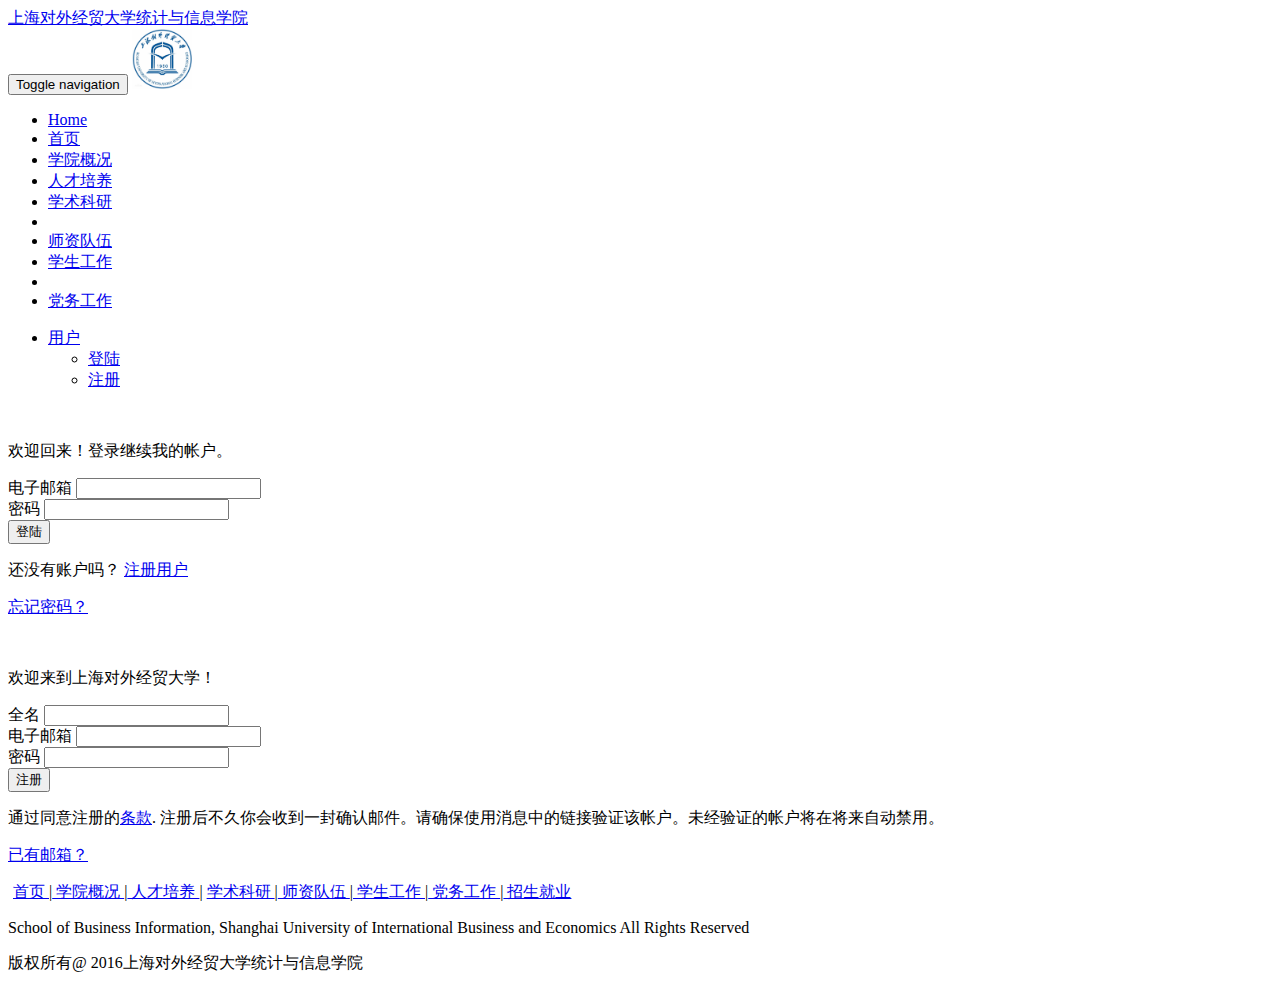
==== login.html @ 919e729c "SUIBE" ====
<!DOCTYPE html>
<html lang="en">
    <head>
        <meta charset="utf-8">
<meta http-equiv="X-UA-Compatible" content="IE=edge">
<meta name="viewport" content="width=device-width, initial-scale=1">
<meta name="author" content="October CMS">
<link rel="icon" type="image/png" href="https://octobercms.com/themes/website/assets/images/october.png" />
<title>用户-学生</title>

<link rel="stylesheet" href="https://octobercms.com/combine/29d5308ae54f5e1a11dbd8326a007378-1467497107">
<link href="https://octobercms.com/combine/744d05a05e046e180e835a18b4bfa296-1512625687" rel="stylesheet">    </head>

    <body class="account" >
        
<script>
  (function(i,s,o,g,r,a,m){i['GoogleAnalyticsObject']=r;i[r]=i[r]||function(){
  (i[r].q=i[r].q||[]).push(arguments)},i[r].l=1*new Date();a=s.createElement(o),
  m=s.getElementsByTagName(o)[0];a.async=1;a.src=g;m.parentNode.insertBefore(a,m)
  })(window,document,'script','//www.google-analytics.com/analytics.js','ga');

  ga('create', 'UA-45957034-1', 'auto');
  ga('require', 'ec');

  
  
  
  
  ga('send', 'pageview');

</script>


        <div class="page-content">
            <div id="site-heading">                 <div class="global-announcement">
    <a href="index.html">上海对外经贸大学统计与信息学院</a>
</div>                <div class="navbar navbar-default main-menu" role="navigation">
    <div class="container">
        <div class="row">
            <div class="navbar-header">
                <button type="button" class="navbar-toggle" data-toggle="collapse" data-target=".navbar-collapse">
                    <span class="sr-only">Toggle navigation</span>
                    <span class="icon-bar"></span>
                    <span class="icon-bar"></span>
                    <span class="icon-bar"></span>
                </button>
                <a class="navbar-brand hidden-sm" href="index.html"><img  height="60" src="img/SUIBE.jpg" alt="OctoberCMS Logo" /></a>
            </div>
            <div class="collapse navbar-collapse">
                <ul class="nav navbar-nav navbar-left">
            <li class="home hidden-lg hidden-md hidden-xs">
             <a
                                            href="index.html"
                                            >Home
                                        </a>

                                    </li>

                                    <li class="features">
                                        <a
                                            href="news.html"
                                            >首页
                                        </a>

                                    </li>

                                    <li class="docs">
                                        <a
                                            href="http://www.suibe.edu.cn/txxy/5670/list.htm"
                                            >学院概况
                                        </a>

                                    </li>

                                    <li class="support">
                                        <a
                                            href="http://www.suibe.edu.cn/txxy/5671/list.htm"
                                            >人才培养
                                        </a>

                                    </li>

                                    <li class="blog">
                                        <a
                                            href="http://www.suibe.edu.cn/txxy/5672/list.htm"
                                            >学术科研
                                        </a>

                                    </li>

                                    <li class="separator"></li>
                                    <li class="plugins">
                                        <a
                                            href="http://www.suibe.edu.cn/txxy/5673/list.htm"
                                            >师资队伍
                                        </a>

                                    </li>

                                    <li class="themes">
                                        <a
                                            href="http://www.suibe.edu.cn/txxy/5674/list.htm"
                                            >学生工作
                                        </a>

                                    </li>

                                    <li class="separator"></li>
                                    <li class="partners">
                                        <a
                                            href="http://www.suibe.edu.cn/txxy/5675/list.htm"
                                            >党务工作
                                        </a>
                    </li>

            </ul>
                <ul class="nav navbar-nav navbar-right" id="main-menu-account">
    <li class="dropdown active">
    <a href="javascript:;" class="dropdown-toggle" data-toggle="dropdown">
        用户 <i class="icon-chevron-down"></i>
    </a>
    <ul class="dropdown-menu">
                    <!-- Guest-->
            <li><a href="login.html">登陆</a></li>
            <li><a href="#register" data-toggle="tab">注册</a></li>
            </ul>
</li>

</ul>            </div>
        </div>
    </div>
</div>                            </div>

            <div class="standard-body-margins">
    <div class="container">
        
    </div>

    <div class="tab-content">
        <div class="tab-pane active" id="signin">
            <div class="container account-centered-block login">
                <div class="row">
                    <div class="col-lg-12 centered-block">
    <div class="login-control-avatar default" id="login-gravatar">
        <i class="site-icon default-login-avatar"></i>
        <div class="img-container"><img></div>
    </div>

    <p class="text-center hero standard-bottom-margin">欢迎回来！登录继续我的帐户。</p>

    <form data-request="account::onSignin">
        <div class="row grid-bottom-border standard-bottom-padding standard-bottom-margin">
            <div class="col-sm-5">
                <div class="form-group">
                    <label for="signInEmail">电子邮箱</label>
                    <input name="email" data-login-control-avatar-email="#login-gravatar" data-default-focus type="email" class="form-control" id="signInEmail" placeholder="">
                </div>
            </div>

            <div class="col-sm-5">
                <div class="form-group">
                    <label for="signInPassword">密码</label>
                    <input name="password" type="password" class="form-control" id="signInPassword" placeholder="">
                </div>
            </div>

            <div class="col-sm-2">
                <input
                    type="submit"
                    class="btn btn-primary vertical-align-with-input"
                    data-disable-on-ajax-start
                    data-enable-on-ajax-always
                    value="登陆">
            </div>
        </div>

        <div class="row">
            <div class="col-md-8 col-border-right-md keep-right-padding">
                <p class="secondary-text no-bottom-margin-md">
                    还没有账户吗？ <a href="#register" data-toggle="tab">注册用户</a> 
                </p>
            </div>
            <div class="col-md-4">
                <p class="secondary-text no-bottom-margin-md"><a href="https://octobercms.com/account/reset">忘记密码？</a></p>
            </div>
        </div>
    </form>
</div>                </div>
            </div>
        </div>

        <div class="tab-pane " id="register">
            <div class="container account-centered-block register">
                <div class="row">
                    <div class="col-lg-12 centered-block">
    <div class="login-control-avatar default" id="login-gravatar-register">
        <i class="site-icon default-login-avatar"></i>
        <div class="img-container"><img></div>
    </div>

    <p class="text-center hero standard-bottom-margin">欢迎来到上海对外经贸大学！</p>

    <form data-request="account::onRegister">
        <div class="row grid-bottom-border standard-bottom-padding standard-bottom-margin">
            <div class="col-sm-4">
                <div class="form-group">
                    <label for="registerName">全名</label>
                    <input name="name" type="text" class="form-control" id="registerEmail" data-default-focus placeholder="">
                </div>
            </div>

            <div class="col-sm-3">
                <div class="form-group">
                    <label for="signInEmail">电子邮箱</label>
                    <input name="email" data-login-control-avatar-email="#login-gravatar-register" type="email" class="form-control" id="signInEmail" placeholder="">
                </div>
            </div>

            <div class="col-sm-3">
                <div class="form-group">
                    <label for="signInPassword">密码</label>
                    <input name="password" type="password" class="form-control" id="signInPassword" placeholder="">
                </div>
            </div>

            <div class="col-sm-2">
                <input
                    type="submit" 
                    class="btn btn-primary vertical-align-with-input btn-block inline-block-sm-force"
                    data-disable-on-ajax-start
                    data-enable-on-ajax-always
                    value="注册">
            </div>
        </div>

        <div class="row">
            <div class="col-md-8 col-border-right-md keep-right-padding">
                <p class="secondary-text no-bottom-margin-md">
                    通过同意注册的<a href="https://octobercms.com/help/terms/marketplace" target="_blank">条款</a>.
                    注册后不久你会收到一封确认邮件。请确保使用消息中的链接验证该帐户。未经验证的帐户将在将来自动禁用。
                </p>
            </div>
            <div class="col-md-4">
                <p class="secondary-text no-bottom-margin-md"><a href="#signin" data-toggle="tab">已有邮箱？</a></p>
            </div>
        </div>
    </form>
</div>                </div>
            </div>
        </div>
    </div>
</div>        </div>
        <div class="site-footer fixed-sidebar-bottom-border" id="site-footer">
 

    <div class="menu">
        <div class="container">
            
                           <p class="support" style="padding-right: 5px; padding-left: 5px;">
                    <span id="topnews"><a href="index.html">首页 </a>|<a href="index.html"> 学院概况 </a>|<a href="index.html"> 人才培养 </a>|				<a href="index.html">学术科研 </a>|<a href="index.html"> 师资队伍 </a>|<a href="index.html"> 学生工作 </a>|<a href="index.html"> 党务工作 </a>|<a href="index.html"> 招生就业</a></span>
                </p>
                <p>
                    <span class="addr"></span><span class="tel">School of Business Information, Shanghai University of International Business and Economics All Rights Reserved</span><span class="email"></span>
                </p>
                <p>
                    <span class="copyright"></span><span class="support">版权所有@ 2016上海对外经贸大学统计与信息学院</span>
                </p>

            

                    </div>
    </div>
</div>


        <script type="text/template" data-template="global-notifications-popover-template">
            <div class="popover global-notifications" role="tooltip">
            <div class="arrow"></div>
            <div class="popover-header">
            <h4 class="popover-title"></h4>
            <button type="button" class="close" id="global-notifications-close-button" data-dismiss="modal" aria-hidden="true">&times;</button>
            <a href="javascript:;" class="pull-right text-muted mark-all-read" id="global-notifications-mark-all-read">Mark all as read</a>
            </div>
            <form class="global-notifications-container loading" id="global-notifications-container">
            </form>
            </div>
        </script>
        <script src="http://octobercms.com/combine/a03c90a430fd2c30709e805b090bf2c7-1512625687"></script>
        <script src="http://octobercms.com/combine/a71ff69ef6ea387092cb129e5de83fd0-1467497107"></script>

    </body>
</html>
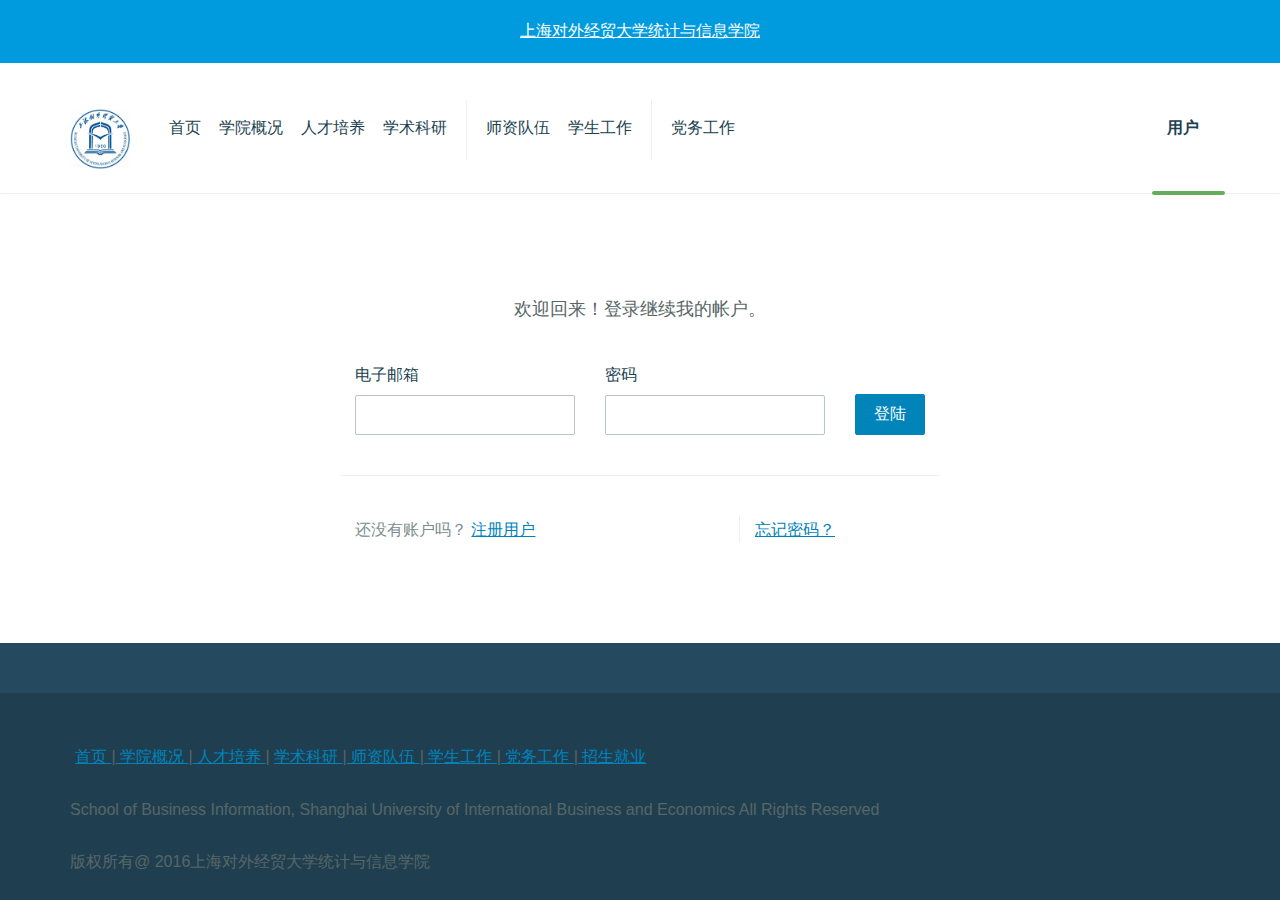
==== commit 0d15f36b: "SUIBE" ====
--- a/login.html
+++ b/login.html
@@ -9,8 +9,8 @@
 <link rel="icon" type="image/png" href="https://octobercms.com/themes/website/assets/images/october.png" />
 <title>用户-学生</title>
 
-<link rel="stylesheet" href="https://octobercms.com/combine/29d5308ae54f5e1a11dbd8326a007378-1467497107">
-<link href="https://octobercms.com/combine/744d05a05e046e180e835a18b4bfa296-1512625687" rel="stylesheet">    </head>
+<link rel="stylesheet" href="css/style_2.css">
+<link href="css/style_3.css" rel="stylesheet">    </head>
 
     <body class="account" >
         
@@ -142,10 +142,6 @@
             <div class="container account-centered-block login">
                 <div class="row">
                     <div class="col-lg-12 centered-block">
-    <div class="login-control-avatar default" id="login-gravatar">
-        <i class="site-icon default-login-avatar"></i>
-        <div class="img-container"><img></div>
-    </div>
 
     <p class="text-center hero standard-bottom-margin">欢迎回来！登录继续我的帐户。</p>
 
@@ -194,10 +190,6 @@
             <div class="container account-centered-block register">
                 <div class="row">
                     <div class="col-lg-12 centered-block">
-    <div class="login-control-avatar default" id="login-gravatar-register">
-        <i class="site-icon default-login-avatar"></i>
-        <div class="img-container"><img></div>
-    </div>
 
     <p class="text-center hero standard-bottom-margin">欢迎来到上海对外经贸大学！</p>
 
--- a/css/style_2.css
+++ b/css/style_2.css
@@ -0,0 +1,19 @@
+.login-control-avatar,.centered-block .login-control-avatar{width:255px;height:177px;margin:0 auto 40px auto;position:relative}
+.login-control-avatar:before,.centered-block .login-control-avatar:before{content:'';width:255px;height:177px;display:inline-block;background-image:url("/themes/website/assets/images/icons-sprite.png?3");background-position:-257px -228px;display:block}
+@media only screen and (-webkit-min-device-pixel-ratio:1.3),only screen and (-o-min-device-pixel-ratio:13/10),only screen and (min-resolution:120dpi){.login-control-avatar:before,.centered-block .login-control-avatar:before{background-image:url("/themes/website/assets/images/icons-sprite@2x.png?3");background-size:1135px 755px}
+}
+.login-control-avatar i,.centered-block .login-control-avatar i,.login-control-avatar .img-container,.centered-block .login-control-avatar .img-container{width:120px;height:120px;position:absolute;top:60px;left:50%;margin-left:-60px}
+.login-control-avatar img,.centered-block .login-control-avatar img{display:block;width:120px;height:120px}
+.login-control-avatar i,.centered-block .login-control-avatar i{display:none !important}
+.login-control-avatar .img-container,.centered-block .login-control-avatar .img-container{display:block;overflow:hidden;border-radius:120px;width:122px;height:122px;border:1px solid #EAF0F1}
+.login-control-avatar.small,.centered-block .login-control-avatar.small{height:150px;margin-bottom:20px}
+.login-control-avatar.small:before,.centered-block .login-control-avatar.small:before{height:150px}
+.login-control-avatar.small .img-container,.centered-block .login-control-avatar.small .img-container,.login-control-avatar.small i,.centered-block .login-control-avatar.small i{top:9px}
+.login-control-avatar.default .img-container,.centered-block .login-control-avatar.default .img-container{display:none}
+.login-control-avatar.default i,.centered-block .login-control-avatar.default i{display:block !important}
+@media (min-width:768px){.container.account-centered-block.login{width:600px !important}
+.container.account-centered-block .standard-bottom-margin .form-group{margin-bottom:0}
+.container.account-centered-block .standard-bottom-margin .vertical-align-with-input{margin-top:30px}
+}
+@media (min-width:992px){.container.account-centered-block.register{width:992px !important}
+}--- a/css/style_3.css
+++ b/css/style_3.css
@@ -0,0 +1,2485 @@
+body.oc-loading,body.oc-loading *{cursor:wait !important}
+.stripe-loading-indicator{height:5px;background:transparent;position:fixed;top:0;left:0;width:100%;overflow:hidden;z-index:2000}
+.stripe-loading-indicator .stripe,.stripe-loading-indicator .stripe-loaded{height:5px;display:block;background:#0090c0;position:absolute;-webkit-box-shadow:inset 0 1px 1px -1px #FFF,inset 0 -1px 1px -1px #FFF;box-shadow:inset 0 1px 1px -1px #FFF,inset 0 -1px 1px -1px #FFF}
+.stripe-loading-indicator .stripe{width:100%;-webkit-animation:oc-infinite-loader 60s linear;animation:oc-infinite-loader 60s linear}
+.stripe-loading-indicator .stripe-loaded{width:0;opacity:0;filter:alpha(opacity=0)}
+.stripe-loading-indicator.loaded{opacity:0;filter:alpha(opacity=0);-webkit-transition:opacity 0.4s linear;transition:opacity 0.4s linear;-webkit-transition-delay:0.3s;transition-delay:0.3s}
+.stripe-loading-indicator.loaded .stripe-loaded{opacity:1;filter:alpha(opacity=100);-webkit-transition:width 0.3s linear;transition:width 0.3s linear;width:100% !important}
+.stripe-loading-indicator.hide{display:none}
+body > p.flash-message{position:fixed;width:500px;left:50%;top:13px;margin-left:-250px;color:#ffffff;font-size:14px;padding:10px 30px 10px 15px;z-index:10300;word-wrap:break-word;text-shadow:0 -1px 0px rgba(0,0,0,0.15);text-align:center;-webkit-box-shadow:0 1px 6px rgba(0,0,0,0.12),0 1px 4px rgba(0,0,0,0.24);box-shadow:0 1px 6px rgba(0,0,0,0.12),0 1px 4px rgba(0,0,0,0.24);-webkit-border-radius:3px;-moz-border-radius:3px;border-radius:3px}
+body > p.flash-message.fade{opacity:0;filter:alpha(opacity=0);-webkit-transition:all 0.5s,width 0s;transition:all 0.5s,width 0s;-webkit-transform:scale(0.9);-ms-transform:scale(0.9);transform:scale(0.9)}
+body > p.flash-message.fade.in{opacity:1;filter:alpha(opacity=100);-webkit-transform:scale(1);-ms-transform:scale(1);transform:scale(1)}
+body > p.flash-message.success{background:#8da85e}
+body > p.flash-message.error{background:#cc3300}
+body > p.flash-message.warning{background:#f0ad4e}
+body > p.flash-message.info{background:#5fb6f5}
+body > p.flash-message button.close{float:none;position:absolute;right:10px;top:8px;color:white;font-size:21px;line-height:1;font-weight:bold;opacity:0.2;filter:alpha(opacity=20);padding:0;cursor:pointer;background:transparent;border:0;-webkit-appearance:none;outline:none}
+body > p.flash-message button.close:hover,body > p.flash-message button.close:focus{color:white;text-decoration:none;cursor:pointer;opacity:0.5;filter:alpha(opacity=50)}
+@media (max-width:768px){body > p.flash-message{left:10px;right:10px;top:10px;margin-left:0;width:auto}
+}
+[data-request][data-request-validate] [data-validate-for]:not(.visible),[data-request][data-request-validate] [data-validate-error]:not(.visible){display:none}
+a.oc-loading:after,button.oc-loading:after,span.oc-loading:after{content:'';display:inline-block;vertical-align:middle;margin-left:.4em;height:1em;width:1em;animation:oc-rotate-loader 0.8s infinite linear;border:.2em solid currentColor;border-right-color:transparent;border-radius:50%;opacity:0.5;filter:alpha(opacity=50)}
+@-moz-keyframes oc-rotate-loader{0%{-moz-transform:rotate(0deg)}
+100%{-moz-transform:rotate(360deg)}
+}
+@-webkit-keyframes oc-rotate-loader{0%{-webkit-transform:rotate(0deg)}
+100%{-webkit-transform:rotate(360deg)}
+}
+@-o-keyframes oc-rotate-loader{0%{-o-transform:rotate(0deg)}
+100%{-o-transform:rotate(360deg)}
+}
+@-ms-keyframes oc-rotate-loader{0%{-ms-transform:rotate(0deg)}
+100%{-ms-transform:rotate(360deg)}
+}
+@keyframes oc-rotate-loader{0%{transform:rotate(0deg)}
+100%{transform:rotate(360deg)}
+}
+@-moz-keyframes oc-infinite-loader{0%{width:0}
+10%{width:42%}
+20%{width:63%}
+30%{width:78.75%}
+40%{width:88.59375%}
+50%{width:94.130859375%}
+60%{width:97.07244873046875%}
+70%{width:98.58920574188232%}
+80%{width:99.35943391174078%}
+90%{width:99.74755670045852%}
+100%{width:99.9423761471391%}
+}
+@-webkit-keyframes oc-infinite-loader{0%{width:0}
+10%{width:42%}
+20%{width:63%}
+30%{width:78.75%}
+40%{width:88.59375%}
+50%{width:94.130859375%}
+60%{width:97.07244873046875%}
+70%{width:98.58920574188232%}
+80%{width:99.35943391174078%}
+90%{width:99.74755670045852%}
+100%{width:99.9423761471391%}
+}
+@-o-keyframes oc-infinite-loader{0%{width:0}
+10%{width:42%}
+20%{width:63%}
+30%{width:78.75%}
+40%{width:88.59375%}
+50%{width:94.130859375%}
+60%{width:97.07244873046875%}
+70%{width:98.58920574188232%}
+80%{width:99.35943391174078%}
+90%{width:99.74755670045852%}
+100%{width:99.9423761471391%}
+}
+@-ms-keyframes oc-infinite-loader{0%{width:0}
+10%{width:42%}
+20%{width:63%}
+30%{width:78.75%}
+40%{width:88.59375%}
+50%{width:94.130859375%}
+60%{width:97.07244873046875%}
+70%{width:98.58920574188232%}
+80%{width:99.35943391174078%}
+90%{width:99.74755670045852%}
+100%{width:99.9423761471391%}
+}
+@keyframes oc-infinite-loader{0%{width:0}
+10%{width:42%}
+20%{width:63%}
+30%{width:78.75%}
+40%{width:88.59375%}
+50%{width:94.130859375%}
+60%{width:97.07244873046875%}
+70%{width:98.58920574188232%}
+80%{width:99.35943391174078%}
+90%{width:99.74755670045852%}
+100%{width:99.9423761471391%}
+}
+.pln{color:#000}
+@media screen{.str{color:#080}
+.kwd{color:#008}
+.com{color:#800}
+.typ{color:#606}
+.lit{color:#066}
+.pun,.opn,.clo{color:#660}
+.tag{color:#008}
+.atn{color:#606}
+.atv{color:#080}
+.dec,.var{color:#606}
+.fun{color:red}
+}
+@media print,projection{.str{color:#060}
+.kwd{color:#006;font-weight:bold}
+.com{color:#600;font-style:italic}
+.typ{color:#404;font-weight:bold}
+.lit{color:#044}
+.pun,.opn,.clo{color:#440}
+.tag{color:#006;font-weight:bold}
+.atn{color:#404}
+.atv{color:#060}
+}
+pre.prettyprint{padding:2px;border:1px solid #888}
+ol.linenums{margin-top:0;margin-bottom:0}
+li.L0,li.L1,li.L2,li.L3,li.L5,li.L6,li.L7,li.L8{list-style-type:none}
+li.L1,li.L3,li.L5,li.L7,li.L9{background:#eee}
+.prettyprint{background:#fff;font-family:Menlo,Bitstream Vera Sans Mono,DejaVu Sans Mono,Monaco,Consolas,monospace;border:0!important}
+.pln{color:#333}
+ol.linenums{margin-top:0;margin-bottom:0;color:#ccc}
+li.L0,li.L1,li.L2,li.L3,li.L4,li.L5,li.L6,li.L7,li.L8,li.L9{padding-left:1em;background-color:#fff;list-style-type:decimal}
+@media screen{.str{color:#d14}
+.kwd{color:#333}
+.com{color:#998}
+.typ{color:#458}
+.lit{color:#458}
+.pun{color:#333}
+.opn{color:#333}
+.clo{color:#333}
+.tag{color:navy}
+.atn{color:teal}
+.atv{color:#d14}
+.dec{color:#333}
+.var{color:teal}
+.fun{color:#900}
+}
+.chosen-container{position:relative;display:inline-block;vertical-align:middle;font-size:13px;zoom:1;*display:inline;-webkit-user-select:none;-moz-user-select:none;user-select:none}
+.chosen-container .chosen-drop{position:absolute;top:100%;left:-9999px;z-index:1010;-webkit-box-sizing:border-box;-moz-box-sizing:border-box;box-sizing:border-box;width:100%;border:1px solid #aaa;border-top:0;background:#fff;box-shadow:0 4px 5px rgba(0,0,0,.15)}
+.chosen-container.chosen-with-drop .chosen-drop{left:0}
+.chosen-container a{cursor:pointer}
+.chosen-container-single .chosen-single{position:relative;display:block;overflow:hidden;padding:0 0 0 8px;height:23px;border:1px solid #aaa;border-radius:5px;background-color:#fff;background:-webkit-gradient(linear,50% 0,50% 100%,color-stop(20%,#fff),color-stop(50%,#f6f6f6),color-stop(52%,#eee),color-stop(100%,#f4f4f4));background:-webkit-linear-gradient(top,#fff 20%,#f6f6f6 50%,#eee 52%,#f4f4f4 100%);background:-moz-linear-gradient(top,#fff 20%,#f6f6f6 50%,#eee 52%,#f4f4f4 100%);background:-o-linear-gradient(top,#fff 20%,#f6f6f6 50%,#eee 52%,#f4f4f4 100%);background:linear-gradient(top,#fff 20%,#f6f6f6 50%,#eee 52%,#f4f4f4 100%);background-clip:padding-box;box-shadow:0 0 3px #fff inset,0 1px 1px rgba(0,0,0,.1);color:#444;text-decoration:none;white-space:nowrap;line-height:24px}
+.chosen-container-single .chosen-default{color:#999}
+.chosen-container-single .chosen-single span{display:block;overflow:hidden;margin-right:26px;text-overflow:ellipsis;white-space:nowrap}
+.chosen-container-single .chosen-single-with-deselect span{margin-right:38px}
+.chosen-container-single .chosen-single abbr{position:absolute;top:6px;right:26px;display:block;width:12px;height:12px;background:url(../themes/website/assets/vendor/chosen_v1.1.0/chosen-sprite.png) -42px 1px no-repeat;font-size:1px}
+.chosen-container-single .chosen-single abbr:hover{background-position:-42px -10px}
+.chosen-container-single.chosen-disabled .chosen-single abbr:hover{background-position:-42px -10px}
+.chosen-container-single .chosen-single div{position:absolute;top:0;right:0;display:block;width:18px;height:100%}
+.chosen-container-single .chosen-single div b{display:block;width:100%;height:100%;background:url(../themes/website/assets/vendor/chosen_v1.1.0/chosen-sprite.png) no-repeat 0 2px}
+.chosen-container-single .chosen-search{position:relative;z-index:1010;margin:0;padding:3px 4px;white-space:nowrap}
+.chosen-container-single .chosen-search input[type=text]{-webkit-box-sizing:border-box;-moz-box-sizing:border-box;box-sizing:border-box;margin:1px 0;padding:4px 20px 4px 5px;width:100%;height:auto;outline:0;border:1px solid #aaa;background:#fff url(../themes/website/assets/vendor/chosen_v1.1.0/chosen-sprite.png) no-repeat 100% -20px;background:url(../themes/website/assets/vendor/chosen_v1.1.0/chosen-sprite.png) no-repeat 100% -20px;font-size:1em;font-family:sans-serif;line-height:normal;border-radius:0}
+.chosen-container-single .chosen-drop{margin-top:-1px;border-radius:0 0 4px 4px;background-clip:padding-box}
+.chosen-container-single.chosen-container-single-nosearch .chosen-search{position:absolute;left:-9999px}
+.chosen-container .chosen-results{position:relative;overflow-x:hidden;overflow-y:auto;margin:0 4px 4px 0;padding:0 0 0 4px;max-height:240px;-webkit-overflow-scrolling:touch}
+.chosen-container .chosen-results li{display:none;margin:0;padding:5px 6px;list-style:none;line-height:15px;-webkit-touch-callout:none}
+.chosen-container .chosen-results li.active-result{display:list-item;cursor:pointer}
+.chosen-container .chosen-results li.disabled-result{display:list-item;color:#ccc;cursor:default}
+.chosen-container .chosen-results li.highlighted{background-color:#3875d7;background-image:-webkit-gradient(linear,50% 0,50% 100%,color-stop(20%,#3875d7),color-stop(90%,#2a62bc));background-image:-webkit-linear-gradient(#3875d7 20%,#2a62bc 90%);background-image:-moz-linear-gradient(#3875d7 20%,#2a62bc 90%);background-image:-o-linear-gradient(#3875d7 20%,#2a62bc 90%);background-image:linear-gradient(#3875d7 20%,#2a62bc 90%);color:#fff}
+.chosen-container .chosen-results li.no-results{display:list-item;background:#f4f4f4}
+.chosen-container .chosen-results li.group-result{display:list-item;font-weight:700;cursor:default}
+.chosen-container .chosen-results li.group-option{padding-left:15px}
+.chosen-container .chosen-results li em{font-style:normal;text-decoration:underline}
+.chosen-container-multi .chosen-choices{position:relative;overflow:hidden;-webkit-box-sizing:border-box;-moz-box-sizing:border-box;box-sizing:border-box;margin:0;padding:0;width:100%;height:auto!important;height:1%;border:1px solid #aaa;background-color:#fff;background-image:-webkit-gradient(linear,50% 0,50% 100%,color-stop(1%,#eee),color-stop(15%,#fff));background-image:-webkit-linear-gradient(#eee 1%,#fff 15%);background-image:-moz-linear-gradient(#eee 1%,#fff 15%);background-image:-o-linear-gradient(#eee 1%,#fff 15%);background-image:linear-gradient(#eee 1%,#fff 15%);cursor:text}
+.chosen-container-multi .chosen-choices li{float:left;list-style:none}
+.chosen-container-multi .chosen-choices li.search-field{margin:0;padding:0;white-space:nowrap}
+.chosen-container-multi .chosen-choices li.search-field input[type=text]{margin:1px 0;padding:5px;height:15px;outline:0;border:0!important;background:transparent!important;box-shadow:none;color:#666;font-size:100%;font-family:sans-serif;line-height:normal;border-radius:0}
+.chosen-container-multi .chosen-choices li.search-field .default{color:#999}
+.chosen-container-multi .chosen-choices li.search-choice{position:relative;margin:3px 0 3px 5px;padding:3px 20px 3px 5px;border:1px solid #aaa;border-radius:3px;background-color:#e4e4e4;background-image:-webkit-gradient(linear,50% 0,50% 100%,color-stop(20%,#f4f4f4),color-stop(50%,#f0f0f0),color-stop(52%,#e8e8e8),color-stop(100%,#eee));background-image:-webkit-linear-gradient(#f4f4f4 20%,#f0f0f0 50%,#e8e8e8 52%,#eee 100%);background-image:-moz-linear-gradient(#f4f4f4 20%,#f0f0f0 50%,#e8e8e8 52%,#eee 100%);background-image:-o-linear-gradient(#f4f4f4 20%,#f0f0f0 50%,#e8e8e8 52%,#eee 100%);background-image:linear-gradient(#f4f4f4 20%,#f0f0f0 50%,#e8e8e8 52%,#eee 100%);background-clip:padding-box;box-shadow:0 0 2px #fff inset,0 1px 0 rgba(0,0,0,.05);color:#333;line-height:13px;cursor:default}
+.chosen-container-multi .chosen-choices li.search-choice .search-choice-close{position:absolute;top:4px;right:3px;display:block;width:12px;height:12px;background:url(../themes/website/assets/vendor/chosen_v1.1.0/chosen-sprite.png) -42px 1px no-repeat;font-size:1px}
+.chosen-container-multi .chosen-choices li.search-choice .search-choice-close:hover{background-position:-42px -10px}
+.chosen-container-multi .chosen-choices li.search-choice-disabled{padding-right:5px;border:1px solid #ccc;background-color:#e4e4e4;background-image:-webkit-gradient(linear,50% 0,50% 100%,color-stop(20%,#f4f4f4),color-stop(50%,#f0f0f0),color-stop(52%,#e8e8e8),color-stop(100%,#eee));background-image:-webkit-linear-gradient(top,#f4f4f4 20%,#f0f0f0 50%,#e8e8e8 52%,#eee 100%);background-image:-moz-linear-gradient(top,#f4f4f4 20%,#f0f0f0 50%,#e8e8e8 52%,#eee 100%);background-image:-o-linear-gradient(top,#f4f4f4 20%,#f0f0f0 50%,#e8e8e8 52%,#eee 100%);background-image:linear-gradient(top,#f4f4f4 20%,#f0f0f0 50%,#e8e8e8 52%,#eee 100%);color:#666}
+.chosen-container-multi .chosen-choices li.search-choice-focus{background:#d4d4d4}
+.chosen-container-multi .chosen-choices li.search-choice-focus .search-choice-close{background-position:-42px -10px}
+.chosen-container-multi .chosen-results{margin:0;padding:0}
+.chosen-container-multi .chosen-drop .result-selected{display:list-item;color:#ccc;cursor:default}
+.chosen-container-active .chosen-single{border:1px solid #5897fb;box-shadow:0 0 5px rgba(0,0,0,.3)}
+.chosen-container-active.chosen-with-drop .chosen-single{border:1px solid #aaa;-moz-border-radius-bottomright:0;border-bottom-right-radius:0;-moz-border-radius-bottomleft:0;border-bottom-left-radius:0;background-image:-webkit-gradient(linear,50% 0,50% 100%,color-stop(20%,#eee),color-stop(80%,#fff));background-image:-webkit-linear-gradient(#eee 20%,#fff 80%);background-image:-moz-linear-gradient(#eee 20%,#fff 80%);background-image:-o-linear-gradient(#eee 20%,#fff 80%);background-image:linear-gradient(#eee 20%,#fff 80%);box-shadow:0 1px 0 #fff inset}
+.chosen-container-active.chosen-with-drop .chosen-single div{border-left:0;background:transparent}
+.chosen-container-active.chosen-with-drop .chosen-single div b{background-position:-18px 2px}
+.chosen-container-active .chosen-choices{border:1px solid #5897fb;box-shadow:0 0 5px rgba(0,0,0,.3)}
+.chosen-container-active .chosen-choices li.search-field input[type=text]{color:#111!important}
+.chosen-disabled{opacity:.5!important;cursor:default}
+.chosen-disabled .chosen-single{cursor:default}
+.chosen-disabled .chosen-choices .search-choice .search-choice-close{cursor:default}
+.chosen-rtl{text-align:right}
+.chosen-rtl .chosen-single{overflow:visible;padding:0 8px 0 0}
+.chosen-rtl .chosen-single span{margin-right:0;margin-left:26px;direction:rtl}
+.chosen-rtl .chosen-single-with-deselect span{margin-left:38px}
+.chosen-rtl .chosen-single div{right:auto;left:3px}
+.chosen-rtl .chosen-single abbr{right:auto;left:26px}
+.chosen-rtl .chosen-choices li{float:right}
+.chosen-rtl .chosen-choices li.search-field input[type=text]{direction:rtl}
+.chosen-rtl .chosen-choices li.search-choice{margin:3px 5px 3px 0;padding:3px 5px 3px 19px}
+.chosen-rtl .chosen-choices li.search-choice .search-choice-close{right:auto;left:4px}
+.chosen-rtl.chosen-container-single-nosearch .chosen-search,.chosen-rtl .chosen-drop{left:9999px}
+.chosen-rtl.chosen-container-single .chosen-results{margin:0 0 4px 4px;padding:0 4px 0 0}
+.chosen-rtl .chosen-results li.group-option{padding-right:15px;padding-left:0}
+.chosen-rtl.chosen-container-active.chosen-with-drop .chosen-single div{border-right:0}
+.chosen-rtl .chosen-search input[type=text]{padding:4px 5px 4px 20px;background:#fff url(../themes/website/assets/vendor/chosen_v1.1.0/chosen-sprite.png) no-repeat -30px -20px;background:url(../themes/website/assets/vendor/chosen_v1.1.0/chosen-sprite.png) no-repeat -30px -20px;direction:rtl}
+.chosen-rtl.chosen-container-single .chosen-single div b{background-position:6px 2px}
+.chosen-rtl.chosen-container-single.chosen-with-drop .chosen-single div b{background-position:-12px 2px}
+@media only screen and (-webkit-min-device-pixel-ratio:2),only screen and (min-resolution:144dpi){.chosen-rtl .chosen-search input[type=text],.chosen-container-single .chosen-single abbr,.chosen-container-single .chosen-single div b,.chosen-container-single .chosen-search input[type=text],.chosen-container-multi .chosen-choices .search-choice .search-choice-close,.chosen-container .chosen-results-scroll-down span,.chosen-container .chosen-results-scroll-up span{background-image:url(../themes/website/assets/vendor/chosen_v1.1.0/chosen-sprite@2x.png)!important;background-size:52px 37px!important;background-repeat:no-repeat!important}
+}
+html{font-family:sans-serif;-ms-text-size-adjust:100%;-webkit-text-size-adjust:100%}
+body{margin:0}
+article,aside,details,figcaption,figure,footer,header,hgroup,main,nav,section,summary{display:block}
+audio,canvas,progress,video{display:inline-block;vertical-align:baseline}
+audio:not([controls]){display:none;height:0}
+[hidden],template{display:none}
+a{background:transparent}
+a:active,a:hover{outline:0}
+abbr[title]{border-bottom:1px dotted}
+b,strong{font-weight:bold}
+dfn{font-style:italic}
+h1{font-size:2em;margin:0.67em 0}
+mark{background:#ff0;color:#000}
+small{font-size:80%}
+sub,sup{font-size:75%;line-height:0;position:relative;vertical-align:baseline}
+sup{top:-0.5em}
+sub{bottom:-0.25em}
+img{border:0}
+svg:not(:root){overflow:hidden}
+figure{margin:1em 40px}
+hr{-moz-box-sizing:content-box;box-sizing:content-box;height:0}
+pre{overflow:auto}
+code,kbd,pre,samp{font-family:monospace,monospace;font-size:1em}
+button,input,optgroup,select,textarea{color:inherit;font:inherit;margin:0}
+button{overflow:visible}
+button,select{text-transform:none}
+button,html input[type="button"],input[type="reset"],input[type="submit"]{-webkit-appearance:button;cursor:pointer}
+button[disabled],html input[disabled]{cursor:default}
+button::-moz-focus-inner,input::-moz-focus-inner{border:0;padding:0}
+input{line-height:normal}
+input[type="checkbox"],input[type="radio"]{box-sizing:border-box;padding:0}
+input[type="number"]::-webkit-inner-spin-button,input[type="number"]::-webkit-outer-spin-button{height:auto}
+input[type="search"]{-webkit-appearance:textfield;-moz-box-sizing:content-box;-webkit-box-sizing:content-box;box-sizing:content-box}
+input[type="search"]::-webkit-search-cancel-button,input[type="search"]::-webkit-search-decoration{-webkit-appearance:none}
+fieldset{border:1px solid #c0c0c0;margin:0 2px;padding:0.35em 0.625em 0.75em}
+legend{border:0;padding:0}
+textarea{overflow:auto}
+optgroup{font-weight:bold}
+table{border-collapse:collapse;border-spacing:0}
+td,th{padding:0}
+@media print{*{text-shadow:none !important;color:#000 !important;background:transparent !important;box-shadow:none !important}
+a,a:visited{text-decoration:underline}
+a[href]:after{content:" (" attr(href) ")"}
+abbr[title]:after{content:" (" attr(title) ")"}
+a[href^="javascript:"]:after,a[href^="#"]:after{content:""}
+pre,blockquote{border:1px solid #999;page-break-inside:avoid}
+thead{display:table-header-group}
+tr,img{page-break-inside:avoid}
+img{max-width:100% !important}
+p,h2,h3{orphans:3;widows:3}
+h2,h3{page-break-after:avoid}
+select{background:#fff !important}
+.navbar{display:none}
+.table td,.table th{background-color:#fff !important}
+.btn > .caret,.dropup > .btn > .caret{border-top-color:#000 !important}
+.label{border:1px solid #000}
+.table{border-collapse:collapse !important}
+.table-bordered th,.table-bordered td{border:1px solid #ddd !important}
+}
+*{-webkit-box-sizing:border-box;-moz-box-sizing:border-box;box-sizing:border-box}
+*:before,*:after{-webkit-box-sizing:border-box;-moz-box-sizing:border-box;box-sizing:border-box}
+html{font-size:62.5%;-webkit-tap-highlight-color:rgba(0,0,0,0)}
+body{font-family:Helvetica,"Helvetica Neue",Arial,sans-serif;font-size:16px;line-height:1.42857143;color:#586667;background-color:#1F3F50}
+input,button,select,textarea{font-family:inherit;font-size:inherit;line-height:inherit}
+a{color:#0083BB;text-decoration:none}
+a:hover,a:focus{color:#006f9f;text-decoration:underline}
+a:focus{outline:thin dotted;outline:5px auto -webkit-focus-ring-color;outline-offset:-2px}
+figure{margin:0}
+img{vertical-align:middle}
+.img-responsive{display:block;max-width:100%;height:auto}
+.img-rounded{border-radius:2px}
+.img-thumbnail{padding:4px;line-height:1.42857143;background-color:#1F3F50;border:1px solid #ddd;border-radius:2px;-webkit-transition:all 0.2s ease-in-out;transition:all 0.2s ease-in-out;display:inline-block;max-width:100%;height:auto}
+.img-circle{border-radius:50%}
+hr{margin-top:22px;margin-bottom:22px;border:0;border-top:1px solid #eeeeee}
+.sr-only{position:absolute;width:1px;height:1px;margin:-1px;padding:0;overflow:hidden;clip:rect(0,0,0,0);border:0}
+h1,h2,h3,h4,h5,h6,.h1,.h2,.h3,.h4,.h5,.h6{font-family:inherit;font-weight:500;line-height:1.1;color:#1F3F50}
+h1 small,h2 small,h3 small,h4 small,h5 small,h6 small,.h1 small,.h2 small,.h3 small,.h4 small,.h5 small,.h6 small,h1 .small,h2 .small,h3 .small,h4 .small,h5 .small,h6 .small,.h1 .small,.h2 .small,.h3 .small,.h4 .small,.h5 .small,.h6 .small{font-weight:normal;line-height:1;color:#999999}
+h1,.h1,h2,.h2,h3,.h3{margin-top:22px;margin-bottom:11px}
+h1 small,.h1 small,h2 small,.h2 small,h3 small,.h3 small,h1 .small,.h1 .small,h2 .small,.h2 .small,h3 .small,.h3 .small{font-size:65%}
+h4,.h4,h5,.h5,h6,.h6{margin-top:11px;margin-bottom:11px}
+h4 small,.h4 small,h5 small,.h5 small,h6 small,.h6 small,h4 .small,.h4 .small,h5 .small,.h5 .small,h6 .small,.h6 .small{font-size:75%}
+h1,.h1{font-size:41px}
+h2,.h2{font-size:34px}
+h3,.h3{font-size:28px}
+h4,.h4{font-size:20px}
+h5,.h5{font-size:16px}
+h6,.h6{font-size:14px}
+p{margin:0 0 11px}
+.lead{margin-bottom:22px;font-size:18px;font-weight:200;line-height:1.4}
+@media (min-width:768px){.lead{font-size:24px}
+}
+small,.small{font-size:85%}
+cite{font-style:normal}
+.text-left{text-align:left}
+.text-right{text-align:right}
+.text-center{text-align:center}
+.text-justify{text-align:justify}
+.text-muted{color:#BAC3C7}
+.text-primary{color:#0084BA}
+a.text-primary:hover{color:#006087}
+.text-success{color:#3c763d}
+a.text-success:hover{color:#2b542c}
+.text-info{color:#31708f}
+a.text-info:hover{color:#245269}
+.text-warning{color:#8a6d3b}
+a.text-warning:hover{color:#66512c}
+.text-danger{color:#a94442}
+a.text-danger:hover{color:#843534}
+.bg-primary{color:#fff;background-color:#0084BA}
+a.bg-primary:hover{background-color:#006087}
+.bg-success{background-color:#dff0d8}
+a.bg-success:hover{background-color:#c1e2b3}
+.bg-info{background-color:#d9edf7}
+a.bg-info:hover{background-color:#afd9ee}
+.bg-warning{background-color:#fcf8e3}
+a.bg-warning:hover{background-color:#f7ecb5}
+.bg-danger{background-color:#f2dede}
+a.bg-danger:hover{background-color:#e4b9b9}
+.page-header{padding-bottom:10px;margin:44px 0 22px;border-bottom:1px solid #eeeeee}
+ul,ol{margin-top:0;margin-bottom:11px}
+ul ul,ol ul,ul ol,ol ol{margin-bottom:0}
+.list-unstyled{padding-left:0;list-style:none}
+.list-inline{padding-left:0;list-style:none}
+.list-inline > li{display:inline-block;padding-left:5px;padding-right:5px}
+.list-inline > li:first-child{padding-left:0}
+dl{margin-top:0;margin-bottom:22px}
+dt,dd{line-height:1.42857143}
+dt{font-weight:bold}
+dd{margin-left:0}
+@media (min-width:768px){.dl-horizontal dt{float:left;width:160px;clear:left;text-align:right;overflow:hidden;text-overflow:ellipsis;white-space:nowrap}
+.dl-horizontal dd{margin-left:180px}
+}
+abbr[title],abbr[data-original-title]{cursor:help;border-bottom:1px dotted #999999}
+.initialism{font-size:90%;text-transform:uppercase}
+blockquote{padding:11px 22px;margin:0 0 22px;font-size:20px;border-left:5px solid #eeeeee}
+blockquote p:last-child,blockquote ul:last-child,blockquote ol:last-child{margin-bottom:0}
+blockquote footer,blockquote small,blockquote .small{display:block;font-size:80%;line-height:1.42857143;color:#999999}
+blockquote footer:before,blockquote small:before,blockquote .small:before{content:'\2014 \00A0'}
+.blockquote-reverse,blockquote.pull-right{padding-right:15px;padding-left:0;border-right:5px solid #eeeeee;border-left:0;text-align:right}
+.blockquote-reverse footer:before,blockquote.pull-right footer:before,.blockquote-reverse small:before,blockquote.pull-right small:before,.blockquote-reverse .small:before,blockquote.pull-right .small:before{content:''}
+.blockquote-reverse footer:after,blockquote.pull-right footer:after,.blockquote-reverse small:after,blockquote.pull-right small:after,.blockquote-reverse .small:after,blockquote.pull-right .small:after{content:'\00A0 \2014'}
+blockquote:before,blockquote:after{content:""}
+address{margin-bottom:22px;font-style:normal;line-height:1.42857143}
+code,kbd,pre,samp{font-family:Menlo,Monaco,Consolas,"Courier New",monospace}
+code{padding:2px 4px;font-size:90%;color:#c7254e;background-color:#f9f2f4;white-space:nowrap;border-radius:2px}
+kbd{padding:2px 4px;font-size:90%;color:#fff;background-color:#333;border-radius:3px;box-shadow:inset 0 -1px 0 rgba(0,0,0,0.25)}
+pre{display:block;padding:10.5px;margin:0 0 11px;font-size:15px;line-height:1.42857143;word-break:break-all;word-wrap:break-word;color:#333333;background-color:#f5f5f5;border:1px solid #ccc;border-radius:2px}
+pre code{padding:0;font-size:inherit;color:inherit;white-space:pre-wrap;background-color:transparent;border-radius:0}
+.pre-scrollable{max-height:340px;overflow-y:scroll}
+.container{margin-right:auto;margin-left:auto;padding-left:15px;padding-right:15px}
+@media (min-width:768px){.container{width:750px}
+}
+@media (min-width:992px){.container{width:970px}
+}
+@media (min-width:1200px){.container{width:1170px}
+}
+.container-fluid{margin-right:auto;margin-left:auto;padding-left:15px;padding-right:15px}
+.row{margin-left:-15px;margin-right:-15px}
+.col-xs-1,.col-sm-1,.col-md-1,.col-lg-1,.col-xs-2,.col-sm-2,.col-md-2,.col-lg-2,.col-xs-3,.col-sm-3,.col-md-3,.col-lg-3,.col-xs-4,.col-sm-4,.col-md-4,.col-lg-4,.col-xs-5,.col-sm-5,.col-md-5,.col-lg-5,.col-xs-6,.col-sm-6,.col-md-6,.col-lg-6,.col-xs-7,.col-sm-7,.col-md-7,.col-lg-7,.col-xs-8,.col-sm-8,.col-md-8,.col-lg-8,.col-xs-9,.col-sm-9,.col-md-9,.col-lg-9,.col-xs-10,.col-sm-10,.col-md-10,.col-lg-10,.col-xs-11,.col-sm-11,.col-md-11,.col-lg-11,.col-xs-12,.col-sm-12,.col-md-12,.col-lg-12{position:relative;min-height:1px;padding-left:15px;padding-right:15px}
+.col-xs-1,.col-xs-2,.col-xs-3,.col-xs-4,.col-xs-5,.col-xs-6,.col-xs-7,.col-xs-8,.col-xs-9,.col-xs-10,.col-xs-11,.col-xs-12{float:left}
+.col-xs-12{width:100%}
+.col-xs-11{width:91.66666667%}
+.col-xs-10{width:83.33333333%}
+.col-xs-9{width:75%}
+.col-xs-8{width:66.66666667%}
+.col-xs-7{width:58.33333333%}
+.col-xs-6{width:50%}
+.col-xs-5{width:41.66666667%}
+.col-xs-4{width:33.33333333%}
+.col-xs-3{width:25%}
+.col-xs-2{width:16.66666667%}
+.col-xs-1{width:8.33333333%}
+.col-xs-pull-12{right:100%}
+.col-xs-pull-11{right:91.66666667%}
+.col-xs-pull-10{right:83.33333333%}
+.col-xs-pull-9{right:75%}
+.col-xs-pull-8{right:66.66666667%}
+.col-xs-pull-7{right:58.33333333%}
+.col-xs-pull-6{right:50%}
+.col-xs-pull-5{right:41.66666667%}
+.col-xs-pull-4{right:33.33333333%}
+.col-xs-pull-3{right:25%}
+.col-xs-pull-2{right:16.66666667%}
+.col-xs-pull-1{right:8.33333333%}
+.col-xs-pull-0{right:0%}
+.col-xs-push-12{left:100%}
+.col-xs-push-11{left:91.66666667%}
+.col-xs-push-10{left:83.33333333%}
+.col-xs-push-9{left:75%}
+.col-xs-push-8{left:66.66666667%}
+.col-xs-push-7{left:58.33333333%}
+.col-xs-push-6{left:50%}
+.col-xs-push-5{left:41.66666667%}
+.col-xs-push-4{left:33.33333333%}
+.col-xs-push-3{left:25%}
+.col-xs-push-2{left:16.66666667%}
+.col-xs-push-1{left:8.33333333%}
+.col-xs-push-0{left:0%}
+.col-xs-offset-12{margin-left:100%}
+.col-xs-offset-11{margin-left:91.66666667%}
+.col-xs-offset-10{margin-left:83.33333333%}
+.col-xs-offset-9{margin-left:75%}
+.col-xs-offset-8{margin-left:66.66666667%}
+.col-xs-offset-7{margin-left:58.33333333%}
+.col-xs-offset-6{margin-left:50%}
+.col-xs-offset-5{margin-left:41.66666667%}
+.col-xs-offset-4{margin-left:33.33333333%}
+.col-xs-offset-3{margin-left:25%}
+.col-xs-offset-2{margin-left:16.66666667%}
+.col-xs-offset-1{margin-left:8.33333333%}
+.col-xs-offset-0{margin-left:0%}
+@media (min-width:768px){.col-sm-1,.col-sm-2,.col-sm-3,.col-sm-4,.col-sm-5,.col-sm-6,.col-sm-7,.col-sm-8,.col-sm-9,.col-sm-10,.col-sm-11,.col-sm-12{float:left}
+.col-sm-12{width:100%}
+.col-sm-11{width:91.66666667%}
+.col-sm-10{width:83.33333333%}
+.col-sm-9{width:75%}
+.col-sm-8{width:66.66666667%}
+.col-sm-7{width:58.33333333%}
+.col-sm-6{width:50%}
+.col-sm-5{width:41.66666667%}
+.col-sm-4{width:33.33333333%}
+.col-sm-3{width:25%}
+.col-sm-2{width:16.66666667%}
+.col-sm-1{width:8.33333333%}
+.col-sm-pull-12{right:100%}
+.col-sm-pull-11{right:91.66666667%}
+.col-sm-pull-10{right:83.33333333%}
+.col-sm-pull-9{right:75%}
+.col-sm-pull-8{right:66.66666667%}
+.col-sm-pull-7{right:58.33333333%}
+.col-sm-pull-6{right:50%}
+.col-sm-pull-5{right:41.66666667%}
+.col-sm-pull-4{right:33.33333333%}
+.col-sm-pull-3{right:25%}
+.col-sm-pull-2{right:16.66666667%}
+.col-sm-pull-1{right:8.33333333%}
+.col-sm-pull-0{right:0%}
+.col-sm-push-12{left:100%}
+.col-sm-push-11{left:91.66666667%}
+.col-sm-push-10{left:83.33333333%}
+.col-sm-push-9{left:75%}
+.col-sm-push-8{left:66.66666667%}
+.col-sm-push-7{left:58.33333333%}
+.col-sm-push-6{left:50%}
+.col-sm-push-5{left:41.66666667%}
+.col-sm-push-4{left:33.33333333%}
+.col-sm-push-3{left:25%}
+.col-sm-push-2{left:16.66666667%}
+.col-sm-push-1{left:8.33333333%}
+.col-sm-push-0{left:0%}
+.col-sm-offset-12{margin-left:100%}
+.col-sm-offset-11{margin-left:91.66666667%}
+.col-sm-offset-10{margin-left:83.33333333%}
+.col-sm-offset-9{margin-left:75%}
+.col-sm-offset-8{margin-left:66.66666667%}
+.col-sm-offset-7{margin-left:58.33333333%}
+.col-sm-offset-6{margin-left:50%}
+.col-sm-offset-5{margin-left:41.66666667%}
+.col-sm-offset-4{margin-left:33.33333333%}
+.col-sm-offset-3{margin-left:25%}
+.col-sm-offset-2{margin-left:16.66666667%}
+.col-sm-offset-1{margin-left:8.33333333%}
+.col-sm-offset-0{margin-left:0%}
+}
+@media (min-width:992px){.col-md-1,.col-md-2,.col-md-3,.col-md-4,.col-md-5,.col-md-6,.col-md-7,.col-md-8,.col-md-9,.col-md-10,.col-md-11,.col-md-12{float:left}
+.col-md-12{width:100%}
+.col-md-11{width:91.66666667%}
+.col-md-10{width:83.33333333%}
+.col-md-9{width:75%}
+.col-md-8{width:66.66666667%}
+.col-md-7{width:58.33333333%}
+.col-md-6{width:50%}
+.col-md-5{width:41.66666667%}
+.col-md-4{width:33.33333333%}
+.col-md-3{width:25%}
+.col-md-2{width:16.66666667%}
+.col-md-1{width:8.33333333%}
+.col-md-pull-12{right:100%}
+.col-md-pull-11{right:91.66666667%}
+.col-md-pull-10{right:83.33333333%}
+.col-md-pull-9{right:75%}
+.col-md-pull-8{right:66.66666667%}
+.col-md-pull-7{right:58.33333333%}
+.col-md-pull-6{right:50%}
+.col-md-pull-5{right:41.66666667%}
+.col-md-pull-4{right:33.33333333%}
+.col-md-pull-3{right:25%}
+.col-md-pull-2{right:16.66666667%}
+.col-md-pull-1{right:8.33333333%}
+.col-md-pull-0{right:0%}
+.col-md-push-12{left:100%}
+.col-md-push-11{left:91.66666667%}
+.col-md-push-10{left:83.33333333%}
+.col-md-push-9{left:75%}
+.col-md-push-8{left:66.66666667%}
+.col-md-push-7{left:58.33333333%}
+.col-md-push-6{left:50%}
+.col-md-push-5{left:41.66666667%}
+.col-md-push-4{left:33.33333333%}
+.col-md-push-3{left:25%}
+.col-md-push-2{left:16.66666667%}
+.col-md-push-1{left:8.33333333%}
+.col-md-push-0{left:0%}
+.col-md-offset-12{margin-left:100%}
+.col-md-offset-11{margin-left:91.66666667%}
+.col-md-offset-10{margin-left:83.33333333%}
+.col-md-offset-9{margin-left:75%}
+.col-md-offset-8{margin-left:66.66666667%}
+.col-md-offset-7{margin-left:58.33333333%}
+.col-md-offset-6{margin-left:50%}
+.col-md-offset-5{margin-left:41.66666667%}
+.col-md-offset-4{margin-left:33.33333333%}
+.col-md-offset-3{margin-left:25%}
+.col-md-offset-2{margin-left:16.66666667%}
+.col-md-offset-1{margin-left:8.33333333%}
+.col-md-offset-0{margin-left:0%}
+}
+@media (min-width:1200px){.col-lg-1,.col-lg-2,.col-lg-3,.col-lg-4,.col-lg-5,.col-lg-6,.col-lg-7,.col-lg-8,.col-lg-9,.col-lg-10,.col-lg-11,.col-lg-12{float:left}
+.col-lg-12{width:100%}
+.col-lg-11{width:91.66666667%}
+.col-lg-10{width:83.33333333%}
+.col-lg-9{width:75%}
+.col-lg-8{width:66.66666667%}
+.col-lg-7{width:58.33333333%}
+.col-lg-6{width:50%}
+.col-lg-5{width:41.66666667%}
+.col-lg-4{width:33.33333333%}
+.col-lg-3{width:25%}
+.col-lg-2{width:16.66666667%}
+.col-lg-1{width:8.33333333%}
+.col-lg-pull-12{right:100%}
+.col-lg-pull-11{right:91.66666667%}
+.col-lg-pull-10{right:83.33333333%}
+.col-lg-pull-9{right:75%}
+.col-lg-pull-8{right:66.66666667%}
+.col-lg-pull-7{right:58.33333333%}
+.col-lg-pull-6{right:50%}
+.col-lg-pull-5{right:41.66666667%}
+.col-lg-pull-4{right:33.33333333%}
+.col-lg-pull-3{right:25%}
+.col-lg-pull-2{right:16.66666667%}
+.col-lg-pull-1{right:8.33333333%}
+.col-lg-pull-0{right:0%}
+.col-lg-push-12{left:100%}
+.col-lg-push-11{left:91.66666667%}
+.col-lg-push-10{left:83.33333333%}
+.col-lg-push-9{left:75%}
+.col-lg-push-8{left:66.66666667%}
+.col-lg-push-7{left:58.33333333%}
+.col-lg-push-6{left:50%}
+.col-lg-push-5{left:41.66666667%}
+.col-lg-push-4{left:33.33333333%}
+.col-lg-push-3{left:25%}
+.col-lg-push-2{left:16.66666667%}
+.col-lg-push-1{left:8.33333333%}
+.col-lg-push-0{left:0%}
+.col-lg-offset-12{margin-left:100%}
+.col-lg-offset-11{margin-left:91.66666667%}
+.col-lg-offset-10{margin-left:83.33333333%}
+.col-lg-offset-9{margin-left:75%}
+.col-lg-offset-8{margin-left:66.66666667%}
+.col-lg-offset-7{margin-left:58.33333333%}
+.col-lg-offset-6{margin-left:50%}
+.col-lg-offset-5{margin-left:41.66666667%}
+.col-lg-offset-4{margin-left:33.33333333%}
+.col-lg-offset-3{margin-left:25%}
+.col-lg-offset-2{margin-left:16.66666667%}
+.col-lg-offset-1{margin-left:8.33333333%}
+.col-lg-offset-0{margin-left:0%}
+}
+table{max-width:100%;background-color:transparent}
+th{text-align:left}
+.table{width:100%;margin-bottom:22px}
+.table > thead > tr > th,.table > tbody > tr > th,.table > tfoot > tr > th,.table > thead > tr > td,.table > tbody > tr > td,.table > tfoot > tr > td{padding:8px;line-height:1.42857143;vertical-align:top;border-top:1px solid #EAF0F1}
+.table > thead > tr > th{vertical-align:bottom;border-bottom:2px solid #EAF0F1}
+.table > caption + thead > tr:first-child > th,.table > colgroup + thead > tr:first-child > th,.table > thead:first-child > tr:first-child > th,.table > caption + thead > tr:first-child > td,.table > colgroup + thead > tr:first-child > td,.table > thead:first-child > tr:first-child > td{border-top:0}
+.table > tbody + tbody{border-top:2px solid #EAF0F1}
+.table .table{background-color:#1F3F50}
+.table-condensed > thead > tr > th,.table-condensed > tbody > tr > th,.table-condensed > tfoot > tr > th,.table-condensed > thead > tr > td,.table-condensed > tbody > tr > td,.table-condensed > tfoot > tr > td{padding:5px}
+.table-bordered{border:1px solid #EAF0F1}
+.table-bordered > thead > tr > th,.table-bordered > tbody > tr > th,.table-bordered > tfoot > tr > th,.table-bordered > thead > tr > td,.table-bordered > tbody > tr > td,.table-bordered > tfoot > tr > td{border:1px solid #EAF0F1}
+.table-bordered > thead > tr > th,.table-bordered > thead > tr > td{border-bottom-width:2px}
+.table-striped > tbody > tr:nth-child(odd) > td,.table-striped > tbody > tr:nth-child(odd) > th{background-color:#f9f9f9}
+.table-hover > tbody > tr:hover > td,.table-hover > tbody > tr:hover > th{background-color:#f5f5f5}
+table col[class*="col-"]{position:static;float:none;display:table-column}
+table td[class*="col-"],table th[class*="col-"]{position:static;float:none;display:table-cell}
+.table > thead > tr > td.active,.table > tbody > tr > td.active,.table > tfoot > tr > td.active,.table > thead > tr > th.active,.table > tbody > tr > th.active,.table > tfoot > tr > th.active,.table > thead > tr.active > td,.table > tbody > tr.active > td,.table > tfoot > tr.active > td,.table > thead > tr.active > th,.table > tbody > tr.active > th,.table > tfoot > tr.active > th{background-color:#f5f5f5}
+.table-hover > tbody > tr > td.active:hover,.table-hover > tbody > tr > th.active:hover,.table-hover > tbody > tr.active:hover > td,.table-hover > tbody > tr.active:hover > th{background-color:#e8e8e8}
+.table > thead > tr > td.success,.table > tbody > tr > td.success,.table > tfoot > tr > td.success,.table > thead > tr > th.success,.table > tbody > tr > th.success,.table > tfoot > tr > th.success,.table > thead > tr.success > td,.table > tbody > tr.success > td,.table > tfoot > tr.success > td,.table > thead > tr.success > th,.table > tbody > tr.success > th,.table > tfoot > tr.success > th{background-color:#dff0d8}
+.table-hover > tbody > tr > td.success:hover,.table-hover > tbody > tr > th.success:hover,.table-hover > tbody > tr.success:hover > td,.table-hover > tbody > tr.success:hover > th{background-color:#d0e9c6}
+.table > thead > tr > td.info,.table > tbody > tr > td.info,.table > tfoot > tr > td.info,.table > thead > tr > th.info,.table > tbody > tr > th.info,.table > tfoot > tr > th.info,.table > thead > tr.info > td,.table > tbody > tr.info > td,.table > tfoot > tr.info > td,.table > thead > tr.info > th,.table > tbody > tr.info > th,.table > tfoot > tr.info > th{background-color:#d9edf7}
+.table-hover > tbody > tr > td.info:hover,.table-hover > tbody > tr > th.info:hover,.table-hover > tbody > tr.info:hover > td,.table-hover > tbody > tr.info:hover > th{background-color:#c4e3f3}
+.table > thead > tr > td.warning,.table > tbody > tr > td.warning,.table > tfoot > tr > td.warning,.table > thead > tr > th.warning,.table > tbody > tr > th.warning,.table > tfoot > tr > th.warning,.table > thead > tr.warning > td,.table > tbody > tr.warning > td,.table > tfoot > tr.warning > td,.table > thead > tr.warning > th,.table > tbody > tr.warning > th,.table > tfoot > tr.warning > th{background-color:#fcf8e3}
+.table-hover > tbody > tr > td.warning:hover,.table-hover > tbody > tr > th.warning:hover,.table-hover > tbody > tr.warning:hover > td,.table-hover > tbody > tr.warning:hover > th{background-color:#faf2cc}
+.table > thead > tr > td.danger,.table > tbody > tr > td.danger,.table > tfoot > tr > td.danger,.table > thead > tr > th.danger,.table > tbody > tr > th.danger,.table > tfoot > tr > th.danger,.table > thead > tr.danger > td,.table > tbody > tr.danger > td,.table > tfoot > tr.danger > td,.table > thead > tr.danger > th,.table > tbody > tr.danger > th,.table > tfoot > tr.danger > th{background-color:#f2dede}
+.table-hover > tbody > tr > td.danger:hover,.table-hover > tbody > tr > th.danger:hover,.table-hover > tbody > tr.danger:hover > td,.table-hover > tbody > tr.danger:hover > th{background-color:#ebcccc}
+@media (max-width:767px){.table-responsive{width:100%;margin-bottom:16.5px;overflow-y:hidden;overflow-x:scroll;-ms-overflow-style:-ms-autohiding-scrollbar;border:1px solid #EAF0F1;-webkit-overflow-scrolling:touch}
+.table-responsive > .table{margin-bottom:0}
+.table-responsive > .table > thead > tr > th,.table-responsive > .table > tbody > tr > th,.table-responsive > .table > tfoot > tr > th,.table-responsive > .table > thead > tr > td,.table-responsive > .table > tbody > tr > td,.table-responsive > .table > tfoot > tr > td{white-space:nowrap}
+.table-responsive > .table-bordered{border:0}
+.table-responsive > .table-bordered > thead > tr > th:first-child,.table-responsive > .table-bordered > tbody > tr > th:first-child,.table-responsive > .table-bordered > tfoot > tr > th:first-child,.table-responsive > .table-bordered > thead > tr > td:first-child,.table-responsive > .table-bordered > tbody > tr > td:first-child,.table-responsive > .table-bordered > tfoot > tr > td:first-child{border-left:0}
+.table-responsive > .table-bordered > thead > tr > th:last-child,.table-responsive > .table-bordered > tbody > tr > th:last-child,.table-responsive > .table-bordered > tfoot > tr > th:last-child,.table-responsive > .table-bordered > thead > tr > td:last-child,.table-responsive > .table-bordered > tbody > tr > td:last-child,.table-responsive > .table-bordered > tfoot > tr > td:last-child{border-right:0}
+.table-responsive > .table-bordered > tbody > tr:last-child > th,.table-responsive > .table-bordered > tfoot > tr:last-child > th,.table-responsive > .table-bordered > tbody > tr:last-child > td,.table-responsive > .table-bordered > tfoot > tr:last-child > td{border-bottom:0}
+}
+fieldset{padding:0;margin:0;border:0;min-width:0}
+legend{display:block;width:100%;padding:0;margin-bottom:22px;font-size:24px;line-height:inherit;color:#333333;border:0;border-bottom:1px solid #e5e5e5}
+label{display:inline-block;margin-bottom:5px;font-weight:bold}
+input[type="search"]{-webkit-box-sizing:border-box;-moz-box-sizing:border-box;box-sizing:border-box}
+input[type="radio"],input[type="checkbox"]{margin:4px 0 0;margin-top:1px \9; line-height:normal}
+input[type="file"]{display:block}
+input[type="range"]{display:block;width:100%}
+select[multiple],select[size]{height:auto}
+input[type="file"]:focus,input[type="radio"]:focus,input[type="checkbox"]:focus{outline:thin dotted;outline:5px auto -webkit-focus-ring-color;outline-offset:-2px}
+output{display:block;padding-top:9px;font-size:16px;line-height:1.42857143;color:#586667}
+.form-control{display:block;width:100%;height:40px;padding:8px 16px;font-size:16px;line-height:1.42857143;color:#586667;background-color:#fff;background-image:none;border:1px solid #BAC3C7;border-radius:2px;-webkit-box-shadow:inset 0 1px 1px rgba(0,0,0,0.075);box-shadow:inset 0 1px 1px rgba(0,0,0,0.075);-webkit-transition:border-color ease-in-out .15s,box-shadow ease-in-out .15s;transition:border-color ease-in-out .15s,box-shadow ease-in-out .15s}
+.form-control:focus{border-color:#66afe9;outline:0;-webkit-box-shadow:inset 0 1px 1px rgba(0,0,0,.075),0 0 8px rgba(102,175,233,0.6);box-shadow:inset 0 1px 1px rgba(0,0,0,.075),0 0 8px rgba(102,175,233,0.6)}
+.form-control:-moz-placeholder{color:#BAC3C7}
+.form-control::-moz-placeholder{color:#BAC3C7;opacity:1}
+.form-control:-ms-input-placeholder{color:#BAC3C7}
+.form-control::-webkit-input-placeholder{color:#BAC3C7}
+.form-control[disabled],.form-control[readonly],fieldset[disabled] .form-control{cursor:not-allowed;background-color:#EAF0F1;opacity:1}
+textarea.form-control{height:auto}
+input[type="date"]{line-height:40px}
+.form-group{margin-bottom:15px}
+.radio,.checkbox{display:block;min-height:22px;margin-top:10px;margin-bottom:10px;padding-left:20px}
+.radio label,.checkbox label{display:inline;font-weight:normal;cursor:pointer}
+.radio input[type="radio"],.radio-inline input[type="radio"],.checkbox input[type="checkbox"],.checkbox-inline input[type="checkbox"]{float:left;margin-left:-20px}
+.radio + .radio,.checkbox + .checkbox{margin-top:-5px}
+.radio-inline,.checkbox-inline{display:inline-block;padding-left:20px;margin-bottom:0;vertical-align:middle;font-weight:normal;cursor:pointer}
+.radio-inline + .radio-inline,.checkbox-inline + .checkbox-inline{margin-top:0;margin-left:10px}
+input[type="radio"][disabled],input[type="checkbox"][disabled],.radio[disabled],.radio-inline[disabled],.checkbox[disabled],.checkbox-inline[disabled],fieldset[disabled] input[type="radio"],fieldset[disabled] input[type="checkbox"],fieldset[disabled] .radio,fieldset[disabled] .radio-inline,fieldset[disabled] .checkbox,fieldset[disabled] .checkbox-inline{cursor:not-allowed}
+.input-sm{height:33px;padding:5px 10px;font-size:14px;line-height:1.5;border-radius:3px}
+select.input-sm{height:33px;line-height:33px}
+textarea.input-sm,select[multiple].input-sm{height:auto}
+.input-lg{height:61px;padding:16px 20px;font-size:20px;line-height:1.33;border-radius:2px}
+select.input-lg{height:61px;line-height:61px}
+textarea.input-lg,select[multiple].input-lg{height:auto}
+.has-feedback{position:relative}
+.has-feedback .form-control{padding-right:50px}
+.has-feedback .form-control-feedback{position:absolute;top:27px;right:0;display:block;width:40px;height:40px;line-height:40px;text-align:center}
+.has-success .help-block,.has-success .control-label,.has-success .radio,.has-success .checkbox,.has-success .radio-inline,.has-success .checkbox-inline{color:#3c763d}
+.has-success .form-control{border-color:#3c763d;-webkit-box-shadow:inset 0 1px 1px rgba(0,0,0,0.075);box-shadow:inset 0 1px 1px rgba(0,0,0,0.075)}
+.has-success .form-control:focus{border-color:#2b542c;-webkit-box-shadow:inset 0 1px 1px rgba(0,0,0,0.075),0 0 6px #67b168;box-shadow:inset 0 1px 1px rgba(0,0,0,0.075),0 0 6px #67b168}
+.has-success .input-group-addon{color:#3c763d;border-color:#3c763d;background-color:#dff0d8}
+.has-success .form-control-feedback{color:#3c763d}
+.has-warning .help-block,.has-warning .control-label,.has-warning .radio,.has-warning .checkbox,.has-warning .radio-inline,.has-warning .checkbox-inline{color:#8a6d3b}
+.has-warning .form-control{border-color:#8a6d3b;-webkit-box-shadow:inset 0 1px 1px rgba(0,0,0,0.075);box-shadow:inset 0 1px 1px rgba(0,0,0,0.075)}
+.has-warning .form-control:focus{border-color:#66512c;-webkit-box-shadow:inset 0 1px 1px rgba(0,0,0,0.075),0 0 6px #c0a16b;box-shadow:inset 0 1px 1px rgba(0,0,0,0.075),0 0 6px #c0a16b}
+.has-warning .input-group-addon{color:#8a6d3b;border-color:#8a6d3b;background-color:#fcf8e3}
+.has-warning .form-control-feedback{color:#8a6d3b}
+.has-error .help-block,.has-error .control-label,.has-error .radio,.has-error .checkbox,.has-error .radio-inline,.has-error .checkbox-inline{color:#a94442}
+.has-error .form-control{border-color:#a94442;-webkit-box-shadow:inset 0 1px 1px rgba(0,0,0,0.075);box-shadow:inset 0 1px 1px rgba(0,0,0,0.075)}
+.has-error .form-control:focus{border-color:#843534;-webkit-box-shadow:inset 0 1px 1px rgba(0,0,0,0.075),0 0 6px #ce8483;box-shadow:inset 0 1px 1px rgba(0,0,0,0.075),0 0 6px #ce8483}
+.has-error .input-group-addon{color:#a94442;border-color:#a94442;background-color:#f2dede}
+.has-error .form-control-feedback{color:#a94442}
+.form-control-static{margin-bottom:0}
+.help-block{display:block;margin-top:5px;margin-bottom:10px;color:#98a6a7}
+@media (min-width:768px){.form-inline .form-group{display:inline-block;margin-bottom:0;vertical-align:middle}
+.form-inline .form-control{display:inline-block;width:auto;vertical-align:middle}
+.form-inline .control-label{margin-bottom:0;vertical-align:middle}
+.form-inline .radio,.form-inline .checkbox{display:inline-block;margin-top:0;margin-bottom:0;padding-left:0;vertical-align:middle}
+.form-inline .radio input[type="radio"],.form-inline .checkbox input[type="checkbox"]{float:none;margin-left:0}
+.form-inline .has-feedback .form-control-feedback{top:0}
+}
+.form-horizontal .control-label,.form-horizontal .radio,.form-horizontal .checkbox,.form-horizontal .radio-inline,.form-horizontal .checkbox-inline{margin-top:0;margin-bottom:0;padding-top:9px}
+.form-horizontal .radio,.form-horizontal .checkbox{min-height:31px}
+.form-horizontal .form-group{margin-left:-15px;margin-right:-15px}
+.form-horizontal .form-control-static{padding-top:9px}
+@media (min-width:768px){.form-horizontal .control-label{text-align:right}
+}
+.form-horizontal .has-feedback .form-control-feedback{top:0;right:15px}
+.btn{display:inline-block;margin-bottom:0;font-weight:normal;text-align:center;vertical-align:middle;cursor:pointer;background-image:none;border:1px solid transparent;white-space:nowrap;padding:8px 16px;font-size:16px;line-height:1.42857143;border-radius:2px;-webkit-user-select:none;-moz-user-select:none;-ms-user-select:none;-o-user-select:none;user-select:none}
+.btn:focus{outline:thin dotted;outline:5px auto -webkit-focus-ring-color;outline-offset:-2px}
+.btn:hover,.btn:focus{color:#798D8D;text-decoration:none}
+.btn:active,.btn.active{outline:0;background-image:none;-webkit-box-shadow:inset 0 3px 5px rgba(0,0,0,0.125);box-shadow:inset 0 3px 5px rgba(0,0,0,0.125)}
+.btn.disabled,.btn[disabled],fieldset[disabled] .btn{cursor:not-allowed;pointer-events:none;opacity:0.65;filter:alpha(opacity=65);-webkit-box-shadow:none;box-shadow:none}
+.btn-default{color:#798D8D;background-color:#fff;border-color:#CED7D9}
+.btn-default:hover,.btn-default:focus,.btn-default:active,.btn-default.active,.open .dropdown-toggle.btn-default{color:#798D8D;background-color:#ebebeb;border-color:#acbbbe}
+.btn-default:active,.btn-default.active,.open .dropdown-toggle.btn-default{background-image:none}
+.btn-default.disabled,.btn-default[disabled],fieldset[disabled] .btn-default,.btn-default.disabled:hover,.btn-default[disabled]:hover,fieldset[disabled] .btn-default:hover,.btn-default.disabled:focus,.btn-default[disabled]:focus,fieldset[disabled] .btn-default:focus,.btn-default.disabled:active,.btn-default[disabled]:active,fieldset[disabled] .btn-default:active,.btn-default.disabled.active,.btn-default[disabled].active,fieldset[disabled] .btn-default.active{background-color:#fff;border-color:#CED7D9}
+.btn-default .badge{color:#fff;background-color:#798D8D}
+.btn-primary{color:#fff;background-color:#0084BA;border-color:#0072a1}
+.btn-primary:hover,.btn-primary:focus,.btn-primary:active,.btn-primary.active,.open .dropdown-toggle.btn-primary{color:#fff;background-color:#006791;border-color:#004663}
+.btn-primary:active,.btn-primary.active,.open .dropdown-toggle.btn-primary{background-image:none}
+.btn-primary.disabled,.btn-primary[disabled],fieldset[disabled] .btn-primary,.btn-primary.disabled:hover,.btn-primary[disabled]:hover,fieldset[disabled] .btn-primary:hover,.btn-primary.disabled:focus,.btn-primary[disabled]:focus,fieldset[disabled] .btn-primary:focus,.btn-primary.disabled:active,.btn-primary[disabled]:active,fieldset[disabled] .btn-primary:active,.btn-primary.disabled.active,.btn-primary[disabled].active,fieldset[disabled] .btn-primary.active{background-color:#0084BA;border-color:#0072a1}
+.btn-primary .badge{color:#0084BA;background-color:#fff}
+.btn-success{color:#fff;background-color:#5cb85c;border-color:#4cae4c}
+.btn-success:hover,.btn-success:focus,.btn-success:active,.btn-success.active,.open .dropdown-toggle.btn-success{color:#fff;background-color:#47a447;border-color:#398439}
+.btn-success:active,.btn-success.active,.open .dropdown-toggle.btn-success{background-image:none}
+.btn-success.disabled,.btn-success[disabled],fieldset[disabled] .btn-success,.btn-success.disabled:hover,.btn-success[disabled]:hover,fieldset[disabled] .btn-success:hover,.btn-success.disabled:focus,.btn-success[disabled]:focus,fieldset[disabled] .btn-success:focus,.btn-success.disabled:active,.btn-success[disabled]:active,fieldset[disabled] .btn-success:active,.btn-success.disabled.active,.btn-success[disabled].active,fieldset[disabled] .btn-success.active{background-color:#5cb85c;border-color:#4cae4c}
+.btn-success .badge{color:#5cb85c;background-color:#fff}
+.btn-info{color:#fff;background-color:#5bc0de;border-color:#46b8da}
+.btn-info:hover,.btn-info:focus,.btn-info:active,.btn-info.active,.open .dropdown-toggle.btn-info{color:#fff;background-color:#39b3d7;border-color:#269abc}
+.btn-info:active,.btn-info.active,.open .dropdown-toggle.btn-info{background-image:none}
+.btn-info.disabled,.btn-info[disabled],fieldset[disabled] .btn-info,.btn-info.disabled:hover,.btn-info[disabled]:hover,fieldset[disabled] .btn-info:hover,.btn-info.disabled:focus,.btn-info[disabled]:focus,fieldset[disabled] .btn-info:focus,.btn-info.disabled:active,.btn-info[disabled]:active,fieldset[disabled] .btn-info:active,.btn-info.disabled.active,.btn-info[disabled].active,fieldset[disabled] .btn-info.active{background-color:#5bc0de;border-color:#46b8da}
+.btn-info .badge{color:#5bc0de;background-color:#fff}
+.btn-warning{color:#fff;background-color:#f0ad4e;border-color:#eea236}
+.btn-warning:hover,.btn-warning:focus,.btn-warning:active,.btn-warning.active,.open .dropdown-toggle.btn-warning{color:#fff;background-color:#ed9c28;border-color:#d58512}
+.btn-warning:active,.btn-warning.active,.open .dropdown-toggle.btn-warning{background-image:none}
+.btn-warning.disabled,.btn-warning[disabled],fieldset[disabled] .btn-warning,.btn-warning.disabled:hover,.btn-warning[disabled]:hover,fieldset[disabled] .btn-warning:hover,.btn-warning.disabled:focus,.btn-warning[disabled]:focus,fieldset[disabled] .btn-warning:focus,.btn-warning.disabled:active,.btn-warning[disabled]:active,fieldset[disabled] .btn-warning:active,.btn-warning.disabled.active,.btn-warning[disabled].active,fieldset[disabled] .btn-warning.active{background-color:#f0ad4e;border-color:#eea236}
+.btn-warning .badge{color:#f0ad4e;background-color:#fff}
+.btn-danger{color:#fff;background-color:#d9534f;border-color:#d43f3a}
+.btn-danger:hover,.btn-danger:focus,.btn-danger:active,.btn-danger.active,.open .dropdown-toggle.btn-danger{color:#fff;background-color:#d2322d;border-color:#ac2925}
+.btn-danger:active,.btn-danger.active,.open .dropdown-toggle.btn-danger{background-image:none}
+.btn-danger.disabled,.btn-danger[disabled],fieldset[disabled] .btn-danger,.btn-danger.disabled:hover,.btn-danger[disabled]:hover,fieldset[disabled] .btn-danger:hover,.btn-danger.disabled:focus,.btn-danger[disabled]:focus,fieldset[disabled] .btn-danger:focus,.btn-danger.disabled:active,.btn-danger[disabled]:active,fieldset[disabled] .btn-danger:active,.btn-danger.disabled.active,.btn-danger[disabled].active,fieldset[disabled] .btn-danger.active{background-color:#d9534f;border-color:#d43f3a}
+.btn-danger .badge{color:#d9534f;background-color:#fff}
+.btn-link{color:#0083BB;font-weight:normal;cursor:pointer;border-radius:0}
+.btn-link,.btn-link:active,.btn-link[disabled],fieldset[disabled] .btn-link{background-color:transparent;-webkit-box-shadow:none;box-shadow:none}
+.btn-link,.btn-link:hover,.btn-link:focus,.btn-link:active{border-color:transparent}
+.btn-link:hover,.btn-link:focus{color:#006f9f;text-decoration:underline;background-color:transparent}
+.btn-link[disabled]:hover,fieldset[disabled] .btn-link:hover,.btn-link[disabled]:focus,fieldset[disabled] .btn-link:focus{color:#999999;text-decoration:none}
+.btn-lg{padding:16px 20px;font-size:20px;line-height:1.33;border-radius:2px}
+.btn-sm{padding:5px 10px;font-size:14px;line-height:1.5;border-radius:3px}
+.btn-xs{padding:1px 5px;font-size:14px;line-height:1.5;border-radius:3px}
+.btn-block{display:block;width:100%;padding-left:0;padding-right:0}
+.btn-block + .btn-block{margin-top:5px}
+input[type="submit"].btn-block,input[type="reset"].btn-block,input[type="button"].btn-block{width:100%}
+.fade{opacity:0;-webkit-transition:opacity 0.15s linear;transition:opacity 0.15s linear}
+.fade.in{opacity:1}
+.collapse{display:none}
+.collapse.in{display:block}
+.collapsing{position:relative;height:0;overflow:hidden;-webkit-transition:height 0.35s ease;transition:height 0.35s ease}
+.caret{display:inline-block;width:0;height:0;margin-left:2px;vertical-align:middle;border-top:4px solid;border-right:4px solid transparent;border-left:4px solid transparent}
+.dropdown{position:relative}
+.dropdown-toggle:focus{outline:0}
+.dropdown-menu{position:absolute;top:100%;left:0;z-index:1000;display:none;float:left;min-width:160px;padding:5px 0;margin:2px 0 0;list-style:none;font-size:16px;background-color:#fff;border:1px solid #ccc;border:1px solid #DBDFE1;border-radius:2px;-webkit-box-shadow:0 6px 12px rgba(0,0,0,0.175);box-shadow:0 6px 12px rgba(0,0,0,0.175);background-clip:padding-box}
+.dropdown-menu.pull-right{right:0;left:auto}
+.dropdown-menu .divider{height:1px;margin:10px 0;overflow:hidden;background-color:#e5e5e5}
+.dropdown-menu > li > a{display:block;padding:3px 20px;clear:both;font-weight:normal;line-height:1.42857143;color:#586667;white-space:nowrap}
+.dropdown-menu > li > a:hover,.dropdown-menu > li > a:focus{text-decoration:none;color:#FFFFFF;background-color:#0084BA}
+.dropdown-menu > .active > a,.dropdown-menu > .active > a:hover,.dropdown-menu > .active > a:focus{color:#fff;text-decoration:none;outline:0;background-color:#0084BA}
+.dropdown-menu > .disabled > a,.dropdown-menu > .disabled > a:hover,.dropdown-menu > .disabled > a:focus{color:#999999}
+.dropdown-menu > .disabled > a:hover,.dropdown-menu > .disabled > a:focus{text-decoration:none;background-color:transparent;background-image:none;filter:progid:DXImageTransform.Microsoft.gradient(enabled = false);cursor:not-allowed}
+.open > .dropdown-menu{display:block}
+.open > a{outline:0}
+.dropdown-menu-right{left:auto;right:0}
+.dropdown-menu-left{left:0;right:auto}
+.dropdown-header{display:block;padding:3px 20px;font-size:14px;line-height:1.42857143;color:#999999}
+.dropdown-backdrop{position:fixed;left:0;right:0;bottom:0;top:0;z-index:990}
+.pull-right > .dropdown-menu{right:0;left:auto}
+.dropup .caret,.navbar-fixed-bottom .dropdown .caret{border-top:0;border-bottom:4px solid;content:""}
+.dropup .dropdown-menu,.navbar-fixed-bottom .dropdown .dropdown-menu{top:auto;bottom:100%;margin-bottom:1px}
+@media (min-width:768px){.navbar-right .dropdown-menu{left:auto;right:0}
+.navbar-right .dropdown-menu-left{left:0;right:auto}
+}
+.btn-group,.btn-group-vertical{position:relative;display:inline-block;vertical-align:middle}
+.btn-group > .btn,.btn-group-vertical > .btn{position:relative;float:left}
+.btn-group > .btn:hover,.btn-group-vertical > .btn:hover,.btn-group > .btn:focus,.btn-group-vertical > .btn:focus,.btn-group > .btn:active,.btn-group-vertical > .btn:active,.btn-group > .btn.active,.btn-group-vertical > .btn.active{z-index:2}
+.btn-group > .btn:focus,.btn-group-vertical > .btn:focus{outline:none}
+.btn-group .btn + .btn,.btn-group .btn + .btn-group,.btn-group .btn-group + .btn,.btn-group .btn-group + .btn-group{margin-left:-1px}
+.btn-toolbar{margin-left:-5px}
+.btn-toolbar .btn-group,.btn-toolbar .input-group{float:left}
+.btn-toolbar > .btn,.btn-toolbar > .btn-group,.btn-toolbar > .input-group{margin-left:5px}
+.btn-group > .btn:not(:first-child):not(:last-child):not(.dropdown-toggle){border-radius:0}
+.btn-group > .btn:first-child{margin-left:0}
+.btn-group > .btn:first-child:not(:last-child):not(.dropdown-toggle){border-bottom-right-radius:0;border-top-right-radius:0}
+.btn-group > .btn:last-child:not(:first-child),.btn-group > .dropdown-toggle:not(:first-child){border-bottom-left-radius:0;border-top-left-radius:0}
+.btn-group > .btn-group{float:left}
+.btn-group > .btn-group:not(:first-child):not(:last-child) > .btn{border-radius:0}
+.btn-group > .btn-group:first-child > .btn:last-child,.btn-group > .btn-group:first-child > .dropdown-toggle{border-bottom-right-radius:0;border-top-right-radius:0}
+.btn-group > .btn-group:last-child > .btn:first-child{border-bottom-left-radius:0;border-top-left-radius:0}
+.btn-group .dropdown-toggle:active,.btn-group.open .dropdown-toggle{outline:0}
+.btn-group-xs > .btn{padding:1px 5px;font-size:14px;line-height:1.5;border-radius:3px}
+.btn-group-sm > .btn{padding:5px 10px;font-size:14px;line-height:1.5;border-radius:3px}
+.btn-group-lg > .btn{padding:16px 20px;font-size:20px;line-height:1.33;border-radius:2px}
+.btn-group > .btn + .dropdown-toggle{padding-left:8px;padding-right:8px}
+.btn-group > .btn-lg + .dropdown-toggle{padding-left:12px;padding-right:12px}
+.btn-group.open .dropdown-toggle{-webkit-box-shadow:inset 0 3px 5px rgba(0,0,0,0.125);box-shadow:inset 0 3px 5px rgba(0,0,0,0.125)}
+.btn-group.open .dropdown-toggle.btn-link{-webkit-box-shadow:none;box-shadow:none}
+.btn .caret{margin-left:0}
+.btn-lg .caret{border-width:5px 5px 0;border-bottom-width:0}
+.dropup .btn-lg .caret{border-width:0 5px 5px}
+.btn-group-vertical > .btn,.btn-group-vertical > .btn-group,.btn-group-vertical > .btn-group > .btn{display:block;float:none;width:100%;max-width:100%}
+.btn-group-vertical > .btn-group > .btn{float:none}
+.btn-group-vertical > .btn + .btn,.btn-group-vertical > .btn + .btn-group,.btn-group-vertical > .btn-group + .btn,.btn-group-vertical > .btn-group + .btn-group{margin-top:-1px;margin-left:0}
+.btn-group-vertical > .btn:not(:first-child):not(:last-child){border-radius:0}
+.btn-group-vertical > .btn:first-child:not(:last-child){border-top-right-radius:2px;border-bottom-right-radius:0;border-bottom-left-radius:0}
+.btn-group-vertical > .btn:last-child:not(:first-child){border-bottom-left-radius:2px;border-top-right-radius:0;border-top-left-radius:0}
+.btn-group-vertical > .btn-group:not(:first-child):not(:last-child) > .btn{border-radius:0}
+.btn-group-vertical > .btn-group:first-child:not(:last-child) > .btn:last-child,.btn-group-vertical > .btn-group:first-child:not(:last-child) > .dropdown-toggle{border-bottom-right-radius:0;border-bottom-left-radius:0}
+.btn-group-vertical > .btn-group:last-child:not(:first-child) > .btn:first-child{border-top-right-radius:0;border-top-left-radius:0}
+.btn-group-justified{display:table;width:100%;table-layout:fixed;border-collapse:separate}
+.btn-group-justified > .btn,.btn-group-justified > .btn-group{float:none;display:table-cell;width:1%}
+.btn-group-justified > .btn-group .btn{width:100%}
+[data-toggle="buttons"] > .btn > input[type="radio"],[data-toggle="buttons"] > .btn > input[type="checkbox"]{display:none}
+.input-group{position:relative;display:table;border-collapse:separate}
+.input-group[class*="col-"]{float:none;padding-left:0;padding-right:0}
+.input-group .form-control{float:left;width:100%;margin-bottom:0}
+.input-group-lg > .form-control,.input-group-lg > .input-group-addon,.input-group-lg > .input-group-btn > .btn{height:61px;padding:16px 20px;font-size:20px;line-height:1.33;border-radius:2px}
+select.input-group-lg > .form-control,select.input-group-lg > .input-group-addon,select.input-group-lg > .input-group-btn > .btn{height:61px;line-height:61px}
+textarea.input-group-lg > .form-control,textarea.input-group-lg > .input-group-addon,textarea.input-group-lg > .input-group-btn > .btn,select[multiple].input-group-lg > .form-control,select[multiple].input-group-lg > .input-group-addon,select[multiple].input-group-lg > .input-group-btn > .btn{height:auto}
+.input-group-sm > .form-control,.input-group-sm > .input-group-addon,.input-group-sm > .input-group-btn > .btn{height:33px;padding:5px 10px;font-size:14px;line-height:1.5;border-radius:3px}
+select.input-group-sm > .form-control,select.input-group-sm > .input-group-addon,select.input-group-sm > .input-group-btn > .btn{height:33px;line-height:33px}
+textarea.input-group-sm > .form-control,textarea.input-group-sm > .input-group-addon,textarea.input-group-sm > .input-group-btn > .btn,select[multiple].input-group-sm > .form-control,select[multiple].input-group-sm > .input-group-addon,select[multiple].input-group-sm > .input-group-btn > .btn{height:auto}
+.input-group-addon,.input-group-btn,.input-group .form-control{display:table-cell}
+.input-group-addon:not(:first-child):not(:last-child),.input-group-btn:not(:first-child):not(:last-child),.input-group .form-control:not(:first-child):not(:last-child){border-radius:0}
+.input-group-addon,.input-group-btn{width:1%;white-space:nowrap;vertical-align:middle}
+.input-group-addon{padding:8px 16px;font-size:16px;font-weight:normal;line-height:1;color:#586667;text-align:center;background-color:#eeeeee;border:1px solid #BAC3C7;border-radius:2px}
+.input-group-addon.input-sm{padding:5px 10px;font-size:14px;border-radius:3px}
+.input-group-addon.input-lg{padding:16px 20px;font-size:20px;border-radius:2px}
+.input-group-addon input[type="radio"],.input-group-addon input[type="checkbox"]{margin-top:0}
+.input-group .form-control:first-child,.input-group-addon:first-child,.input-group-btn:first-child > .btn,.input-group-btn:first-child > .btn-group > .btn,.input-group-btn:first-child > .dropdown-toggle,.input-group-btn:last-child > .btn:not(:last-child):not(.dropdown-toggle),.input-group-btn:last-child > .btn-group:not(:last-child) > .btn{border-bottom-right-radius:0;border-top-right-radius:0}
+.input-group-addon:first-child{border-right:0}
+.input-group .form-control:last-child,.input-group-addon:last-child,.input-group-btn:last-child > .btn,.input-group-btn:last-child > .btn-group > .btn,.input-group-btn:last-child > .dropdown-toggle,.input-group-btn:first-child > .btn:not(:first-child),.input-group-btn:first-child > .btn-group:not(:first-child) > .btn{border-bottom-left-radius:0;border-top-left-radius:0}
+.input-group-addon:last-child{border-left:0}
+.input-group-btn{position:relative;font-size:0;white-space:nowrap}
+.input-group-btn > .btn{position:relative}
+.input-group-btn > .btn + .btn{margin-left:-1px}
+.input-group-btn > .btn:hover,.input-group-btn > .btn:focus,.input-group-btn > .btn:active{z-index:2}
+.input-group-btn:first-child > .btn,.input-group-btn:first-child > .btn-group{margin-right:-1px}
+.input-group-btn:last-child > .btn,.input-group-btn:last-child > .btn-group{margin-left:-1px}
+.nav{margin-bottom:0;padding-left:0;list-style:none}
+.nav > li{position:relative;display:block}
+.nav > li > a{position:relative;display:block;padding:10px 15px}
+.nav > li > a:hover,.nav > li > a:focus{text-decoration:none;background-color:#eeeeee}
+.nav > li.disabled > a{color:#999999}
+.nav > li.disabled > a:hover,.nav > li.disabled > a:focus{color:#999999;text-decoration:none;background-color:transparent;cursor:not-allowed}
+.nav .open > a,.nav .open > a:hover,.nav .open > a:focus{background-color:#eeeeee;border-color:#0083BB}
+.nav .nav-divider{height:1px;margin:10px 0;overflow:hidden;background-color:#e5e5e5}
+.nav > li > a > img{max-width:none}
+.nav-tabs{border-bottom:1px solid #ddd}
+.nav-tabs > li{float:left;margin-bottom:-1px}
+.nav-tabs > li > a{margin-right:2px;line-height:1.42857143;border:1px solid transparent;border-radius:2px 2px 0 0}
+.nav-tabs > li > a:hover{border-color:#eeeeee #eeeeee #ddd}
+.nav-tabs > li.active > a,.nav-tabs > li.active > a:hover,.nav-tabs > li.active > a:focus{color:#213F50;background-color:transparent;border:1px solid transparent;border-bottom-color:transparent;cursor:default}
+.nav-tabs.nav-justified{width:100%;border-bottom:0}
+.nav-tabs.nav-justified > li{float:none}
+.nav-tabs.nav-justified > li > a{text-align:center;margin-bottom:5px}
+.nav-tabs.nav-justified > .dropdown .dropdown-menu{top:auto;left:auto}
+@media (min-width:768px){.nav-tabs.nav-justified > li{display:table-cell;width:1%}
+.nav-tabs.nav-justified > li > a{margin-bottom:0}
+}
+.nav-tabs.nav-justified > li > a{margin-right:0;border-radius:2px}
+.nav-tabs.nav-justified > .active > a,.nav-tabs.nav-justified > .active > a:hover,.nav-tabs.nav-justified > .active > a:focus{border:1px solid #ddd}
+@media (min-width:768px){.nav-tabs.nav-justified > li > a{border-bottom:1px solid #ddd;border-radius:2px 2px 0 0}
+.nav-tabs.nav-justified > .active > a,.nav-tabs.nav-justified > .active > a:hover,.nav-tabs.nav-justified > .active > a:focus{border-bottom-color:#1F3F50}
+}
+.nav-pills > li{float:left}
+.nav-pills > li > a{border-radius:2px}
+.nav-pills > li + li{margin-left:2px}
+.nav-pills > li.active > a,.nav-pills > li.active > a:hover,.nav-pills > li.active > a:focus{color:#fff;background-color:#0084BA}
+.nav-stacked > li{float:none}
+.nav-stacked > li + li{margin-top:2px;margin-left:0}
+.nav-justified{width:100%}
+.nav-justified > li{float:none}
+.nav-justified > li > a{text-align:center;margin-bottom:5px}
+.nav-justified > .dropdown .dropdown-menu{top:auto;left:auto}
+@media (min-width:768px){.nav-justified > li{display:table-cell;width:1%}
+.nav-justified > li > a{margin-bottom:0}
+}
+.nav-tabs-justified{border-bottom:0}
+.nav-tabs-justified > li > a{margin-right:0;border-radius:2px}
+.nav-tabs-justified > .active > a,.nav-tabs-justified > .active > a:hover,.nav-tabs-justified > .active > a:focus{border:1px solid #ddd}
+@media (min-width:768px){.nav-tabs-justified > li > a{border-bottom:1px solid #ddd;border-radius:2px 2px 0 0}
+.nav-tabs-justified > .active > a,.nav-tabs-justified > .active > a:hover,.nav-tabs-justified > .active > a:focus{border-bottom-color:#1F3F50}
+}
+.tab-content > .tab-pane{display:none}
+.tab-content > .active{display:block}
+.nav-tabs .dropdown-menu{margin-top:-1px;border-top-right-radius:0;border-top-left-radius:0}
+.navbar{position:relative;min-height:130px;margin-bottom:22px;border:1px solid transparent}
+@media (min-width:768px){.navbar{border-radius:2px}
+}
+@media (min-width:768px){.navbar-header{float:left}
+}
+.navbar-collapse{max-height:340px;overflow-x:visible;padding-right:15px;padding-left:15px;border-top:1px solid transparent;box-shadow:inset 0 1px 0 rgba(255,255,255,0.1);-webkit-overflow-scrolling:touch}
+.navbar-collapse.in{overflow-y:auto}
+@media (min-width:768px){.navbar-collapse{width:auto;border-top:0;box-shadow:none}
+.navbar-collapse.collapse{display:block !important;height:auto !important;padding-bottom:0;overflow:visible !important}
+.navbar-collapse.in{overflow-y:visible}
+.navbar-fixed-top .navbar-collapse,.navbar-static-top .navbar-collapse,.navbar-fixed-bottom .navbar-collapse{padding-left:0;padding-right:0}
+}
+.container > .navbar-header,.container-fluid > .navbar-header,.container > .navbar-collapse,.container-fluid > .navbar-collapse{margin-right:-15px;margin-left:-15px}
+@media (min-width:768px){.container > .navbar-header,.container-fluid > .navbar-header,.container > .navbar-collapse,.container-fluid > .navbar-collapse{margin-right:0;margin-left:0}
+}
+.navbar-static-top{z-index:1000;border-width:0 0 1px}
+@media (min-width:768px){.navbar-static-top{border-radius:0}
+}
+.navbar-fixed-top,.navbar-fixed-bottom{position:fixed;right:0;left:0;z-index:1030}
+@media (min-width:768px){.navbar-fixed-top,.navbar-fixed-bottom{border-radius:0}
+}
+.navbar-fixed-top{top:0;border-width:0 0 1px}
+.navbar-fixed-bottom{bottom:0;margin-bottom:0;border-width:1px 0 0}
+.navbar-brand{float:left;padding:54px 15px;font-size:20px;line-height:22px;height:130px}
+.navbar-brand:hover,.navbar-brand:focus{text-decoration:none}
+@media (min-width:768px){.navbar > .container .navbar-brand,.navbar > .container-fluid .navbar-brand{margin-left:-15px}
+}
+.navbar-toggle{position:relative;float:right;margin-right:15px;padding:9px 10px;margin-top:48px;margin-bottom:48px;background-color:transparent;background-image:none;border:1px solid transparent;border-radius:2px}
+.navbar-toggle:focus{outline:none}
+.navbar-toggle .icon-bar{display:block;width:22px;height:2px;border-radius:1px}
+.navbar-toggle .icon-bar + .icon-bar{margin-top:4px}
+@media (min-width:768px){.navbar-toggle{display:none}
+}
+.navbar-nav{margin:27px -15px}
+.navbar-nav > li > a{padding-top:10px;padding-bottom:10px;line-height:22px}
+@media (max-width:767px){.navbar-nav .open .dropdown-menu{position:static;float:none;width:auto;margin-top:0;background-color:transparent;border:0;box-shadow:none}
+.navbar-nav .open .dropdown-menu > li > a,.navbar-nav .open .dropdown-menu .dropdown-header{padding:5px 15px 5px 25px}
+.navbar-nav .open .dropdown-menu > li > a{line-height:22px}
+.navbar-nav .open .dropdown-menu > li > a:hover,.navbar-nav .open .dropdown-menu > li > a:focus{background-image:none}
+}
+@media (min-width:768px){.navbar-nav{float:left;margin:0}
+.navbar-nav > li{float:left}
+.navbar-nav > li > a{padding-top:54px;padding-bottom:54px}
+.navbar-nav.navbar-right:last-child{margin-right:-15px}
+}
+@media (min-width:768px){.navbar-left{float:left;float:left !important}
+.navbar-right{float:right;float:right !important}
+}
+.navbar-form{margin-left:-15px;margin-right:-15px;padding:10px 15px;border-top:1px solid transparent;border-bottom:1px solid transparent;-webkit-box-shadow:inset 0 1px 0 rgba(255,255,255,0.1),0 1px 0 rgba(255,255,255,0.1);box-shadow:inset 0 1px 0 rgba(255,255,255,0.1),0 1px 0 rgba(255,255,255,0.1);margin-top:45px;margin-bottom:45px}
+@media (min-width:768px){.navbar-form .form-group{display:inline-block;margin-bottom:0;vertical-align:middle}
+.navbar-form .form-control{display:inline-block;width:auto;vertical-align:middle}
+.navbar-form .control-label{margin-bottom:0;vertical-align:middle}
+.navbar-form .radio,.navbar-form .checkbox{display:inline-block;margin-top:0;margin-bottom:0;padding-left:0;vertical-align:middle}
+.navbar-form .radio input[type="radio"],.navbar-form .checkbox input[type="checkbox"]{float:none;margin-left:0}
+.navbar-form .has-feedback .form-control-feedback{top:0}
+}
+@media (max-width:767px){.navbar-form .form-group{margin-bottom:5px}
+}
+@media (min-width:768px){.navbar-form{width:auto;border:0;margin-left:0;margin-right:0;padding-top:0;padding-bottom:0;-webkit-box-shadow:none;box-shadow:none}
+.navbar-form.navbar-right:last-child{margin-right:-15px}
+}
+.navbar-nav > li > .dropdown-menu{margin-top:0;border-top-right-radius:0;border-top-left-radius:0}
+.navbar-fixed-bottom .navbar-nav > li > .dropdown-menu{border-bottom-right-radius:0;border-bottom-left-radius:0}
+.navbar-btn{margin-top:45px;margin-bottom:45px}
+.navbar-btn.btn-sm{margin-top:48.5px;margin-bottom:48.5px}
+.navbar-btn.btn-xs{margin-top:54px;margin-bottom:54px}
+.navbar-text{margin-top:54px;margin-bottom:54px}
+@media (min-width:768px){.navbar-text{float:left;margin-left:15px;margin-right:15px}
+.navbar-text.navbar-right:last-child{margin-right:0}
+}
+.navbar-default{background-color:transparent;border-color:#ECF0F1}
+.navbar-default .navbar-brand{color:#213F50}
+.navbar-default .navbar-brand:hover,.navbar-default .navbar-brand:focus{color:#12232c;background-color:transparent}
+.navbar-default .navbar-text{color:#777}
+.navbar-default .navbar-nav > li > a{color:#213F50}
+.navbar-default .navbar-nav > li > a:hover,.navbar-default .navbar-nav > li > a:focus{color:#213F50;background-color:transparent}
+.navbar-default .navbar-nav > .active > a,.navbar-default .navbar-nav > .active > a:hover,.navbar-default .navbar-nav > .active > a:focus{color:#213F50;background-color:rgba(0,0,0,0)}
+.navbar-default .navbar-nav > .disabled > a,.navbar-default .navbar-nav > .disabled > a:hover,.navbar-default .navbar-nav > .disabled > a:focus{color:#ccc;background-color:transparent}
+.navbar-default .navbar-toggle{border-color:#ddd}
+.navbar-default .navbar-toggle:hover,.navbar-default .navbar-toggle:focus{background-color:#ddd}
+.navbar-default .navbar-toggle .icon-bar{background-color:#888}
+.navbar-default .navbar-collapse,.navbar-default .navbar-form{border-color:#ECF0F1}
+.navbar-default .navbar-nav > .open > a,.navbar-default .navbar-nav > .open > a:hover,.navbar-default .navbar-nav > .open > a:focus{background-color:rgba(0,0,0,0);color:#213F50}
+@media (max-width:767px){.navbar-default .navbar-nav .open .dropdown-menu > li > a{color:#213F50}
+.navbar-default .navbar-nav .open .dropdown-menu > li > a:hover,.navbar-default .navbar-nav .open .dropdown-menu > li > a:focus{color:#213F50;background-color:transparent}
+.navbar-default .navbar-nav .open .dropdown-menu > .active > a,.navbar-default .navbar-nav .open .dropdown-menu > .active > a:hover,.navbar-default .navbar-nav .open .dropdown-menu > .active > a:focus{color:#213F50;background-color:rgba(0,0,0,0)}
+.navbar-default .navbar-nav .open .dropdown-menu > .disabled > a,.navbar-default .navbar-nav .open .dropdown-menu > .disabled > a:hover,.navbar-default .navbar-nav .open .dropdown-menu > .disabled > a:focus{color:#ccc;background-color:transparent}
+}
+.navbar-default .navbar-link{color:#213F50}
+.navbar-default .navbar-link:hover{color:#213F50}
+.navbar-inverse{background-color:#222;border-color:#080808}
+.navbar-inverse .navbar-brand{color:#999999}
+.navbar-inverse .navbar-brand:hover,.navbar-inverse .navbar-brand:focus{color:#fff;background-color:transparent}
+.navbar-inverse .navbar-text{color:#999999}
+.navbar-inverse .navbar-nav > li > a{color:#999999}
+.navbar-inverse .navbar-nav > li > a:hover,.navbar-inverse .navbar-nav > li > a:focus{color:#fff;background-color:transparent}
+.navbar-inverse .navbar-nav > .active > a,.navbar-inverse .navbar-nav > .active > a:hover,.navbar-inverse .navbar-nav > .active > a:focus{color:#fff;background-color:#080808}
+.navbar-inverse .navbar-nav > .disabled > a,.navbar-inverse .navbar-nav > .disabled > a:hover,.navbar-inverse .navbar-nav > .disabled > a:focus{color:#444;background-color:transparent}
+.navbar-inverse .navbar-toggle{border-color:#333}
+.navbar-inverse .navbar-toggle:hover,.navbar-inverse .navbar-toggle:focus{background-color:#333}
+.navbar-inverse .navbar-toggle .icon-bar{background-color:#fff}
+.navbar-inverse .navbar-collapse,.navbar-inverse .navbar-form{border-color:#101010}
+.navbar-inverse .navbar-nav > .open > a,.navbar-inverse .navbar-nav > .open > a:hover,.navbar-inverse .navbar-nav > .open > a:focus{background-color:#080808;color:#fff}
+@media (max-width:767px){.navbar-inverse .navbar-nav .open .dropdown-menu > .dropdown-header{border-color:#080808}
+.navbar-inverse .navbar-nav .open .dropdown-menu .divider{background-color:#080808}
+.navbar-inverse .navbar-nav .open .dropdown-menu > li > a{color:#999999}
+.navbar-inverse .navbar-nav .open .dropdown-menu > li > a:hover,.navbar-inverse .navbar-nav .open .dropdown-menu > li > a:focus{color:#fff;background-color:transparent}
+.navbar-inverse .navbar-nav .open .dropdown-menu > .active > a,.navbar-inverse .navbar-nav .open .dropdown-menu > .active > a:hover,.navbar-inverse .navbar-nav .open .dropdown-menu > .active > a:focus{color:#fff;background-color:#080808}
+.navbar-inverse .navbar-nav .open .dropdown-menu > .disabled > a,.navbar-inverse .navbar-nav .open .dropdown-menu > .disabled > a:hover,.navbar-inverse .navbar-nav .open .dropdown-menu > .disabled > a:focus{color:#444;background-color:transparent}
+}
+.navbar-inverse .navbar-link{color:#999999}
+.navbar-inverse .navbar-link:hover{color:#fff}
+.breadcrumb{padding:8px 15px;margin-bottom:22px;list-style:none;background-color:transparent;border-radius:2px}
+.breadcrumb > li{display:inline-block}
+.breadcrumb > li + li:before{content:"/\00a0";padding:0 5px;color:#7F8C8D}
+.breadcrumb > .active{color:#7F8C8D}
+.pagination{display:inline-block;padding-left:0;margin:22px 0;border-radius:2px}
+.pagination > li{display:inline}
+.pagination > li > a,.pagination > li > span{position:relative;float:left;padding:8px 16px;line-height:1.42857143;text-decoration:none;color:#0083BB;background-color:#fff;border:1px solid #ddd;margin-left:-1px}
+.pagination > li:first-child > a,.pagination > li:first-child > span{margin-left:0;border-bottom-left-radius:2px;border-top-left-radius:2px}
+.pagination > li:last-child > a,.pagination > li:last-child > span{border-bottom-right-radius:2px;border-top-right-radius:2px}
+.pagination > li > a:hover,.pagination > li > span:hover,.pagination > li > a:focus,.pagination > li > span:focus{color:#006f9f;background-color:#eeeeee;border-color:#ddd}
+.pagination > .active > a,.pagination > .active > span,.pagination > .active > a:hover,.pagination > .active > span:hover,.pagination > .active > a:focus,.pagination > .active > span:focus{z-index:2;color:#fff;background-color:#0084BA;border-color:#0084BA;cursor:default}
+.pagination > .disabled > span,.pagination > .disabled > span:hover,.pagination > .disabled > span:focus,.pagination > .disabled > a,.pagination > .disabled > a:hover,.pagination > .disabled > a:focus{color:#999999;background-color:#fff;border-color:#ddd;cursor:not-allowed}
+.pagination-lg > li > a,.pagination-lg > li > span{padding:16px 20px;font-size:20px}
+.pagination-lg > li:first-child > a,.pagination-lg > li:first-child > span{border-bottom-left-radius:2px;border-top-left-radius:2px}
+.pagination-lg > li:last-child > a,.pagination-lg > li:last-child > span{border-bottom-right-radius:2px;border-top-right-radius:2px}
+.pagination-sm > li > a,.pagination-sm > li > span{padding:5px 10px;font-size:14px}
+.pagination-sm > li:first-child > a,.pagination-sm > li:first-child > span{border-bottom-left-radius:3px;border-top-left-radius:3px}
+.pagination-sm > li:last-child > a,.pagination-sm > li:last-child > span{border-bottom-right-radius:3px;border-top-right-radius:3px}
+.pager{padding-left:0;margin:22px 0;list-style:none;text-align:center}
+.pager li{display:inline}
+.pager li > a,.pager li > span{display:inline-block;padding:5px 14px;background-color:#fff;border:1px solid #ddd;border-radius:15px}
+.pager li > a:hover,.pager li > a:focus{text-decoration:none;background-color:#eeeeee}
+.pager .next > a,.pager .next > span{float:right}
+.pager .previous > a,.pager .previous > span{float:left}
+.pager .disabled > a,.pager .disabled > a:hover,.pager .disabled > a:focus,.pager .disabled > span{color:#999999;background-color:#fff;cursor:not-allowed}
+.label{display:inline;padding:.2em .6em .3em;font-size:75%;font-weight:bold;line-height:1;color:#213F50;text-align:center;white-space:nowrap;vertical-align:baseline;border-radius:.25em}
+.label[href]:hover,.label[href]:focus{color:#fff;text-decoration:none;cursor:pointer}
+.label:empty{display:none}
+.btn .label{position:relative;top:-1px}
+.label-default{background-color:#999999}
+.label-default[href]:hover,.label-default[href]:focus{background-color:#808080}
+.label-primary{background-color:#0084BA}
+.label-primary[href]:hover,.label-primary[href]:focus{background-color:#006087}
+.label-success{background-color:#5cb85c}
+.label-success[href]:hover,.label-success[href]:focus{background-color:#449d44}
+.label-info{background-color:#5bc0de}
+.label-info[href]:hover,.label-info[href]:focus{background-color:#31b0d5}
+.label-warning{background-color:#f0ad4e}
+.label-warning[href]:hover,.label-warning[href]:focus{background-color:#ec971f}
+.label-danger{background-color:#d9534f}
+.label-danger[href]:hover,.label-danger[href]:focus{background-color:#c9302c}
+.badge{display:inline-block;min-width:10px;padding:3px 7px;font-size:14px;font-weight:normal;color:#586667;line-height:14px;vertical-align:baseline;white-space:nowrap;text-align:center;background-color:#EAF0F1;border-radius:10px}
+.badge:empty{display:none}
+.btn .badge{position:relative;top:-1px}
+.btn-xs .badge{top:0;padding:1px 5px}
+a.badge:hover,a.badge:focus{color:#fff;text-decoration:none;cursor:pointer}
+a.list-group-item.active > .badge,.nav-pills > .active > a > .badge{color:#0083BB;background-color:#fff}
+.nav-pills > li > a > .badge{margin-left:3px}
+.jumbotron{padding:30px;margin-bottom:30px;color:inherit;background-color:#eeeeee}
+.jumbotron h1,.jumbotron .h1{color:inherit}
+.jumbotron p{margin-bottom:15px;font-size:24px;font-weight:200}
+.container .jumbotron{border-radius:2px}
+.jumbotron .container{max-width:100%}
+@media screen and (min-width:768px){.jumbotron{padding-top:48px;padding-bottom:48px}
+.container .jumbotron{padding-left:60px;padding-right:60px}
+.jumbotron h1,.jumbotron .h1{font-size:72px}
+}
+.thumbnail{display:block;padding:4px;margin-bottom:22px;line-height:1.42857143;background-color:#1F3F50;border:1px solid #ddd;border-radius:2px;-webkit-transition:all 0.2s ease-in-out;transition:all 0.2s ease-in-out}
+.thumbnail > img,.thumbnail a > img{display:block;max-width:100%;height:auto;margin-left:auto;margin-right:auto}
+a.thumbnail:hover,a.thumbnail:focus,a.thumbnail.active{border-color:#0083BB}
+.thumbnail .caption{padding:9px;color:#586667}
+.alert{padding:15px;margin-bottom:22px;border:1px solid transparent;border-radius:2px}
+.alert h4{margin-top:0;color:inherit}
+.alert .alert-link{font-weight:bold}
+.alert > p,.alert > ul{margin-bottom:0}
+.alert > p + p{margin-top:5px}
+.alert-dismissable{padding-right:35px}
+.alert-dismissable .close{position:relative;top:-2px;right:-21px;color:inherit}
+.alert-success{background-color:#65A646;border-color:#65A646;color:white}
+.alert-success hr{border-top-color:#5a943e}
+.alert-success .alert-link{color:#e6e6e6}
+.alert-info{background-color:#d9edf7;border-color:#bce8f1;color:#31708f}
+.alert-info hr{border-top-color:#a6e1ec}
+.alert-info .alert-link{color:#245269}
+.alert-warning{background-color:#fcf8e3;border-color:#faebcc;color:#8a6d3b}
+.alert-warning hr{border-top-color:#f7e1b5}
+.alert-warning .alert-link{color:#66512c}
+.alert-danger{background-color:#A40F21;border-color:#A40F21;color:white}
+.alert-danger hr{border-top-color:#8d0d1c}
+.alert-danger .alert-link{color:#e6e6e6}
+@-webkit-keyframes progress-bar-stripes{from{background-position:40px 0}
+to{background-position:0 0}
+}
+@keyframes progress-bar-stripes{from{background-position:40px 0}
+to{background-position:0 0}
+}
+.progress{overflow:hidden;height:22px;margin-bottom:22px;background-color:#f5f5f5;border-radius:2px;-webkit-box-shadow:inset 0 1px 2px rgba(0,0,0,0.1);box-shadow:inset 0 1px 2px rgba(0,0,0,0.1)}
+.progress-bar{float:left;width:0%;height:100%;font-size:14px;line-height:22px;color:#fff;text-align:center;background-color:#0084BA;-webkit-box-shadow:inset 0 -1px 0 rgba(0,0,0,0.15);box-shadow:inset 0 -1px 0 rgba(0,0,0,0.15);-webkit-transition:width 0.6s ease;transition:width 0.6s ease}
+.progress-striped .progress-bar{background-image:-webkit-linear-gradient(45deg,rgba(255,255,255,0.15) 25%,transparent 25%,transparent 50%,rgba(255,255,255,0.15) 50%,rgba(255,255,255,0.15) 75%,transparent 75%,transparent);background-image:linear-gradient(45deg,rgba(255,255,255,0.15) 25%,transparent 25%,transparent 50%,rgba(255,255,255,0.15) 50%,rgba(255,255,255,0.15) 75%,transparent 75%,transparent);background-size:40px 40px}
+.progress.active .progress-bar{-webkit-animation:progress-bar-stripes 2s linear infinite;animation:progress-bar-stripes 2s linear infinite}
+.progress-bar-success{background-color:#5cb85c}
+.progress-striped .progress-bar-success{background-image:-webkit-linear-gradient(45deg,rgba(255,255,255,0.15) 25%,transparent 25%,transparent 50%,rgba(255,255,255,0.15) 50%,rgba(255,255,255,0.15) 75%,transparent 75%,transparent);background-image:linear-gradient(45deg,rgba(255,255,255,0.15) 25%,transparent 25%,transparent 50%,rgba(255,255,255,0.15) 50%,rgba(255,255,255,0.15) 75%,transparent 75%,transparent)}
+.progress-bar-info{background-color:#5bc0de}
+.progress-striped .progress-bar-info{background-image:-webkit-linear-gradient(45deg,rgba(255,255,255,0.15) 25%,transparent 25%,transparent 50%,rgba(255,255,255,0.15) 50%,rgba(255,255,255,0.15) 75%,transparent 75%,transparent);background-image:linear-gradient(45deg,rgba(255,255,255,0.15) 25%,transparent 25%,transparent 50%,rgba(255,255,255,0.15) 50%,rgba(255,255,255,0.15) 75%,transparent 75%,transparent)}
+.progress-bar-warning{background-color:#f0ad4e}
+.progress-striped .progress-bar-warning{background-image:-webkit-linear-gradient(45deg,rgba(255,255,255,0.15) 25%,transparent 25%,transparent 50%,rgba(255,255,255,0.15) 50%,rgba(255,255,255,0.15) 75%,transparent 75%,transparent);background-image:linear-gradient(45deg,rgba(255,255,255,0.15) 25%,transparent 25%,transparent 50%,rgba(255,255,255,0.15) 50%,rgba(255,255,255,0.15) 75%,transparent 75%,transparent)}
+.progress-bar-danger{background-color:#d9534f}
+.progress-striped .progress-bar-danger{background-image:-webkit-linear-gradient(45deg,rgba(255,255,255,0.15) 25%,transparent 25%,transparent 50%,rgba(255,255,255,0.15) 50%,rgba(255,255,255,0.15) 75%,transparent 75%,transparent);background-image:linear-gradient(45deg,rgba(255,255,255,0.15) 25%,transparent 25%,transparent 50%,rgba(255,255,255,0.15) 50%,rgba(255,255,255,0.15) 75%,transparent 75%,transparent)}
+.media,.media-body{overflow:hidden;zoom:1}
+.media,.media .media{margin-top:15px}
+.media:first-child{margin-top:0}
+.media-object{display:block}
+.media-heading{margin:0 0 5px}
+.media > .pull-left{margin-right:10px}
+.media > .pull-right{margin-left:10px}
+.media-list{padding-left:0;list-style:none}
+.list-group{margin-bottom:20px;padding-left:0}
+.list-group-item{position:relative;display:block;padding:10px 15px;margin-bottom:-1px;background-color:#fff;border:1px solid #ddd}
+.list-group-item:first-child{border-top-right-radius:2px;border-top-left-radius:2px}
+.list-group-item:last-child{margin-bottom:0;border-bottom-right-radius:2px;border-bottom-left-radius:2px}
+.list-group-item > .badge{float:right}
+.list-group-item > .badge + .badge{margin-right:5px}
+a.list-group-item{color:#555}
+a.list-group-item .list-group-item-heading{color:#333}
+a.list-group-item:hover,a.list-group-item:focus{text-decoration:none;background-color:#f5f5f5}
+a.list-group-item.active,a.list-group-item.active:hover,a.list-group-item.active:focus{z-index:2;color:#fff;background-color:#0084BA;border-color:#0084BA}
+a.list-group-item.active .list-group-item-heading,a.list-group-item.active:hover .list-group-item-heading,a.list-group-item.active:focus .list-group-item-heading{color:inherit}
+a.list-group-item.active .list-group-item-text,a.list-group-item.active:hover .list-group-item-text,a.list-group-item.active:focus .list-group-item-text{color:#87dcff}
+.list-group-item-success{color:#3c763d;background-color:#dff0d8}
+a.list-group-item-success{color:#3c763d}
+a.list-group-item-success .list-group-item-heading{color:inherit}
+a.list-group-item-success:hover,a.list-group-item-success:focus{color:#3c763d;background-color:#d0e9c6}
+a.list-group-item-success.active,a.list-group-item-success.active:hover,a.list-group-item-success.active:focus{color:#fff;background-color:#3c763d;border-color:#3c763d}
+.list-group-item-info{color:#31708f;background-color:#d9edf7}
+a.list-group-item-info{color:#31708f}
+a.list-group-item-info .list-group-item-heading{color:inherit}
+a.list-group-item-info:hover,a.list-group-item-info:focus{color:#31708f;background-color:#c4e3f3}
+a.list-group-item-info.active,a.list-group-item-info.active:hover,a.list-group-item-info.active:focus{color:#fff;background-color:#31708f;border-color:#31708f}
+.list-group-item-warning{color:#8a6d3b;background-color:#fcf8e3}
+a.list-group-item-warning{color:#8a6d3b}
+a.list-group-item-warning .list-group-item-heading{color:inherit}
+a.list-group-item-warning:hover,a.list-group-item-warning:focus{color:#8a6d3b;background-color:#faf2cc}
+a.list-group-item-warning.active,a.list-group-item-warning.active:hover,a.list-group-item-warning.active:focus{color:#fff;background-color:#8a6d3b;border-color:#8a6d3b}
+.list-group-item-danger{color:#a94442;background-color:#f2dede}
+a.list-group-item-danger{color:#a94442}
+a.list-group-item-danger .list-group-item-heading{color:inherit}
+a.list-group-item-danger:hover,a.list-group-item-danger:focus{color:#a94442;background-color:#ebcccc}
+a.list-group-item-danger.active,a.list-group-item-danger.active:hover,a.list-group-item-danger.active:focus{color:#fff;background-color:#a94442;border-color:#a94442}
+.list-group-item-heading{margin-top:0;margin-bottom:5px}
+.list-group-item-text{margin-bottom:0;line-height:1.3}
+.panel{margin-bottom:22px;background-color:#fff;border:1px solid transparent;border-radius:2px;-webkit-box-shadow:0 1px 1px rgba(0,0,0,0.05);box-shadow:0 1px 1px rgba(0,0,0,0.05)}
+.panel-body{padding:15px}
+.panel > .list-group{margin-bottom:0}
+.panel > .list-group .list-group-item{border-width:1px 0;border-radius:0}
+.panel > .list-group .list-group-item:first-child{border-top:0}
+.panel > .list-group .list-group-item:last-child{border-bottom:0}
+.panel > .list-group:first-child .list-group-item:first-child{border-top-right-radius:1px;border-top-left-radius:1px}
+.panel > .list-group:last-child .list-group-item:last-child{border-bottom-right-radius:1px;border-bottom-left-radius:1px}
+.panel-heading + .list-group .list-group-item:first-child{border-top-width:0}
+.panel > .table,.panel > .table-responsive > .table{margin-bottom:0}
+.panel > .table:first-child > thead:first-child > tr:first-child td:first-child,.panel > .table-responsive:first-child > .table:first-child > thead:first-child > tr:first-child td:first-child,.panel > .table:first-child > tbody:first-child > tr:first-child td:first-child,.panel > .table-responsive:first-child > .table:first-child > tbody:first-child > tr:first-child td:first-child,.panel > .table:first-child > thead:first-child > tr:first-child th:first-child,.panel > .table-responsive:first-child > .table:first-child > thead:first-child > tr:first-child th:first-child,.panel > .table:first-child > tbody:first-child > tr:first-child th:first-child,.panel > .table-responsive:first-child > .table:first-child > tbody:first-child > tr:first-child th:first-child{border-top-left-radius:1px}
+.panel > .table:first-child > thead:first-child > tr:first-child td:last-child,.panel > .table-responsive:first-child > .table:first-child > thead:first-child > tr:first-child td:last-child,.panel > .table:first-child > tbody:first-child > tr:first-child td:last-child,.panel > .table-responsive:first-child > .table:first-child > tbody:first-child > tr:first-child td:last-child,.panel > .table:first-child > thead:first-child > tr:first-child th:last-child,.panel > .table-responsive:first-child > .table:first-child > thead:first-child > tr:first-child th:last-child,.panel > .table:first-child > tbody:first-child > tr:first-child th:last-child,.panel > .table-responsive:first-child > .table:first-child > tbody:first-child > tr:first-child th:last-child{border-top-right-radius:1px}
+.panel > .table:last-child > tbody:last-child > tr:last-child td:first-child,.panel > .table-responsive:last-child > .table:last-child > tbody:last-child > tr:last-child td:first-child,.panel > .table:last-child > tfoot:last-child > tr:last-child td:first-child,.panel > .table-responsive:last-child > .table:last-child > tfoot:last-child > tr:last-child td:first-child,.panel > .table:last-child > tbody:last-child > tr:last-child th:first-child,.panel > .table-responsive:last-child > .table:last-child > tbody:last-child > tr:last-child th:first-child,.panel > .table:last-child > tfoot:last-child > tr:last-child th:first-child,.panel > .table-responsive:last-child > .table:last-child > tfoot:last-child > tr:last-child th:first-child{border-bottom-left-radius:1px}
+.panel > .table:last-child > tbody:last-child > tr:last-child td:last-child,.panel > .table-responsive:last-child > .table:last-child > tbody:last-child > tr:last-child td:last-child,.panel > .table:last-child > tfoot:last-child > tr:last-child td:last-child,.panel > .table-responsive:last-child > .table:last-child > tfoot:last-child > tr:last-child td:last-child,.panel > .table:last-child > tbody:last-child > tr:last-child th:last-child,.panel > .table-responsive:last-child > .table:last-child > tbody:last-child > tr:last-child th:last-child,.panel > .table:last-child > tfoot:last-child > tr:last-child th:last-child,.panel > .table-responsive:last-child > .table:last-child > tfoot:last-child > tr:last-child th:last-child{border-bottom-right-radius:1px}
+.panel > .panel-body + .table,.panel > .panel-body + .table-responsive{border-top:1px solid #EAF0F1}
+.panel > .table > tbody:first-child > tr:first-child th,.panel > .table > tbody:first-child > tr:first-child td{border-top:0}
+.panel > .table-bordered,.panel > .table-responsive > .table-bordered{border:0}
+.panel > .table-bordered > thead > tr > th:first-child,.panel > .table-responsive > .table-bordered > thead > tr > th:first-child,.panel > .table-bordered > tbody > tr > th:first-child,.panel > .table-responsive > .table-bordered > tbody > tr > th:first-child,.panel > .table-bordered > tfoot > tr > th:first-child,.panel > .table-responsive > .table-bordered > tfoot > tr > th:first-child,.panel > .table-bordered > thead > tr > td:first-child,.panel > .table-responsive > .table-bordered > thead > tr > td:first-child,.panel > .table-bordered > tbody > tr > td:first-child,.panel > .table-responsive > .table-bordered > tbody > tr > td:first-child,.panel > .table-bordered > tfoot > tr > td:first-child,.panel > .table-responsive > .table-bordered > tfoot > tr > td:first-child{border-left:0}
+.panel > .table-bordered > thead > tr > th:last-child,.panel > .table-responsive > .table-bordered > thead > tr > th:last-child,.panel > .table-bordered > tbody > tr > th:last-child,.panel > .table-responsive > .table-bordered > tbody > tr > th:last-child,.panel > .table-bordered > tfoot > tr > th:last-child,.panel > .table-responsive > .table-bordered > tfoot > tr > th:last-child,.panel > .table-bordered > thead > tr > td:last-child,.panel > .table-responsive > .table-bordered > thead > tr > td:last-child,.panel > .table-bordered > tbody > tr > td:last-child,.panel > .table-responsive > .table-bordered > tbody > tr > td:last-child,.panel > .table-bordered > tfoot > tr > td:last-child,.panel > .table-responsive > .table-bordered > tfoot > tr > td:last-child{border-right:0}
+.panel > .table-bordered > thead > tr:first-child > th,.panel > .table-responsive > .table-bordered > thead > tr:first-child > th,.panel > .table-bordered > tbody > tr:first-child > th,.panel > .table-responsive > .table-bordered > tbody > tr:first-child > th,.panel > .table-bordered > tfoot > tr:first-child > th,.panel > .table-responsive > .table-bordered > tfoot > tr:first-child > th,.panel > .table-bordered > thead > tr:first-child > td,.panel > .table-responsive > .table-bordered > thead > tr:first-child > td,.panel > .table-bordered > tbody > tr:first-child > td,.panel > .table-responsive > .table-bordered > tbody > tr:first-child > td,.panel > .table-bordered > tfoot > tr:first-child > td,.panel > .table-responsive > .table-bordered > tfoot > tr:first-child > td{border-top:0}
+.panel > .table-bordered > thead > tr:last-child > th,.panel > .table-responsive > .table-bordered > thead > tr:last-child > th,.panel > .table-bordered > tbody > tr:last-child > th,.panel > .table-responsive > .table-bordered > tbody > tr:last-child > th,.panel > .table-bordered > tfoot > tr:last-child > th,.panel > .table-responsive > .table-bordered > tfoot > tr:last-child > th,.panel > .table-bordered > thead > tr:last-child > td,.panel > .table-responsive > .table-bordered > thead > tr:last-child > td,.panel > .table-bordered > tbody > tr:last-child > td,.panel > .table-responsive > .table-bordered > tbody > tr:last-child > td,.panel > .table-bordered > tfoot > tr:last-child > td,.panel > .table-responsive > .table-bordered > tfoot > tr:last-child > td{border-bottom:0}
+.panel > .table-responsive{border:0;margin-bottom:0}
+.panel-heading{padding:10px 15px;border-bottom:1px solid transparent;border-top-right-radius:1px;border-top-left-radius:1px}
+.panel-heading > .dropdown .dropdown-toggle{color:inherit}
+.panel-title{margin-top:0;margin-bottom:0;font-size:18px;color:inherit}
+.panel-title > a{color:inherit}
+.panel-footer{padding:10px 15px;background-color:#f5f5f5;border-top:1px solid #ddd;border-bottom-right-radius:1px;border-bottom-left-radius:1px}
+.panel-group{margin-bottom:22px}
+.panel-group .panel{margin-bottom:0;border-radius:2px;overflow:hidden}
+.panel-group .panel + .panel{margin-top:5px}
+.panel-group .panel-heading{border-bottom:0}
+.panel-group .panel-heading + .panel-collapse .panel-body{border-top:1px solid #ddd}
+.panel-group .panel-footer{border-top:0}
+.panel-group .panel-footer + .panel-collapse .panel-body{border-bottom:1px solid #ddd}
+.panel-default{border-color:#ddd}
+.panel-default > .panel-heading{color:#333333;background-color:#f5f5f5;border-color:#ddd}
+.panel-default > .panel-heading + .panel-collapse .panel-body{border-top-color:#ddd}
+.panel-default > .panel-footer + .panel-collapse .panel-body{border-bottom-color:#ddd}
+.panel-primary{border-color:#0084BA}
+.panel-primary > .panel-heading{color:#fff;background-color:#0084BA;border-color:#0084BA}
+.panel-primary > .panel-heading + .panel-collapse .panel-body{border-top-color:#0084BA}
+.panel-primary > .panel-footer + .panel-collapse .panel-body{border-bottom-color:#0084BA}
+.panel-success{border-color:#d6e9c6}
+.panel-success > .panel-heading{color:#3c763d;background-color:#dff0d8;border-color:#d6e9c6}
+.panel-success > .panel-heading + .panel-collapse .panel-body{border-top-color:#d6e9c6}
+.panel-success > .panel-footer + .panel-collapse .panel-body{border-bottom-color:#d6e9c6}
+.panel-info{border-color:#bce8f1}
+.panel-info > .panel-heading{color:#31708f;background-color:#d9edf7;border-color:#bce8f1}
+.panel-info > .panel-heading + .panel-collapse .panel-body{border-top-color:#bce8f1}
+.panel-info > .panel-footer + .panel-collapse .panel-body{border-bottom-color:#bce8f1}
+.panel-warning{border-color:#faebcc}
+.panel-warning > .panel-heading{color:#8a6d3b;background-color:#fcf8e3;border-color:#faebcc}
+.panel-warning > .panel-heading + .panel-collapse .panel-body{border-top-color:#faebcc}
+.panel-warning > .panel-footer + .panel-collapse .panel-body{border-bottom-color:#faebcc}
+.panel-danger{border-color:#ebccd1}
+.panel-danger > .panel-heading{color:#a94442;background-color:#f2dede;border-color:#ebccd1}
+.panel-danger > .panel-heading + .panel-collapse .panel-body{border-top-color:#ebccd1}
+.panel-danger > .panel-footer + .panel-collapse .panel-body{border-bottom-color:#ebccd1}
+.well{min-height:20px;padding:19px;margin-bottom:20px;background-color:#f5f5f5;border:1px solid #e3e3e3;border-radius:2px;-webkit-box-shadow:inset 0 1px 1px rgba(0,0,0,0.05);box-shadow:inset 0 1px 1px rgba(0,0,0,0.05)}
+.well blockquote{border-color:#ddd;border-color:rgba(0,0,0,0.15)}
+.well-lg{padding:24px;border-radius:2px}
+.well-sm{padding:9px;border-radius:3px}
+.close{float:right;font-size:24px;font-weight:bold;line-height:1;color:#000;text-shadow:0 1px 0 #fff;opacity:0.2;filter:alpha(opacity=20)}
+.close:hover,.close:focus{color:#000;text-decoration:none;cursor:pointer;opacity:0.5;filter:alpha(opacity=50)}
+button.close{padding:0;cursor:pointer;background:transparent;border:0;-webkit-appearance:none}
+.modal-open{overflow:hidden}
+.modal{display:none;overflow:auto;overflow-y:scroll;position:fixed;top:0;right:0;bottom:0;left:0;z-index:1050;-webkit-overflow-scrolling:touch;outline:0}
+.modal.fade .modal-dialog{-webkit-transform:translate(0,-25%);-ms-transform:translate(0,-25%);transform:translate(0,-25%);-webkit-transition:-webkit-transform 0.3s ease-out;-moz-transition:-moz-transform 0.3s ease-out;-o-transition:-o-transform 0.3s ease-out;transition:transform 0.3s ease-out}
+.modal.in .modal-dialog{-webkit-transform:translate(0,0);-ms-transform:translate(0,0);transform:translate(0,0)}
+.modal-dialog{position:relative;width:auto;margin:10px}
+.modal-content{position:relative;background-color:#fff;border:1px solid #999;border:1px solid #DBDFE1;border-radius:2px;-webkit-box-shadow:0 3px 9px rgba(0,0,0,0.5);box-shadow:0 3px 9px rgba(0,0,0,0.5);background-clip:padding-box;outline:none}
+.modal-backdrop{position:fixed;top:0;right:0;bottom:0;left:0;z-index:1040;background-color:#fff}
+.modal-backdrop.fade{opacity:0;filter:alpha(opacity=0)}
+.modal-backdrop.in{opacity:0.74;filter:alpha(opacity=74)}
+.modal-header{padding:20px;border-bottom:1px solid #DBDFE1;min-height:21.42857143px}
+.modal-header .close{margin-top:-2px}
+.modal-title{margin:0;line-height:1.42857143}
+.modal-body{position:relative;padding:35px}
+.modal-footer{margin-top:15px;padding:34px 35px 35px;text-align:right;border-top:1px solid #DBDFE1}
+.modal-footer .btn + .btn{margin-left:5px;margin-bottom:0}
+.modal-footer .btn-group .btn + .btn{margin-left:-1px}
+.modal-footer .btn-block + .btn-block{margin-left:0}
+@media (min-width:768px){.modal-dialog{width:600px;margin:30px auto}
+.modal-content{-webkit-box-shadow:0 5px 15px rgba(0,0,0,0.5);box-shadow:0 5px 15px rgba(0,0,0,0.5)}
+.modal-sm{width:300px}
+.modal-lg{width:900px}
+}
+.tooltip{position:absolute;z-index:1030;display:block;visibility:visible;font-size:14px;line-height:1.4;opacity:0;filter:alpha(opacity=0)}
+.tooltip.in{opacity:0.9;filter:alpha(opacity=90)}
+.tooltip.top{margin-top:-3px;padding:5px 0}
+.tooltip.right{margin-left:3px;padding:0 5px}
+.tooltip.bottom{margin-top:3px;padding:5px 0}
+.tooltip.left{margin-left:-3px;padding:0 5px}
+.tooltip-inner{max-width:200px;padding:3px 8px;color:#fff;text-align:center;text-decoration:none;background-color:#000;border-radius:2px}
+.tooltip-arrow{position:absolute;width:0;height:0;border-color:transparent;border-style:solid}
+.tooltip.top .tooltip-arrow{bottom:0;left:50%;margin-left:-5px;border-width:5px 5px 0;border-top-color:#000}
+.tooltip.top-left .tooltip-arrow{bottom:0;left:5px;border-width:5px 5px 0;border-top-color:#000}
+.tooltip.top-right .tooltip-arrow{bottom:0;right:5px;border-width:5px 5px 0;border-top-color:#000}
+.tooltip.right .tooltip-arrow{top:50%;left:0;margin-top:-5px;border-width:5px 5px 5px 0;border-right-color:#000}
+.tooltip.left .tooltip-arrow{top:50%;right:0;margin-top:-5px;border-width:5px 0 5px 5px;border-left-color:#000}
+.tooltip.bottom .tooltip-arrow{top:0;left:50%;margin-left:-5px;border-width:0 5px 5px;border-bottom-color:#000}
+.tooltip.bottom-left .tooltip-arrow{top:0;left:5px;border-width:0 5px 5px;border-bottom-color:#000}
+.tooltip.bottom-right .tooltip-arrow{top:0;right:5px;border-width:0 5px 5px;border-bottom-color:#000}
+.popover{position:absolute;top:0;left:0;z-index:1010;display:none;max-width:276px;padding:1px;text-align:left;background-color:#fff;background-clip:padding-box;border:1px solid #ccc;border:1px solid #DBDFE1;border-radius:2px;-webkit-box-shadow:0 5px 10px rgba(0,0,0,0.2);box-shadow:0 5px 10px rgba(0,0,0,0.2);white-space:normal}
+.popover.top{margin-top:-10px}
+.popover.right{margin-left:10px}
+.popover.bottom{margin-top:10px}
+.popover.left{margin-left:-10px}
+.popover-title{margin:0;padding:8px 14px;font-size:16px;font-weight:normal;line-height:18px;background-color:transparent;border-bottom:1px solid rgba(0,0,0,0);border-radius:5px 5px 0 0}
+.popover-content{padding:9px 14px}
+.popover .arrow,.popover .arrow:after{position:absolute;display:block;width:0;height:0;border-color:transparent;border-style:solid}
+.popover .arrow{border-width:11px}
+.popover .arrow:after{border-width:10px;content:""}
+.popover.top .arrow{left:50%;margin-left:-11px;border-bottom-width:0;border-top-color:#999;border-top-color:#DBDFE1;bottom:-11px}
+.popover.top .arrow:after{content:" ";bottom:1px;margin-left:-10px;border-bottom-width:0;border-top-color:#fff}
+.popover.right .arrow{top:50%;left:-11px;margin-top:-11px;border-left-width:0;border-right-color:#999;border-right-color:#DBDFE1}
+.popover.right .arrow:after{content:" ";left:1px;bottom:-10px;border-left-width:0;border-right-color:#fff}
+.popover.bottom .arrow{left:50%;margin-left:-11px;border-top-width:0;border-bottom-color:#999;border-bottom-color:#DBDFE1;top:-11px}
+.popover.bottom .arrow:after{content:" ";top:1px;margin-left:-10px;border-top-width:0;border-bottom-color:#fff}
+.popover.left .arrow{top:50%;right:-11px;margin-top:-11px;border-right-width:0;border-left-color:#999;border-left-color:#DBDFE1}
+.popover.left .arrow:after{content:" ";right:1px;border-right-width:0;border-left-color:#fff;bottom:-10px}
+.carousel{position:relative}
+.carousel-inner{position:relative;overflow:hidden;width:100%}
+.carousel-inner > .item{display:none;position:relative;-webkit-transition:0.6s ease-in-out left;transition:0.6s ease-in-out left}
+.carousel-inner > .item > img,.carousel-inner > .item > a > img{display:block;max-width:100%;height:auto;line-height:1}
+.carousel-inner > .active,.carousel-inner > .next,.carousel-inner > .prev{display:block}
+.carousel-inner > .active{left:0}
+.carousel-inner > .next,.carousel-inner > .prev{position:absolute;top:0;width:100%}
+.carousel-inner > .next{left:100%}
+.carousel-inner > .prev{left:-100%}
+.carousel-inner > .next.left,.carousel-inner > .prev.right{left:0}
+.carousel-inner > .active.left{left:-100%}
+.carousel-inner > .active.right{left:100%}
+.carousel-control{position:absolute;top:0;left:0;bottom:0;width:15%;opacity:0.5;filter:alpha(opacity=50);font-size:20px;color:#fff;text-align:center;text-shadow:0 1px 2px rgba(0,0,0,0.6)}
+.carousel-control.left{background-image:-webkit-linear-gradient(left,color-stop(rgba(0,0,0,0.5) 0%),color-stop(rgba(0,0,0,0.0001) 100%));background-image:linear-gradient(to right,rgba(0,0,0,0.5) 0%,rgba(0,0,0,0.0001) 100%);background-repeat:repeat-x;filter:progid:DXImageTransform.Microsoft.gradient(startColorstr='#80000000',endColorstr='#00000000',GradientType=1)}
+.carousel-control.right{left:auto;right:0;background-image:-webkit-linear-gradient(left,color-stop(rgba(0,0,0,0.0001) 0%),color-stop(rgba(0,0,0,0.5) 100%));background-image:linear-gradient(to right,rgba(0,0,0,0.0001) 0%,rgba(0,0,0,0.5) 100%);background-repeat:repeat-x;filter:progid:DXImageTransform.Microsoft.gradient(startColorstr='#00000000',endColorstr='#80000000',GradientType=1)}
+.carousel-control:hover,.carousel-control:focus{outline:none;color:#fff;text-decoration:none;opacity:0.9;filter:alpha(opacity=90)}
+.carousel-control .icon-prev,.carousel-control .icon-next,.carousel-control .glyphicon-chevron-left,.carousel-control .glyphicon-chevron-right{position:absolute;top:50%;z-index:5;display:inline-block}
+.carousel-control .icon-prev,.carousel-control .glyphicon-chevron-left{left:50%}
+.carousel-control .icon-next,.carousel-control .glyphicon-chevron-right{right:50%}
+.carousel-control .icon-prev,.carousel-control .icon-next{width:20px;height:20px;margin-top:-10px;margin-left:-10px;font-family:serif}
+.carousel-control .icon-prev:before{content:'\2039'}
+.carousel-control .icon-next:before{content:'\203a'}
+.carousel-indicators{position:absolute;bottom:10px;left:50%;z-index:15;width:60%;margin-left:-30%;padding-left:0;list-style:none;text-align:center}
+.carousel-indicators li{display:inline-block;width:10px;height:10px;margin:1px;text-indent:-999px;border:1px solid #fff;border-radius:10px;cursor:pointer;background-color:#000 \9;background-color:rgba(0,0,0,0)}
+.carousel-indicators .active{margin:0;width:12px;height:12px;background-color:#fff}
+.carousel-caption{position:absolute;left:15%;right:15%;bottom:20px;z-index:10;padding-top:20px;padding-bottom:20px;color:#fff;text-align:center;text-shadow:0 1px 2px rgba(0,0,0,0.6)}
+.carousel-caption .btn{text-shadow:none}
+@media screen and (min-width:768px){.carousel-control .glyphicons-chevron-left,.carousel-control .glyphicons-chevron-right,.carousel-control .icon-prev,.carousel-control .icon-next{width:30px;height:30px;margin-top:-15px;margin-left:-15px;font-size:30px}
+.carousel-caption{left:20%;right:20%;padding-bottom:30px}
+.carousel-indicators{bottom:20px}
+}
+ @font-face{font-family:'FontAwesome';src:url('../themes/website/assets/vendor/font-awesome/font/fontawesome-webfont.eot?v=3.2.1');src:url('../themes/website/assets/vendor/font-awesome/font/fontawesome-webfont.eot?#iefix&v=3.2.1') format('embedded-opentype'),url('../themes/website/assets/vendor/font-awesome/font/fontawesome-webfont.woff?v=3.2.1') format('woff'),url('../themes/website/assets/vendor/font-awesome/font/fontawesome-webfont.ttf?v=3.2.1') format('truetype'),url('../themes/website/assets/vendor/font-awesome/font/fontawesome-webfont.svg#fontawesomeregular?v=3.2.1') format('svg');font-weight:normal;font-style:normal}
+ [class^="icon-"],[class*=" icon-"]{font-family:FontAwesome;font-weight:normal;font-style:normal;text-decoration:inherit;-webkit-font-smoothing:antialiased;*margin-right:.3em}
+[class^="icon-"]:before,[class*=" icon-"]:before{text-decoration:inherit;display:inline-block;speak:none}
+ .icon-large:before{vertical-align:-10%;font-size:1.33333333em}
+ a [class^="icon-"],a [class*=" icon-"]{display:inline}
+ [class^="icon-"].icon-fixed-width,[class*=" icon-"].icon-fixed-width{display:inline-block;width:1.14285714em;text-align:right;padding-right:0.28571429em}
+[class^="icon-"].icon-fixed-width.icon-large,[class*=" icon-"].icon-fixed-width.icon-large{width:1.42857143em}
+.icons-ul{margin-left:2.14285714em;list-style-type:none}
+.icons-ul > li{position:relative}
+.icons-ul .icon-li{position:absolute;left:-2.14285714em;width:2.14285714em;text-align:center;line-height:inherit}
+[class^="icon-"].hide,[class*=" icon-"].hide{display:none}
+.icon-muted{color:#eee}
+.icon-light{color:#fff}
+.icon-dark{color:#333}
+.icon-border{border:solid 1px #eee;padding:.2em .25em .15em;-webkit-border-radius:3px;-moz-border-radius:3px;border-radius:3px}
+.icon-2x{font-size:2em}
+.icon-2x.icon-border{border-width:2px;-webkit-border-radius:4px;-moz-border-radius:4px;border-radius:4px}
+.icon-3x{font-size:3em}
+.icon-3x.icon-border{border-width:3px;-webkit-border-radius:5px;-moz-border-radius:5px;border-radius:5px}
+.icon-4x{font-size:4em}
+.icon-4x.icon-border{border-width:4px;-webkit-border-radius:6px;-moz-border-radius:6px;border-radius:6px}
+.icon-5x{font-size:5em}
+.icon-5x.icon-border{border-width:5px;-webkit-border-radius:7px;-moz-border-radius:7px;border-radius:7px}
+.pull-right{float:right}
+.pull-left{float:left}
+[class^="icon-"].pull-left,[class*=" icon-"].pull-left{margin-right:.3em}
+[class^="icon-"].pull-right,[class*=" icon-"].pull-right{margin-left:.3em}
+  [class^="icon-"],[class*=" icon-"]{display:inline;width:auto;height:auto;line-height:normal;vertical-align:baseline;background-image:none;background-position:0% 0%;background-repeat:repeat;margin-top:0}
+ .icon-white,.nav-pills > .active > a > [class^="icon-"],.nav-pills > .active > a > [class*=" icon-"],.nav-list > .active > a > [class^="icon-"],.nav-list > .active > a > [class*=" icon-"],.navbar-inverse .nav > .active > a > [class^="icon-"],.navbar-inverse .nav > .active > a > [class*=" icon-"],.dropdown-menu > li > a:hover > [class^="icon-"],.dropdown-menu > li > a:hover > [class*=" icon-"],.dropdown-menu > .active > a > [class^="icon-"],.dropdown-menu > .active > a > [class*=" icon-"],.dropdown-submenu:hover > a > [class^="icon-"],.dropdown-submenu:hover > a > [class*=" icon-"]{background-image:none}
+ .btn [class^="icon-"].icon-large,.nav [class^="icon-"].icon-large,.btn [class*=" icon-"].icon-large,.nav [class*=" icon-"].icon-large{line-height:.9em}
+.btn [class^="icon-"].icon-spin,.nav [class^="icon-"].icon-spin,.btn [class*=" icon-"].icon-spin,.nav [class*=" icon-"].icon-spin{display:inline-block}
+.nav-tabs [class^="icon-"],.nav-pills [class^="icon-"],.nav-tabs [class*=" icon-"],.nav-pills [class*=" icon-"],.nav-tabs [class^="icon-"].icon-large,.nav-pills [class^="icon-"].icon-large,.nav-tabs [class*=" icon-"].icon-large,.nav-pills [class*=" icon-"].icon-large{line-height:.9em}
+.btn [class^="icon-"].pull-left.icon-2x,.btn [class*=" icon-"].pull-left.icon-2x,.btn [class^="icon-"].pull-right.icon-2x,.btn [class*=" icon-"].pull-right.icon-2x{margin-top:.18em}
+.btn [class^="icon-"].icon-spin.icon-large,.btn [class*=" icon-"].icon-spin.icon-large{line-height:.8em}
+.btn.btn-small [class^="icon-"].pull-left.icon-2x,.btn.btn-small [class*=" icon-"].pull-left.icon-2x,.btn.btn-small [class^="icon-"].pull-right.icon-2x,.btn.btn-small [class*=" icon-"].pull-right.icon-2x{margin-top:.25em}
+.btn.btn-large [class^="icon-"],.btn.btn-large [class*=" icon-"]{margin-top:0}
+.btn.btn-large [class^="icon-"].pull-left.icon-2x,.btn.btn-large [class*=" icon-"].pull-left.icon-2x,.btn.btn-large [class^="icon-"].pull-right.icon-2x,.btn.btn-large [class*=" icon-"].pull-right.icon-2x{margin-top:.05em}
+.btn.btn-large [class^="icon-"].pull-left.icon-2x,.btn.btn-large [class*=" icon-"].pull-left.icon-2x{margin-right:.2em}
+.btn.btn-large [class^="icon-"].pull-right.icon-2x,.btn.btn-large [class*=" icon-"].pull-right.icon-2x{margin-left:.2em}
+ .nav-list [class^="icon-"],.nav-list [class*=" icon-"]{line-height:inherit}
+  .icon-stack{position:relative;display:inline-block;width:2em;height:2em;line-height:2em;vertical-align:-35%}
+.icon-stack [class^="icon-"],.icon-stack [class*=" icon-"]{display:block;text-align:center;position:absolute;width:100%;height:100%;font-size:1em;line-height:inherit;*line-height:2em}
+.icon-stack .icon-stack-base{font-size:2em;*line-height:1em}
+ .icon-spin{display:inline-block;-moz-animation:spin 2s infinite linear;-o-animation:spin 2s infinite linear;-webkit-animation:spin 2s infinite linear;animation:spin 2s infinite linear}
+ a .icon-stack,a .icon-spin{display:inline-block;text-decoration:none}
+@-moz-keyframes spin{0%{-moz-transform:rotate(0deg)}
+100%{-moz-transform:rotate(359deg)}
+}
+@-webkit-keyframes spin{0%{-webkit-transform:rotate(0deg)}
+100%{-webkit-transform:rotate(359deg)}
+}
+@-o-keyframes spin{0%{-o-transform:rotate(0deg)}
+100%{-o-transform:rotate(359deg)}
+}
+@-ms-keyframes spin{0%{-ms-transform:rotate(0deg)}
+100%{-ms-transform:rotate(359deg)}
+}
+@keyframes spin{0%{transform:rotate(0deg)}
+100%{transform:rotate(359deg)}
+}
+ .icon-rotate-90:before{-webkit-transform:rotate(90deg);-moz-transform:rotate(90deg);-ms-transform:rotate(90deg);-o-transform:rotate(90deg);transform:rotate(90deg);filter:progid:DXImageTransform.Microsoft.BasicImage(rotation=1)}
+.icon-rotate-180:before{-webkit-transform:rotate(180deg);-moz-transform:rotate(180deg);-ms-transform:rotate(180deg);-o-transform:rotate(180deg);transform:rotate(180deg);filter:progid:DXImageTransform.Microsoft.BasicImage(rotation=2)}
+.icon-rotate-270:before{-webkit-transform:rotate(270deg);-moz-transform:rotate(270deg);-ms-transform:rotate(270deg);-o-transform:rotate(270deg);transform:rotate(270deg);filter:progid:DXImageTransform.Microsoft.BasicImage(rotation=3)}
+.icon-flip-horizontal:before{-webkit-transform:scale(-1,1);-moz-transform:scale(-1,1);-ms-transform:scale(-1,1);-o-transform:scale(-1,1);transform:scale(-1,1)}
+.icon-flip-vertical:before{-webkit-transform:scale(1,-1);-moz-transform:scale(1,-1);-ms-transform:scale(1,-1);-o-transform:scale(1,-1);transform:scale(1,-1)}
+ a .icon-rotate-90:before,a .icon-rotate-180:before,a .icon-rotate-270:before,a .icon-flip-horizontal:before,a .icon-flip-vertical:before{display:inline-block}
+ .icon-glass:before{content:"\f000"}
+.icon-music:before{content:"\f001"}
+.icon-search:before{content:"\f002"}
+.icon-envelope-alt:before{content:"\f003"}
+.icon-heart:before{content:"\f004"}
+.icon-star:before{content:"\f005"}
+.icon-star-empty:before{content:"\f006"}
+.icon-user:before{content:"\f007"}
+.icon-film:before{content:"\f008"}
+.icon-th-large:before{content:"\f009"}
+.icon-th:before{content:"\f00a"}
+.icon-th-list:before{content:"\f00b"}
+.icon-ok:before{content:"\f00c"}
+.icon-remove:before{content:"\f00d"}
+.icon-zoom-in:before{content:"\f00e"}
+.icon-zoom-out:before{content:"\f010"}
+.icon-power-off:before,.icon-off:before{content:"\f011"}
+.icon-signal:before{content:"\f012"}
+.icon-gear:before,.icon-cog:before{content:"\f013"}
+.icon-trash:before{content:"\f014"}
+.icon-home:before{content:"\f015"}
+.icon-file-alt:before{content:"\f016"}
+.icon-time:before{content:"\f017"}
+.icon-road:before{content:"\f018"}
+.icon-download-alt:before{content:"\f019"}
+.icon-download:before{content:"\f01a"}
+.icon-upload:before{content:"\f01b"}
+.icon-inbox:before{content:"\f01c"}
+.icon-play-circle:before{content:"\f01d"}
+.icon-rotate-right:before,.icon-repeat:before{content:"\f01e"}
+.icon-refresh:before{content:"\f021"}
+.icon-list-alt:before{content:"\f022"}
+.icon-lock:before{content:"\f023"}
+.icon-flag:before{content:"\f024"}
+.icon-headphones:before{content:"\f025"}
+.icon-volume-off:before{content:"\f026"}
+.icon-volume-down:before{content:"\f027"}
+.icon-volume-up:before{content:"\f028"}
+.icon-qrcode:before{content:"\f029"}
+.icon-barcode:before{content:"\f02a"}
+.icon-tag:before{content:"\f02b"}
+.icon-tags:before{content:"\f02c"}
+.icon-book:before{content:"\f02d"}
+.icon-bookmark:before{content:"\f02e"}
+.icon-print:before{content:"\f02f"}
+.icon-camera:before{content:"\f030"}
+.icon-font:before{content:"\f031"}
+.icon-bold:before{content:"\f032"}
+.icon-italic:before{content:"\f033"}
+.icon-text-height:before{content:"\f034"}
+.icon-text-width:before{content:"\f035"}
+.icon-align-left:before{content:"\f036"}
+.icon-align-center:before{content:"\f037"}
+.icon-align-right:before{content:"\f038"}
+.icon-align-justify:before{content:"\f039"}
+.icon-list:before{content:"\f03a"}
+.icon-indent-left:before{content:"\f03b"}
+.icon-indent-right:before{content:"\f03c"}
+.icon-facetime-video:before{content:"\f03d"}
+.icon-picture:before{content:"\f03e"}
+.icon-pencil:before{content:"\f040"}
+.icon-map-marker:before{content:"\f041"}
+.icon-adjust:before{content:"\f042"}
+.icon-tint:before{content:"\f043"}
+.icon-edit:before{content:"\f044"}
+.icon-share:before{content:"\f045"}
+.icon-check:before{content:"\f046"}
+.icon-move:before{content:"\f047"}
+.icon-step-backward:before{content:"\f048"}
+.icon-fast-backward:before{content:"\f049"}
+.icon-backward:before{content:"\f04a"}
+.icon-play:before{content:"\f04b"}
+.icon-pause:before{content:"\f04c"}
+.icon-stop:before{content:"\f04d"}
+.icon-forward:before{content:"\f04e"}
+.icon-fast-forward:before{content:"\f050"}
+.icon-step-forward:before{content:"\f051"}
+.icon-eject:before{content:"\f052"}
+.icon-chevron-left:before{content:"\f053"}
+.icon-chevron-right:before{content:"\f054"}
+.icon-plus-sign:before{content:"\f055"}
+.icon-minus-sign:before{content:"\f056"}
+.icon-remove-sign:before{content:"\f057"}
+.icon-ok-sign:before{content:"\f058"}
+.icon-question-sign:before{content:"\f059"}
+.icon-info-sign:before{content:"\f05a"}
+.icon-screenshot:before{content:"\f05b"}
+.icon-remove-circle:before{content:"\f05c"}
+.icon-ok-circle:before{content:"\f05d"}
+.icon-ban-circle:before{content:"\f05e"}
+.icon-arrow-left:before{content:"\f060"}
+.icon-arrow-right:before{content:"\f061"}
+.icon-arrow-up:before{content:"\f062"}
+.icon-arrow-down:before{content:"\f063"}
+.icon-mail-forward:before,.icon-share-alt:before{content:"\f064"}
+.icon-resize-full:before{content:"\f065"}
+.icon-resize-small:before{content:"\f066"}
+.icon-plus:before{content:"\f067"}
+.icon-minus:before{content:"\f068"}
+.icon-asterisk:before{content:"\f069"}
+.icon-exclamation-sign:before{content:"\f06a"}
+.icon-gift:before{content:"\f06b"}
+.icon-leaf:before{content:"\f06c"}
+.icon-fire:before{content:"\f06d"}
+.icon-eye-open:before{content:"\f06e"}
+.icon-eye-close:before{content:"\f070"}
+.icon-warning-sign:before{content:"\f071"}
+.icon-plane:before{content:"\f072"}
+.icon-calendar:before{content:"\f073"}
+.icon-random:before{content:"\f074"}
+.icon-comment:before{content:"\f075"}
+.icon-magnet:before{content:"\f076"}
+.icon-chevron-up:before{content:"\f077"}
+.icon-chevron-down:before{content:"\f078"}
+.icon-retweet:before{content:"\f079"}
+.icon-shopping-cart:before{content:"\f07a"}
+.icon-folder-close:before{content:"\f07b"}
+.icon-folder-open:before{content:"\f07c"}
+.icon-resize-vertical:before{content:"\f07d"}
+.icon-resize-horizontal:before{content:"\f07e"}
+.icon-bar-chart:before{content:"\f080"}
+.icon-twitter-sign:before{content:"\f081"}
+.icon-facebook-sign:before{content:"\f082"}
+.icon-camera-retro:before{content:"\f083"}
+.icon-key:before{content:"\f084"}
+.icon-gears:before,.icon-cogs:before{content:"\f085"}
+.icon-comments:before{content:"\f086"}
+.icon-thumbs-up-alt:before{content:"\f087"}
+.icon-thumbs-down-alt:before{content:"\f088"}
+.icon-star-half:before{content:"\f089"}
+.icon-heart-empty:before{content:"\f08a"}
+.icon-signout:before{content:"\f08b"}
+.icon-linkedin-sign:before{content:"\f08c"}
+.icon-pushpin:before{content:"\f08d"}
+.icon-external-link:before{content:"\f08e"}
+.icon-signin:before{content:"\f090"}
+.icon-trophy:before{content:"\f091"}
+.icon-github-sign:before{content:"\f092"}
+.icon-upload-alt:before{content:"\f093"}
+.icon-lemon:before{content:"\f094"}
+.icon-phone:before{content:"\f095"}
+.icon-unchecked:before,.icon-check-empty:before{content:"\f096"}
+.icon-bookmark-empty:before{content:"\f097"}
+.icon-phone-sign:before{content:"\f098"}
+.icon-twitter:before{content:"\f099"}
+.icon-facebook:before{content:"\f09a"}
+.icon-github:before{content:"\f09b"}
+.icon-unlock:before{content:"\f09c"}
+.icon-credit-card:before{content:"\f09d"}
+.icon-rss:before{content:"\f09e"}
+.icon-hdd:before{content:"\f0a0"}
+.icon-bullhorn:before{content:"\f0a1"}
+.icon-bell:before{content:"\f0a2"}
+.icon-certificate:before{content:"\f0a3"}
+.icon-hand-right:before{content:"\f0a4"}
+.icon-hand-left:before{content:"\f0a5"}
+.icon-hand-up:before{content:"\f0a6"}
+.icon-hand-down:before{content:"\f0a7"}
+.icon-circle-arrow-left:before{content:"\f0a8"}
+.icon-circle-arrow-right:before{content:"\f0a9"}
+.icon-circle-arrow-up:before{content:"\f0aa"}
+.icon-circle-arrow-down:before{content:"\f0ab"}
+.icon-globe:before{content:"\f0ac"}
+.icon-wrench:before{content:"\f0ad"}
+.icon-tasks:before{content:"\f0ae"}
+.icon-filter:before{content:"\f0b0"}
+.icon-briefcase:before{content:"\f0b1"}
+.icon-fullscreen:before{content:"\f0b2"}
+.icon-group:before{content:"\f0c0"}
+.icon-link:before{content:"\f0c1"}
+.icon-cloud:before{content:"\f0c2"}
+.icon-beaker:before{content:"\f0c3"}
+.icon-cut:before{content:"\f0c4"}
+.icon-copy:before{content:"\f0c5"}
+.icon-paperclip:before,.icon-paper-clip:before{content:"\f0c6"}
+.icon-save:before{content:"\f0c7"}
+.icon-sign-blank:before{content:"\f0c8"}
+.icon-reorder:before{content:"\f0c9"}
+.icon-list-ul:before{content:"\f0ca"}
+.icon-list-ol:before{content:"\f0cb"}
+.icon-strikethrough:before{content:"\f0cc"}
+.icon-underline:before{content:"\f0cd"}
+.icon-table:before{content:"\f0ce"}
+.icon-magic:before{content:"\f0d0"}
+.icon-truck:before{content:"\f0d1"}
+.icon-pinterest:before{content:"\f0d2"}
+.icon-pinterest-sign:before{content:"\f0d3"}
+.icon-google-plus-sign:before{content:"\f0d4"}
+.icon-google-plus:before{content:"\f0d5"}
+.icon-money:before{content:"\f0d6"}
+.icon-caret-down:before{content:"\f0d7"}
+.icon-caret-up:before{content:"\f0d8"}
+.icon-caret-left:before{content:"\f0d9"}
+.icon-caret-right:before{content:"\f0da"}
+.icon-columns:before{content:"\f0db"}
+.icon-sort:before{content:"\f0dc"}
+.icon-sort-down:before{content:"\f0dd"}
+.icon-sort-up:before{content:"\f0de"}
+.icon-envelope:before{content:"\f0e0"}
+.icon-linkedin:before{content:"\f0e1"}
+.icon-rotate-left:before,.icon-undo:before{content:"\f0e2"}
+.icon-legal:before{content:"\f0e3"}
+.icon-dashboard:before{content:"\f0e4"}
+.icon-comment-alt:before{content:"\f0e5"}
+.icon-comments-alt:before{content:"\f0e6"}
+.icon-bolt:before{content:"\f0e7"}
+.icon-sitemap:before{content:"\f0e8"}
+.icon-umbrella:before{content:"\f0e9"}
+.icon-paste:before{content:"\f0ea"}
+.icon-lightbulb:before{content:"\f0eb"}
+.icon-exchange:before{content:"\f0ec"}
+.icon-cloud-download:before{content:"\f0ed"}
+.icon-cloud-upload:before{content:"\f0ee"}
+.icon-user-md:before{content:"\f0f0"}
+.icon-stethoscope:before{content:"\f0f1"}
+.icon-suitcase:before{content:"\f0f2"}
+.icon-bell-alt:before{content:"\f0f3"}
+.icon-coffee:before{content:"\f0f4"}
+.icon-food:before{content:"\f0f5"}
+.icon-file-text-alt:before{content:"\f0f6"}
+.icon-building:before{content:"\f0f7"}
+.icon-hospital:before{content:"\f0f8"}
+.icon-ambulance:before{content:"\f0f9"}
+.icon-medkit:before{content:"\f0fa"}
+.icon-fighter-jet:before{content:"\f0fb"}
+.icon-beer:before{content:"\f0fc"}
+.icon-h-sign:before{content:"\f0fd"}
+.icon-plus-sign-alt:before{content:"\f0fe"}
+.icon-double-angle-left:before{content:"\f100"}
+.icon-double-angle-right:before{content:"\f101"}
+.icon-double-angle-up:before{content:"\f102"}
+.icon-double-angle-down:before{content:"\f103"}
+.icon-angle-left:before{content:"\f104"}
+.icon-angle-right:before{content:"\f105"}
+.icon-angle-up:before{content:"\f106"}
+.icon-angle-down:before{content:"\f107"}
+.icon-desktop:before{content:"\f108"}
+.icon-laptop:before{content:"\f109"}
+.icon-tablet:before{content:"\f10a"}
+.icon-mobile-phone:before{content:"\f10b"}
+.icon-circle-blank:before{content:"\f10c"}
+.icon-quote-left:before{content:"\f10d"}
+.icon-quote-right:before{content:"\f10e"}
+.icon-spinner:before{content:"\f110"}
+.icon-circle:before{content:"\f111"}
+.icon-mail-reply:before,.icon-reply:before{content:"\f112"}
+.icon-github-alt:before{content:"\f113"}
+.icon-folder-close-alt:before{content:"\f114"}
+.icon-folder-open-alt:before{content:"\f115"}
+.icon-expand-alt:before{content:"\f116"}
+.icon-collapse-alt:before{content:"\f117"}
+.icon-smile:before{content:"\f118"}
+.icon-frown:before{content:"\f119"}
+.icon-meh:before{content:"\f11a"}
+.icon-gamepad:before{content:"\f11b"}
+.icon-keyboard:before{content:"\f11c"}
+.icon-flag-alt:before{content:"\f11d"}
+.icon-flag-checkered:before{content:"\f11e"}
+.icon-terminal:before{content:"\f120"}
+.icon-code:before{content:"\f121"}
+.icon-reply-all:before{content:"\f122"}
+.icon-mail-reply-all:before{content:"\f122"}
+.icon-star-half-full:before,.icon-star-half-empty:before{content:"\f123"}
+.icon-location-arrow:before{content:"\f124"}
+.icon-crop:before{content:"\f125"}
+.icon-code-fork:before{content:"\f126"}
+.icon-unlink:before{content:"\f127"}
+.icon-question:before{content:"\f128"}
+.icon-info:before{content:"\f129"}
+.icon-exclamation:before{content:"\f12a"}
+.icon-superscript:before{content:"\f12b"}
+.icon-subscript:before{content:"\f12c"}
+.icon-eraser:before{content:"\f12d"}
+.icon-puzzle-piece:before{content:"\f12e"}
+.icon-microphone:before{content:"\f130"}
+.icon-microphone-off:before{content:"\f131"}
+.icon-shield:before{content:"\f132"}
+.icon-calendar-empty:before{content:"\f133"}
+.icon-fire-extinguisher:before{content:"\f134"}
+.icon-rocket:before{content:"\f135"}
+.icon-maxcdn:before{content:"\f136"}
+.icon-chevron-sign-left:before{content:"\f137"}
+.icon-chevron-sign-right:before{content:"\f138"}
+.icon-chevron-sign-up:before{content:"\f139"}
+.icon-chevron-sign-down:before{content:"\f13a"}
+.icon-html5:before{content:"\f13b"}
+.icon-css3:before{content:"\f13c"}
+.icon-anchor:before{content:"\f13d"}
+.icon-unlock-alt:before{content:"\f13e"}
+.icon-bullseye:before{content:"\f140"}
+.icon-ellipsis-horizontal:before{content:"\f141"}
+.icon-ellipsis-vertical:before{content:"\f142"}
+.icon-rss-sign:before{content:"\f143"}
+.icon-play-sign:before{content:"\f144"}
+.icon-ticket:before{content:"\f145"}
+.icon-minus-sign-alt:before{content:"\f146"}
+.icon-check-minus:before{content:"\f147"}
+.icon-level-up:before{content:"\f148"}
+.icon-level-down:before{content:"\f149"}
+.icon-check-sign:before{content:"\f14a"}
+.icon-edit-sign:before{content:"\f14b"}
+.icon-external-link-sign:before{content:"\f14c"}
+.icon-share-sign:before{content:"\f14d"}
+.icon-compass:before{content:"\f14e"}
+.icon-collapse:before{content:"\f150"}
+.icon-collapse-top:before{content:"\f151"}
+.icon-expand:before{content:"\f152"}
+.icon-euro:before,.icon-eur:before{content:"\f153"}
+.icon-gbp:before{content:"\f154"}
+.icon-dollar:before,.icon-usd:before{content:"\f155"}
+.icon-rupee:before,.icon-inr:before{content:"\f156"}
+.icon-yen:before,.icon-jpy:before{content:"\f157"}
+.icon-renminbi:before,.icon-cny:before{content:"\f158"}
+.icon-won:before,.icon-krw:before{content:"\f159"}
+.icon-bitcoin:before,.icon-btc:before{content:"\f15a"}
+.icon-file:before{content:"\f15b"}
+.icon-file-text:before{content:"\f15c"}
+.icon-sort-by-alphabet:before{content:"\f15d"}
+.icon-sort-by-alphabet-alt:before{content:"\f15e"}
+.icon-sort-by-attributes:before{content:"\f160"}
+.icon-sort-by-attributes-alt:before{content:"\f161"}
+.icon-sort-by-order:before{content:"\f162"}
+.icon-sort-by-order-alt:before{content:"\f163"}
+.icon-thumbs-up:before{content:"\f164"}
+.icon-thumbs-down:before{content:"\f165"}
+.icon-youtube-sign:before{content:"\f166"}
+.icon-youtube:before{content:"\f167"}
+.icon-xing:before{content:"\f168"}
+.icon-xing-sign:before{content:"\f169"}
+.icon-youtube-play:before{content:"\f16a"}
+.icon-dropbox:before{content:"\f16b"}
+.icon-stackexchange:before{content:"\f16c"}
+.icon-instagram:before{content:"\f16d"}
+.icon-flickr:before{content:"\f16e"}
+.icon-adn:before{content:"\f170"}
+.icon-bitbucket:before{content:"\f171"}
+.icon-bitbucket-sign:before{content:"\f172"}
+.icon-tumblr:before{content:"\f173"}
+.icon-tumblr-sign:before{content:"\f174"}
+.icon-long-arrow-down:before{content:"\f175"}
+.icon-long-arrow-up:before{content:"\f176"}
+.icon-long-arrow-left:before{content:"\f177"}
+.icon-long-arrow-right:before{content:"\f178"}
+.icon-apple:before{content:"\f179"}
+.icon-windows:before{content:"\f17a"}
+.icon-android:before{content:"\f17b"}
+.icon-linux:before{content:"\f17c"}
+.icon-dribbble:before{content:"\f17d"}
+.icon-skype:before{content:"\f17e"}
+.icon-foursquare:before{content:"\f180"}
+.icon-trello:before{content:"\f181"}
+.icon-female:before{content:"\f182"}
+.icon-male:before{content:"\f183"}
+.icon-gittip:before{content:"\f184"}
+.icon-sun:before{content:"\f185"}
+.icon-moon:before{content:"\f186"}
+.icon-archive:before{content:"\f187"}
+.icon-bug:before{content:"\f188"}
+.icon-vk:before{content:"\f189"}
+.icon-weibo:before{content:"\f18a"}
+.icon-renren:before{content:"\f18b"}
+.clearfix:before,.clearfix:after,.container:before,.container:after,.container-fluid:before,.container-fluid:after,.row:before,.row:after,.form-horizontal .form-group:before,.form-horizontal .form-group:after,.btn-toolbar:before,.btn-toolbar:after,.btn-group-vertical > .btn-group:before,.btn-group-vertical > .btn-group:after,.nav:before,.nav:after,.navbar:before,.navbar:after,.navbar-header:before,.navbar-header:after,.navbar-collapse:before,.navbar-collapse:after,.pager:before,.pager:after,.panel-body:before,.panel-body:after,.modal-footer:before,.modal-footer:after{content:" ";display:table}
+.clearfix:after,.container:after,.container-fluid:after,.row:after,.form-horizontal .form-group:after,.btn-toolbar:after,.btn-group-vertical > .btn-group:after,.nav:after,.navbar:after,.navbar-header:after,.navbar-collapse:after,.pager:after,.panel-body:after,.modal-footer:after{clear:both}
+.center-block{display:block;margin-left:auto;margin-right:auto}
+.pull-right{float:right !important}
+.pull-left{float:left !important}
+.hide{display:none !important}
+.show{display:block !important}
+.invisible{visibility:hidden}
+.text-hide{font:0/0 a;color:transparent;text-shadow:none;background-color:transparent;border:0}
+.hidden{display:none !important;visibility:hidden !important}
+.affix{position:fixed}
+@-ms-viewport{width:device-width}
+.visible-xs,tr.visible-xs,th.visible-xs,td.visible-xs{display:none !important}
+@media (max-width:767px){.visible-xs{display:block !important}
+table.visible-xs{display:table}
+tr.visible-xs{display:table-row !important}
+th.visible-xs,td.visible-xs{display:table-cell !important}
+}
+.visible-sm,tr.visible-sm,th.visible-sm,td.visible-sm{display:none !important}
+@media (min-width:768px) and (max-width:991px){.visible-sm{display:block !important}
+table.visible-sm{display:table}
+tr.visible-sm{display:table-row !important}
+th.visible-sm,td.visible-sm{display:table-cell !important}
+}
+.visible-md,tr.visible-md,th.visible-md,td.visible-md{display:none !important}
+@media (min-width:992px) and (max-width:1199px){.visible-md{display:block !important}
+table.visible-md{display:table}
+tr.visible-md{display:table-row !important}
+th.visible-md,td.visible-md{display:table-cell !important}
+}
+.visible-lg,tr.visible-lg,th.visible-lg,td.visible-lg{display:none !important}
+@media (min-width:1200px){.visible-lg{display:block !important}
+table.visible-lg{display:table}
+tr.visible-lg{display:table-row !important}
+th.visible-lg,td.visible-lg{display:table-cell !important}
+}
+@media (max-width:767px){.hidden-xs,tr.hidden-xs,th.hidden-xs,td.hidden-xs{display:none !important}
+}
+@media (min-width:768px) and (max-width:991px){.hidden-sm,tr.hidden-sm,th.hidden-sm,td.hidden-sm{display:none !important}
+}
+@media (min-width:992px) and (max-width:1199px){.hidden-md,tr.hidden-md,th.hidden-md,td.hidden-md{display:none !important}
+}
+@media (min-width:1200px){.hidden-lg,tr.hidden-lg,th.hidden-lg,td.hidden-lg{display:none !important}
+}
+.visible-print,tr.visible-print,th.visible-print,td.visible-print{display:none !important}
+@media print{.visible-print{display:block !important}
+table.visible-print{display:table}
+tr.visible-print{display:table-row !important}
+th.visible-print,td.visible-print{display:table-cell !important}
+}
+@media print{.hidden-print,tr.hidden-print,th.hidden-print,td.hidden-print{display:none !important}
+}
+.offcanvas{display:none}
+.offcanvas.in{display:block}
+@media (max-width:767px){.offcanvas-xs{display:none}
+.offcanvas-xs.in{display:block}
+}
+@media (max-width:991px){.offcanvas-sm{display:none}
+.offcanvas-sm.in{display:block}
+}
+@media (max-width:1199px){.offcanvas-md{display:none}
+.offcanvas-md.in{display:block}
+}
+.offcanvas-lg{display:none}
+.offcanvas-lg.in{display:block}
+.canvas-sliding{-webkit-transition:top 0.35s,left 0.35s,bottom 0.35s,right 0.35s;transition:top 0.35s,left 0.35s,bottom 0.35s,right 0.35s}
+.offcanvas-clone{height:0px !important;width:0px !important;overflow:hidden !important;border:none !important;margin:0px !important;padding:0px !important;position:absolute !important;top:auto !important;left:auto !important;bottom:0px !important;right:0px !important;opacity:0 !important}
+.form-control{-webkit-box-shadow:none !important;box-shadow:none !important}
+.form-control:focus{-webkit-box-shadow:none;box-shadow:none}
+.form-control[disabled],.form-control[readonly]{border:none}
+.form-control.uppercase{text-transform:uppercase}
+.has-error label{color:#a94442}
+.form-group{margin-bottom:35px;text-align:left}
+.form-group.inline-control{margin-bottom:17.5px}
+.form-group.inline-control > label{vertical-align:top}
+.form-group.disabled label{color:#BAC3C7;cursor:default!important}
+.button-separator-text{color:#798D8D;display:inline-block;margin-right:10px}
+label{color:#213F50;font-weight:normal;margin-bottom:8px}
+label span.required{display:inline-block;width:4px;height:4px;border-radius:5px;background:#D11C20;vertical-align:top;position:relative;top:3px}
+.help-block{font-size:14px;color:#798D8D;margin-bottom:13px}
+label + .help-block{margin-top:-3px}
+textarea.form-control,div.disabled-text-area{resize:vertical;padding:12px 16px;line-height:170%}
+div.disabled-text-area{word-wrap:break-word;height:auto}
+.form-control[disabled],.form-control[readonly],fieldset[disabled] .form-control{cursor:default}
+@media (max-width:991px){.input-margin-sm{margin-bottom:25px}
+}
+@media (min-width:992px){.input-margin-icon-md{margin-top:34px}
+}
+.search-box{position:relative}
+.search-box .form-control{border-radius:20px;padding-left:18px;padding-right:45px}
+.search-box:after{font-family:FontAwesome;font-weight:normal;font-style:normal;text-decoration:inherit;-webkit-font-smoothing:antialiased;*margin-right:.3em;content:"\f002";font-size:20px;color:#BAC3C7;position:absolute;right:16px;top:5px}
+div.custom.checkbox,div.custom.radio{padding-left:0;margin-top:0}
+div.custom.checkbox.last,div.custom.radio.last{margin-bottom:0}
+div.custom.checkbox label,div.custom.radio label{cursor:pointer;position:relative;display:block;padding-left:35px;margin-bottom:20px;-webkit-user-select:none;-moz-user-select:none;-ms-user-select:none;-o-user-select:none;user-select:none}
+div.custom.checkbox label input,div.custom.radio label input{position:absolute;margin:0;width:10px;height:10px;top:5px;left:5px;-webkit-appearance:none;border:none!important;outline:none!important;z-index:0}
+div.custom.checkbox label input + span,div.custom.radio label input + span{position:absolute;display:inline-block;left:0;top:-2px;z-index:5;width:23px;height:23px}
+div.custom.checkbox label input[disabled] + span,div.custom.radio label input[disabled] + span{opacity:0.5;filter:alpha(opacity=50)}
+div.custom.checkbox .help-block,div.custom.radio .help-block{padding-left:35px;margin:-10px 0 0 0}
+div.custom.checkbox label input + span{border:1px solid #BAC3C7;background:white;-webkit-border-radius:2px;-moz-border-radius:2px;border-radius:2px}
+div.custom.checkbox label input:checked + span{background-color:#009BDE;border-color:#009BDE}
+div.custom.checkbox label input:checked + span:after{font-family:FontAwesome;font-weight:normal;font-style:normal;text-decoration:inherit;-webkit-font-smoothing:antialiased;*margin-right:.3em;content:"\f00c";color:white;position:absolute;font-size:12px;left:4px;top:3px}
+div.custom.checkbox label input:focus + span{border-color:#127CAA !important}
+div.custom.radio label input + span:before{content:'';font-size:0;line-height:0;display:block;position:absolute;left:0;top:1px;width:22px;height:22px;border:2px solid #BAC3C7;background:white;-webkit-border-radius:20px;-moz-border-radius:20px;border-radius:20px}
+div.custom.radio label input:checked + span:before{border-color:#009BDE}
+div.custom.radio label input:checked + span:after{content:'';font-size:0;line-height:0;display:block;position:absolute;left:4px;top:5px;width:14px;height:14px;background:#009BDE;-webkit-border-radius:20px;-moz-border-radius:20px;border-radius:20px}
+div.custom.radio label input:focus + span:before{border-color:#127CAA !important}
+html.gecko div.custom.checkbox label input:checked + span:after{top:2px}
+div.checkbox-list > label,div.radio-list > label{margin-bottom:18px}
+div.checkbox-list.last,div.radio-list.last{margin-bottom:0}
+div.checkbox-list div.custom.checkbox label,div.radio-list div.custom.checkbox label,div.checkbox-list div.custom.radio label,div.radio-list div.custom.radio label{margin-bottom:25px}
+div.checkbox-list div.custom.checkbox label + .help-block,div.radio-list div.custom.checkbox label + .help-block,div.checkbox-list div.custom.radio label + .help-block,div.radio-list div.custom.radio label + .help-block{margin-top:-15px;margin-bottom:20px}
+div.checkbox-list div.custom.checkbox:last-child,div.radio-list div.custom.checkbox:last-child,div.checkbox-list div.custom.radio:last-child,div.radio-list div.custom.radio:last-child{margin-bottom:0}
+div.checkbox-list div.custom.checkbox:last-child label,div.radio-list div.custom.checkbox:last-child label,div.checkbox-list div.custom.radio:last-child label,div.radio-list div.custom.radio:last-child label{margin-bottom:0}
+div.checkbox-list div.custom.checkbox:last-child label + .help-block,div.radio-list div.custom.checkbox:last-child label + .help-block,div.checkbox-list div.custom.radio:last-child label + .help-block,div.radio-list div.custom.radio:last-child label + .help-block{margin-top:10px}
+div.checkbox-list span.badge,div.radio-list span.badge{text-align:right;float:right;margin-left:30px}
+.multi-state-selector{font-size:0;white-space:nowrap;-webkit-user-select:none;-moz-user-select:none;-ms-user-select:none;-o-user-select:none;user-select:none}
+.multi-state-selector.inline{display:inline-block;vertical-align:top;margin-left:30px;margin-top:-6px}
+.multi-state-selector label{display:inline-block;overflow:hidden;position:relative;margin-bottom:0}
+.multi-state-selector label input{position:absolute;left:-1000px}
+.multi-state-selector label input:checked + span.positive{background-color:#64AE5B;color:white}
+.multi-state-selector label input:checked + span.negative{background-color:#A40F21;color:white}
+.multi-state-selector label span{padding:5px 13px;cursor:pointer;display:inline-block;font-size:14px;line-height:27px;background-color:#EAF0F1;color:#586667}
+.multi-state-selector label:first-child span{border-radius:20px 0 0 20px;padding-left:16px}
+.multi-state-selector label:last-child span{border-radius:0 20px 20px 0;padding-right:16px}
+.chosen-container,.chosen-container-single{width:100%!important;font-size:16px}
+.chosen-container.chosen-container-active .chosen-single,.chosen-container-single.chosen-container-active .chosen-single{border-color:#66afe9}
+.chosen-container .chosen-single,.chosen-container-single .chosen-single{-webkit-box-shadow:none;box-shadow:none;-webkit-border-radius:2px;-moz-border-radius:2px;border-radius:2px;border:1px solid #BAC3C7;background:white;padding:8px 16px;height:40px;color:#586667}
+.chosen-container .chosen-single span,.chosen-container-single .chosen-single span{line-height:1.42857143}
+.chosen-container .chosen-single div,.chosen-container-single .chosen-single div{width:22px}
+.chosen-container .chosen-single div b,.chosen-container-single .chosen-single div b{background:none!important}
+.chosen-container .chosen-single div b:after,.chosen-container-single .chosen-single div b:after{position:relative;font-family:FontAwesome;font-weight:normal;font-style:normal;text-decoration:inherit;-webkit-font-smoothing:antialiased;*margin-right:.3em;content:"\f078";color:#95a5a6;top:6px;font-size:12px}
+.chosen-container .chosen-single.chosen-default span,.chosen-container-single .chosen-single.chosen-default span{color:#BAC3C7}
+.chosen-container.chosen-with-drop .chosen-single,.chosen-container-single.chosen-with-drop .chosen-single{background:white;border:1px solid #66afe9}
+.chosen-container.chosen-with-drop .chosen-single div b:after,.chosen-container-single.chosen-with-drop .chosen-single div b:after{font-family:FontAwesome;font-weight:normal;font-style:normal;text-decoration:inherit;-webkit-font-smoothing:antialiased;*margin-right:.3em;content:"\f077"}
+.chosen-container ul.chosen-results,.chosen-container-single ul.chosen-results{padding:0;margin:0;max-height:250px}
+.chosen-container ul.chosen-results li,.chosen-container-single ul.chosen-results li{padding:8px 16px;line-height:1.42857143}
+.chosen-container ul.chosen-results li.highlighted,.chosen-container-single ul.chosen-results li.highlighted{background:#0084BA;color:white}
+.chosen-container .chosen-search,.chosen-container-single .chosen-search{padding:10px 16px}
+.chosen-container .chosen-search input[type=text],.chosen-container-single .chosen-search input[type=text]{border:1px solid #BAC3C7;color:#586667;padding:7px 20px 7px 7px;background:none!important}
+.chosen-container .chosen-search:after,.chosen-container-single .chosen-search:after{position:absolute;right:25px;top:17px;font-family:FontAwesome;font-weight:normal;font-style:normal;text-decoration:inherit;-webkit-font-smoothing:antialiased;*margin-right:.3em;content:"\f002";color:#95a5a6}
+.chosen-container .chosen-drop,.chosen-container-single .chosen-drop{border-color:#66afe9;-webkit-box-shadow:none;box-shadow:none;-webkit-border-radius:0;-moz-border-radius:0;border-radius:0}
+.dz-preview{display:none}
+.daterangepicker{margin-top:11px!important}
+.daterangepicker td.start-date,.daterangepicker td.end-date{-webkit-border-radius:0 !important;-moz-border-radius:0 !important;border-radius:0 !important}
+.daterangepicker .calendar th{font-weight:normal;color:#BAC3C7}
+.daterangepicker .calendar th.month{color:#213F50}
+.daterangepicker .calendar th.prev i:before{content:'';width:6px;height:10px;display:inline-block;background-image:url("/themes/website/assets/images/icons-sprite.png?3");background-position:-342px -683px}
+@media only screen and (-webkit-min-device-pixel-ratio:1.3),only screen and (-o-min-device-pixel-ratio:13/10),only screen and (min-resolution:120dpi){.daterangepicker .calendar th.prev i:before{background-image:url("/themes/website/assets/images/icons-sprite@2x.png?3");background-size:1135px 755px}
+}
+.daterangepicker .calendar th.next i:before{content:'';width:6px;height:10px;display:inline-block;background-image:url("/themes/website/assets/images/icons-sprite.png?3");background-position:-352px -683px}
+@media only screen and (-webkit-min-device-pixel-ratio:1.3),only screen and (-o-min-device-pixel-ratio:13/10),only screen and (min-resolution:120dpi){.daterangepicker .calendar th.next i:before{background-image:url("/themes/website/assets/images/icons-sprite@2x.png?3");background-size:1135px 755px}
+}
+@media (min-width:564px){.daterangepicker.ltr .calendar.left .calendar-table{padding-right:9px}
+}
+.site-icon{display:inline-block}
+.site-icon.not-found:before{content:'';width:97px;height:97px;display:inline-block;background-image:url("/themes/website/assets/images/icons-sprite.png?3");background-position:-1px -271px}
+@media only screen and (-webkit-min-device-pixel-ratio:1.3),only screen and (-o-min-device-pixel-ratio:13/10),only screen and (min-resolution:120dpi){.site-icon.not-found:before{background-image:url("/themes/website/assets/images/icons-sprite@2x.png?3");background-size:1135px 755px}
+}
+.site-icon.plugin-default{content:'';width:64px;height:65px;display:inline-block;background-image:url("/themes/website/assets/images/icons-sprite.png?3");background-position:0px -391px}
+@media only screen and (-webkit-min-device-pixel-ratio:1.3),only screen and (-o-min-device-pixel-ratio:13/10),only screen and (min-resolution:120dpi){.site-icon.plugin-default{background-image:url("/themes/website/assets/images/icons-sprite@2x.png?3");background-size:1135px 755px}
+}
+.site-icon.project-default{content:'';width:64px;height:64px;display:inline-block;background-image:url("/themes/website/assets/images/icons-sprite.png?3");background-position:-518px -302px}
+@media only screen and (-webkit-min-device-pixel-ratio:1.3),only screen and (-o-min-device-pixel-ratio:13/10),only screen and (min-resolution:120dpi){.site-icon.project-default{background-image:url("/themes/website/assets/images/icons-sprite@2x.png?3");background-size:1135px 755px}
+}
+.site-icon.theme-default{content:'';width:71px;height:65px;display:inline-block;background-image:url("/themes/website/assets/images/icons-sprite.png?3");background-position:-388px -417px}
+@media only screen and (-webkit-min-device-pixel-ratio:1.3),only screen and (-o-min-device-pixel-ratio:13/10),only screen and (min-resolution:120dpi){.site-icon.theme-default{background-image:url("/themes/website/assets/images/icons-sprite@2x.png?3");background-size:1135px 755px}
+}
+.site-icon.default-gravatar{content:'';width:51px;height:51px;display:inline-block;background-image:url("/themes/website/assets/images/icons-sprite.png?3");background-position:-2px -561px}
+@media only screen and (-webkit-min-device-pixel-ratio:1.3),only screen and (-o-min-device-pixel-ratio:13/10),only screen and (min-resolution:120dpi){.site-icon.default-gravatar{background-image:url("/themes/website/assets/images/icons-sprite@2x.png?3");background-size:1135px 755px}
+}
+.site-icon.paypal-round{content:'';width:120px;height:120px;display:inline-block;background-image:url("/themes/website/assets/images/icons-sprite.png?3");background-position:-25px -635px}
+@media only screen and (-webkit-min-device-pixel-ratio:1.3),only screen and (-o-min-device-pixel-ratio:13/10),only screen and (min-resolution:120dpi){.site-icon.paypal-round{background-image:url("/themes/website/assets/images/icons-sprite@2x.png?3");background-size:1135px 755px}
+}
+.site-icon.project-round{content:'';width:120px;height:120px;display:inline-block;background-image:url("/themes/website/assets/images/icons-sprite.png?3");background-position:-382px -551px}
+@media only screen and (-webkit-min-device-pixel-ratio:1.3),only screen and (-o-min-device-pixel-ratio:13/10),only screen and (min-resolution:120dpi){.site-icon.project-round{background-image:url("/themes/website/assets/images/icons-sprite@2x.png?3");background-size:1135px 755px}
+}
+.site-icon.plugin-round{content:'';width:120px;height:120px;display:inline-block;background-image:url("/themes/website/assets/images/icons-sprite.png?3");background-position:-343px -87px}
+@media only screen and (-webkit-min-device-pixel-ratio:1.3),only screen and (-o-min-device-pixel-ratio:13/10),only screen and (min-resolution:120dpi){.site-icon.plugin-round{background-image:url("/themes/website/assets/images/icons-sprite@2x.png?3");background-size:1135px 755px}
+}
+.site-icon.pricing-round{content:'';width:120px;height:120px;display:inline-block;background-image:url("/themes/website/assets/images/icons-sprite.png?3");background-position:-592px -417px}
+@media only screen and (-webkit-min-device-pixel-ratio:1.3),only screen and (-o-min-device-pixel-ratio:13/10),only screen and (min-resolution:120dpi){.site-icon.pricing-round{background-image:url("/themes/website/assets/images/icons-sprite@2x.png?3");background-size:1135px 755px}
+}
+.site-icon.author-rocket-round{content:'';width:120px;height:120px;display:inline-block;background-image:url("/themes/website/assets/images/icons-sprite.png?3");background-position:-463px -417px}
+@media only screen and (-webkit-min-device-pixel-ratio:1.3),only screen and (-o-min-device-pixel-ratio:13/10),only screen and (min-resolution:120dpi){.site-icon.author-rocket-round{background-image:url("/themes/website/assets/images/icons-sprite@2x.png?3");background-size:1135px 755px}
+}
+.site-icon.default-login-avatar{content:'';width:120px;height:120px;display:inline-block;background-image:url("/themes/website/assets/images/icons-sprite.png?3");background-position:-257px -418px}
+@media only screen and (-webkit-min-device-pixel-ratio:1.3),only screen and (-o-min-device-pixel-ratio:13/10),only screen and (min-resolution:120dpi){.site-icon.default-login-avatar{background-image:url("/themes/website/assets/images/icons-sprite@2x.png?3");background-size:1135px 755px}
+}
+.site-icon.donation-round{content:'';width:120px;height:120px;display:inline-block;background-image:url("/themes/website/assets/images/icons-sprite.png?3");background-position:-257px -552px}
+@media only screen and (-webkit-min-device-pixel-ratio:1.3),only screen and (-o-min-device-pixel-ratio:13/10),only screen and (min-resolution:120dpi){.site-icon.donation-round{background-image:url("/themes/website/assets/images/icons-sprite@2x.png?3");background-size:1135px 755px}
+}
+.site-icon.theme-round{content:'';width:120px;height:120px;display:inline-block;background-image:url("/themes/website/assets/images/icons-sprite.png?3");background-position:-511px -551px}
+@media only screen and (-webkit-min-device-pixel-ratio:1.3),only screen and (-o-min-device-pixel-ratio:13/10),only screen and (min-resolution:120dpi){.site-icon.theme-round{background-image:url("/themes/website/assets/images/icons-sprite@2x.png?3");background-size:1135px 755px}
+}
+.site-icon.sales-default{content:'';width:71px;height:71px;display:inline-block;background-image:url("/themes/website/assets/images/icons-sprite.png?3");background-position:-467px -116px}
+@media only screen and (-webkit-min-device-pixel-ratio:1.3),only screen and (-o-min-device-pixel-ratio:13/10),only screen and (min-resolution:120dpi){.site-icon.sales-default{background-image:url("/themes/website/assets/images/icons-sprite@2x.png?3");background-size:1135px 755px}
+}
+.site-icon.review-default{content:'';width:71px;height:66px;display:inline-block;background-image:url("/themes/website/assets/images/icons-sprite.png?3");background-position:-545px -127px}
+@media only screen and (-webkit-min-device-pixel-ratio:1.3),only screen and (-o-min-device-pixel-ratio:13/10),only screen and (min-resolution:120dpi){.site-icon.review-default{background-image:url("/themes/website/assets/images/icons-sprite@2x.png?3");background-size:1135px 755px}
+}
+.site-icon.plane-round{content:'';width:120px;height:122px;display:inline-block;background-image:url("/themes/website/assets/images/icons-sprite.png?3");background-position:-589px -282px}
+@media only screen and (-webkit-min-device-pixel-ratio:1.3),only screen and (-o-min-device-pixel-ratio:13/10),only screen and (min-resolution:120dpi){.site-icon.plane-round{background-image:url("/themes/website/assets/images/icons-sprite@2x.png?3");background-size:1135px 755px}
+}
+.site-icon.gravatar-logo{content:'';width:71px;height:71px;display:inline-block;background-image:url("/themes/website/assets/images/icons-sprite.png?3");background-position:-638px -196px}
+@media only screen and (-webkit-min-device-pixel-ratio:1.3),only screen and (-o-min-device-pixel-ratio:13/10),only screen and (min-resolution:120dpi){.site-icon.gravatar-logo{background-image:url("/themes/website/assets/images/icons-sprite@2x.png?3");background-size:1135px 755px}
+}
+.site-icon.article-default{content:'';width:71px;height:76px;display:inline-block;background-image:url("/themes/website/assets/images/icons-sprite.png?3");background-position:-725px -194px}
+@media only screen and (-webkit-min-device-pixel-ratio:1.3),only screen and (-o-min-device-pixel-ratio:13/10),only screen and (min-resolution:120dpi){.site-icon.article-default{background-image:url("/themes/website/assets/images/icons-sprite@2x.png?3");background-size:1135px 755px}
+}
+.site-icon.rocket-default{content:'';width:71px;height:74px;display:inline-block;background-image:url("/themes/website/assets/images/icons-sprite.png?3");background-position:-723px -287px}
+@media only screen and (-webkit-min-device-pixel-ratio:1.3),only screen and (-o-min-device-pixel-ratio:13/10),only screen and (min-resolution:120dpi){.site-icon.rocket-default{background-image:url("/themes/website/assets/images/icons-sprite@2x.png?3");background-size:1135px 755px}
+}
+.site-icon.error-default{content:'';width:71px;height:75px;display:inline-block;background-image:url("/themes/website/assets/images/icons-sprite.png?3");background-position:-722px -378px}
+@media only screen and (-webkit-min-device-pixel-ratio:1.3),only screen and (-o-min-device-pixel-ratio:13/10),only screen and (min-resolution:120dpi){.site-icon.error-default{background-image:url("/themes/website/assets/images/icons-sprite@2x.png?3");background-size:1135px 755px}
+}
+.site-icon.support-round{content:'';width:120px;height:120px;display:inline-block;background-image:url("/themes/website/assets/images/icons-sprite.png?3");background-position:-641px -547px}
+@media only screen and (-webkit-min-device-pixel-ratio:1.3),only screen and (-o-min-device-pixel-ratio:13/10),only screen and (min-resolution:120dpi){.site-icon.support-round{background-image:url("/themes/website/assets/images/icons-sprite@2x.png?3");background-size:1135px 755px}
+}
+.site-icon.slack{content:'';width:70px;height:20px;display:inline-block;background-image:url("/themes/website/assets/images/icons-sprite.png?3");background-position:-805px 0}
+@media only screen and (-webkit-min-device-pixel-ratio:1.3),only screen and (-o-min-device-pixel-ratio:13/10),only screen and (min-resolution:120dpi){.site-icon.slack{background-image:url("/themes/website/assets/images/icons-sprite@2x.png?3");background-size:1135px 755px}
+}
+.site-icon.author-default{content:'';width:71px;height:71px;display:inline-block;background-image:url("/themes/website/assets/images/icons-sprite.png?3");background-position:-806px -194px}
+@media only screen and (-webkit-min-device-pixel-ratio:1.3),only screen and (-o-min-device-pixel-ratio:13/10),only screen and (min-resolution:120dpi){.site-icon.author-default{background-image:url("/themes/website/assets/images/icons-sprite@2x.png?3");background-size:1135px 755px}
+}
+.site-icon.feature-combiner{content:'';width:46px;height:68px;display:inline-block;background-image:url("/themes/website/assets/images/icons-sprite.png?3");background-position:-746px -470px}
+@media only screen and (-webkit-min-device-pixel-ratio:1.3),only screen and (-o-min-device-pixel-ratio:13/10),only screen and (min-resolution:120dpi){.site-icon.feature-combiner{background-image:url("/themes/website/assets/images/icons-sprite@2x.png?3");background-size:1135px 755px}
+}
+.site-icon.feature-file-based{content:'';width:68px;height:68px;display:inline-block;background-image:url("/themes/website/assets/images/icons-sprite.png?3");background-position:-797px -470px}
+@media only screen and (-webkit-min-device-pixel-ratio:1.3),only screen and (-o-min-device-pixel-ratio:13/10),only screen and (min-resolution:120dpi){.site-icon.feature-file-based{background-image:url("/themes/website/assets/images/icons-sprite@2x.png?3");background-size:1135px 755px}
+}
+.site-icon.feature-support{content:'';width:68px;height:68px;display:inline-block;background-image:url("/themes/website/assets/images/icons-sprite.png?3");background-position:-875px -470px}
+@media only screen and (-webkit-min-device-pixel-ratio:1.3),only screen and (-o-min-device-pixel-ratio:13/10),only screen and (min-resolution:120dpi){.site-icon.feature-support{background-image:url("/themes/website/assets/images/icons-sprite@2x.png?3");background-size:1135px 755px}
+}
+.site-icon.feature-always-fresh{content:'';width:60px;height:68px;display:inline-block;background-image:url("/themes/website/assets/images/icons-sprite.png?3");background-position:-813px -392px}
+@media only screen and (-webkit-min-device-pixel-ratio:1.3),only screen and (-o-min-device-pixel-ratio:13/10),only screen and (min-resolution:120dpi){.site-icon.feature-always-fresh{background-image:url("/themes/website/assets/images/icons-sprite@2x.png?3");background-size:1135px 755px}
+}
+.site-icon.feature-marketplace{content:'';width:68px;height:68px;display:inline-block;background-image:url("/themes/website/assets/images/icons-sprite.png?3");background-position:-898px -393px}
+@media only screen and (-webkit-min-device-pixel-ratio:1.3),only screen and (-o-min-device-pixel-ratio:13/10),only screen and (min-resolution:120dpi){.site-icon.feature-marketplace{background-image:url("/themes/website/assets/images/icons-sprite@2x.png?3");background-size:1135px 755px}
+}
+.site-icon.feature-share{content:'';width:76px;height:68px;display:inline-block;background-image:url("/themes/website/assets/images/icons-sprite.png?3");background-position:-981px -391px}
+@media only screen and (-webkit-min-device-pixel-ratio:1.3),only screen and (-o-min-device-pixel-ratio:13/10),only screen and (min-resolution:120dpi){.site-icon.feature-share{background-image:url("/themes/website/assets/images/icons-sprite@2x.png?3");background-size:1135px 755px}
+}
+.site-icon.feature-easy-to-learn{content:'';width:64px;height:68px;display:inline-block;background-image:url("/themes/website/assets/images/icons-sprite.png?3");background-position:-769px -550px}
+@media only screen and (-webkit-min-device-pixel-ratio:1.3),only screen and (-o-min-device-pixel-ratio:13/10),only screen and (min-resolution:120dpi){.site-icon.feature-easy-to-learn{background-image:url("/themes/website/assets/images/icons-sprite@2x.png?3");background-size:1135px 755px}
+}
+.site-icon.feature-international{content:'';width:68px;height:68px;display:inline-block;background-image:url("/themes/website/assets/images/icons-sprite.png?3");background-position:-856px -550px}
+@media only screen and (-webkit-min-device-pixel-ratio:1.3),only screen and (-o-min-device-pixel-ratio:13/10),only screen and (min-resolution:120dpi){.site-icon.feature-international{background-image:url("/themes/website/assets/images/icons-sprite@2x.png?3");background-size:1135px 755px}
+}
+.site-icon.feature-love{content:'';width:74px;height:68px;display:inline-block;background-image:url("/themes/website/assets/images/icons-sprite.png?3");background-position:-946px -550px}
+@media only screen and (-webkit-min-device-pixel-ratio:1.3),only screen and (-o-min-device-pixel-ratio:13/10),only screen and (min-resolution:120dpi){.site-icon.feature-love{background-image:url("/themes/website/assets/images/icons-sprite@2x.png?3");background-size:1135px 755px}
+}
+.site-icon.video-play-button{content:'';width:70px;height:70px;display:inline-block;background-image:url("/themes/website/assets/images/icons-sprite.png?3");background-position:-955px -281px}
+@media only screen and (-webkit-min-device-pixel-ratio:1.3),only screen and (-o-min-device-pixel-ratio:13/10),only screen and (min-resolution:120dpi){.site-icon.video-play-button{background-image:url("/themes/website/assets/images/icons-sprite@2x.png?3");background-size:1135px 755px}
+}
+.site-icon.support-train{content:'';width:78px;height:43px;display:inline-block;background-image:url("/themes/website/assets/images/icons-sprite.png?3");background-position:-250px -695px}
+@media only screen and (-webkit-min-device-pixel-ratio:1.3),only screen and (-o-min-device-pixel-ratio:13/10),only screen and (min-resolution:120dpi){.site-icon.support-train{background-image:url("/themes/website/assets/images/icons-sprite@2x.png?3");background-size:1135px 755px}
+}
+.site-icon.partner-round{content:'';width:120px;height:120px;display:inline-block;background-image:url("/themes/website/assets/images/icons-sprite.png?3");background-position:-760px -633px}
+@media only screen and (-webkit-min-device-pixel-ratio:1.3),only screen and (-o-min-device-pixel-ratio:13/10),only screen and (min-resolution:120dpi){.site-icon.partner-round{background-image:url("/themes/website/assets/images/icons-sprite@2x.png?3");background-size:1135px 755px}
+}
+.site-icon.promotions-round{content:'';width:120px;height:120px;display:inline-block;background-image:url("/themes/website/assets/images/icons-sprite.png?3");background-position:-890px -627px}
+@media only screen and (-webkit-min-device-pixel-ratio:1.3),only screen and (-o-min-device-pixel-ratio:13/10),only screen and (min-resolution:120dpi){.site-icon.promotions-round{background-image:url("/themes/website/assets/images/icons-sprite@2x.png?3");background-size:1135px 755px}
+}
+.control-icon{text-indent:-10000em;outline:none!important}
+.control-icon.remove{content:'';width:12px;height:12px;display:inline-block;background-image:url("/themes/website/assets/images/icons-sprite.png?3");background-position:-22px -613px}
+@media only screen and (-webkit-min-device-pixel-ratio:1.3),only screen and (-o-min-device-pixel-ratio:13/10),only screen and (min-resolution:120dpi){.control-icon.remove{background-image:url("/themes/website/assets/images/icons-sprite@2x.png?3");background-size:1135px 755px}
+}
+.control-icon.remove:hover{content:'';width:12px;height:12px;display:inline-block;background-image:url("/themes/website/assets/images/icons-sprite.png?3");background-position:-42px -613px}
+@media only screen and (-webkit-min-device-pixel-ratio:1.3),only screen and (-o-min-device-pixel-ratio:13/10),only screen and (min-resolution:120dpi){.control-icon.remove:hover{background-image:url("/themes/website/assets/images/icons-sprite@2x.png?3");background-size:1135px 755px}
+}
+.control-icon.download{content:'';width:18px;height:17px;display:inline-block;background-image:url("/themes/website/assets/images/icons-sprite.png?3");background-position:-59px -608px}
+@media only screen and (-webkit-min-device-pixel-ratio:1.3),only screen and (-o-min-device-pixel-ratio:13/10),only screen and (min-resolution:120dpi){.control-icon.download{background-image:url("/themes/website/assets/images/icons-sprite@2x.png?3");background-size:1135px 755px}
+}
+.control-icon.download:hover{content:'';width:18px;height:17px;display:inline-block;background-image:url("/themes/website/assets/images/icons-sprite.png?3");background-position:-81px -608px}
+@media only screen and (-webkit-min-device-pixel-ratio:1.3),only screen and (-o-min-device-pixel-ratio:13/10),only screen and (min-resolution:120dpi){.control-icon.download:hover{background-image:url("/themes/website/assets/images/icons-sprite@2x.png?3");background-size:1135px 755px}
+}
+body{-webkit-font-smoothing:antialiased;-moz-osx-font-smoothing:grayscale}
+a{text-decoration:underline}
+a.no-pointer{cursor:default}
+h1,h2,h3,h4,h5,h6,p,ul,ol,blockquote,table{margin-top:0;margin-bottom:30px;line-height:170%}
+h1.last,h2.last,h3.last,h4.last,h5.last,h6.last,p.last,ul.last,ol.last,blockquote.last,table.last{margin-bottom:0}
+ul ul,ol ul,ul ol,ol ol{margin-bottom:30px}
+ul ul.last,ol ul.last,ul ol.last,ol ol.last{margin-bottom:0}
+h2{font-size:32px}
+h3{font-size:30px}
+h4{font-size:25px}
+h4.secondary{font-size:16px;font-weight:bold;color:#798D8D;margin-bottom:15px}
+h5{font-size:23px}
+h6{font-size:18px;margin-bottom:10px}
+p{margin-bottom:25px}
+p.hero{font-size:18px}
+p.secondary-text{color:#798D8D}
+p.accent-text{color:#1F3F50}
+p.hint{padding-left:33px;position:relative;margin-bottom:35px}
+p.hint:before{content:'';width:19px;height:27px;display:inline-block;background-image:url("/themes/website/assets/images/icons-sprite.png?3");background-position:-624px -114px;position:absolute;left:0;top:-2px}
+@media only screen and (-webkit-min-device-pixel-ratio:1.3),only screen and (-o-min-device-pixel-ratio:13/10),only screen and (min-resolution:120dpi){p.hint:before{background-image:url("/themes/website/assets/images/icons-sprite@2x.png?3");background-size:1135px 755px}
+}
+blockquote{font-size:16px}
+pre{font-size:14px;margin-bottom:30px;padding:15px!important;border-radius:3px;background:#F2F2F2!important}
+.with-title{border-bottom:1px dotted #798D8D}
+.break-words{word-wrap:break-word !important}
+code{border-radius:3px;background:#F2F2F2!important;padding:2px;color:#586667;white-space:normal!important}
+pre code{white-space:pre-wrap !important}
+a.link-header{color:inherit;text-decoration:none}
+.article{ }
+.article h1,.article h2{border-bottom:1px solid #ECF0F1}
+.article h1,.article h2,.article h3{margin-bottom:20px}
+.article h4,.article h5,.article h6{margin-bottom:10px}
+.article h1{font-size:28px}
+.article h2{font-size:26px}
+.article h3{font-size:24px}
+.article h4{font-size:22px}
+.article h5{font-size:20px}
+.article h6{font-size:18px}
+.article img{display:block;max-width:100%;height:auto}
+.article img.inline-image{display:inline-block}
+.article img.frame{border:1px solid #ECF0F1;-webkit-box-sizing:content-box;-moz-box-sizing:content-box;box-sizing:content-box}
+.article blockquote{border-radius:3px;background:#F2F2F2!important;border-left:7px solid #64AE5B}
+.article blockquote *:last-child{margin-bottom:0!important}
+.article code{border-radius:3px;background:#F2F2F2!important;padding:2px;color:#586667}
+.article a.anchor{position:relative}
+.article a.anchor:before{content:'';width:15px;height:15px;display:inline-block;background-image:url("/themes/website/assets/images/icons-sprite.png?3");background-position:-157px -536px;position:absolute;left:-25px;top:7px}
+@media only screen and (-webkit-min-device-pixel-ratio:1.3),only screen and (-o-min-device-pixel-ratio:13/10),only screen and (min-resolution:120dpi){.article a.anchor:before{background-image:url("/themes/website/assets/images/icons-sprite@2x.png?3");background-size:1135px 755px}
+}
+@media (max-width:991px){.article a.anchor:before{display:none}
+}
+.article .video-wrapper{position:relative;padding-top:25px;margin-bottom:30px;height:0}
+.article .video-wrapper.ratio-5-4{padding-bottom:80%}
+.article .video-wrapper.ratio-4-3{padding-bottom:70%}
+.article .video-wrapper.ratio-16-10{padding-bottom:62.5%}
+.article .video-wrapper.ratio-16-9{padding-bottom:56.25%}
+.article .video-wrapper iframe{position:absolute;top:0;left:0;width:100%!important;height:100%!important}
+.article table{width:100%}
+.article table td,.article table th{padding:8px 10px;vertical-align:top}
+.article table td:first-child,.article table th:first-child{padding-left:0}
+.article table td:last-child,.article table th:last-child{padding-left:0}
+.article table thead{color:#213F50;font-weight:normal;border-bottom:1px solid #8DA6A6}
+.article table thead th,.article table thead td{padding-top:0}
+.article table tbody td,.article table tbody th{border-bottom:1px solid #ECF0F1}
+.article table tbody tr:last-child th,.article table tbody tr:last-child td{padding-bottom:0;border-bottom:none}
+.article ol.manual-counter{padding-left:0}
+.article ol.manual-counter li{list-style:none;padding-left:35px;position:relative}
+.article ol.manual-counter li span.counter{position:absolute;left:0}
+.article ol.manual-counter.offset-3 li{padding-left:45px}
+.article.blog{font-family:Georgia,"Times New Roman",Times,serif}
+.article.blog p,.article.blog ul,.article.blog ol{font-size:20px}
+.article.blog strong{font-weight:normal;color:#213F50}
+.article.blog blockquote{border-left:none;background-color:transparent!important;font-style:italic;padding-left:0;padding-right:0}
+.article.blog twitterwidget{margin:0 auto 35px auto!important}
+.article.blog p.coupon-code strong{display:inline-block;padding:10px 20px 8px 20px;margin:10px 0;-webkit-border-radius:4px;-moz-border-radius:4px;border-radius:4px;font-family:Helvetica,"Helvetica Neue",Arial,sans-serif;color:white;background:#81B341}
+.navbar{margin-bottom:0;border-top:none}
+.navbar-nav{margin-bottom:0}
+.navbar-nav a{text-decoration:none}
+.navbar-nav li{position:relative}
+.navbar-nav li.active{font-weight:bold}
+.navbar-nav li.separator{width:1px;background:#ECF0F1;height:30px;margin-left:10px;margin-right:10px}
+.navbar-nav li > a:after{position:absolute;height:4px;bottom:-2px;content:'';border-radius:4px;z-index:5;width:0;left:50%;-webkit-transition:all 0.2s ease 0.05s;transition:all 0.2s ease 0.05s}
+.navbar-nav li.active > a,.navbar-nav li > a:hover{outline:none}
+.navbar-nav li.active > a:after,.navbar-nav li > a:hover:after{background:#64AE5B}
+.navbar-nav li.active > a:after{width:100%!important;left:0!important}
+.navbar-nav li:hover > a:after{width:100%;left:0}
+.navbar-nav li.active > a:hover:after{background:#64AE5B}
+.navbar-nav li > a:hover:after{background:#93dc8a}
+.navbar-nav li.dropdown i{font-size:10px;position:relative;top:-2px;margin-left:5px}
+.collapse.in .navbar-nav li.separator{height:1px!important;margin:20px 0!important;width:100%;position:static}
+.collapse.in .navbar-nav + .navbar-nav{margin-top:0}
+.collapse.in .navbar-nav .open .dropdown-menu > li > a{padding-top:10px;padding-bottom:10px}
+.collapse.in .navbar-nav .open .dropdown-menu > li > a:hover:after{display:none!important}
+.btn{text-decoration:none;margin-right:15px;font-size:16px;padding:8px 18px}
+.btn:last-child{margin-right:0}
+.btn:focus,.btn:active{-webkit-box-shadow:none;box-shadow:none;outline:none}
+.btn.btn-primary{border-color:#0084BA}
+.btn.btn-primary:hover{border-color:#006791}
+.btn.btn-default{border:1px solid #CED7D9;-webkit-box-sizing:border-box;-moz-box-sizing:border-box;box-sizing:border-box}
+.btn.btn-default:hover{color:#fff;background-color:#006791;border-color:#006791}
+.btn.text-muted{color:#BAC3C7}
+.btn.btn-no-right-padding{padding-right:0}
+.flex-video{position:relative;padding-top:25px;padding-bottom:67.5%;height:0;margin-bottom:16px;overflow:hidden}
+.flex-video.widescreen{padding-bottom:56.35%; }
+.flex-video.vimeo{padding-top:0}
+.flex-video iframe,.flex-video object,.flex-video embed{position:absolute;top:0;left:0;width:100%;height:100%}
+@media only screen and (max-device-width:800px),only screen and (device-width:1024px) and (device-height:600px),only screen and (width:1280px) and (orientation:landscape),only screen and (device-width:800px),only screen and (max-width:767px){.flex-video{padding-top:0}
+}
+.content-toolbar{padding:40px 0 0 0}
+.content-toolbar.with-breadcrumbs{padding-top:0}
+.content-toolbar .toolbar-item{padding-bottom:40px}
+.content-toolbar .toolbar-item.link-item{padding-top:10px}
+@media (max-width:767px){.content-toolbar{padding-top:25px}
+.content-toolbar .toolbar-item{padding-bottom:25px}
+}
+span.number-badge{display:inline-block;font-size:12px;line-height:12px;border-radius:12px;padding:3px 6px;font-weight:bold;color:white}
+span.number-badge.alert{background:#A40F21;margin-bottom:0}
+span.badge{padding:4px 10px}
+span.badge.danger{color:white;background-color:#A40F21}
+html.gecko span.number-badge{padding:4px 6px 2px 6px}
+html.gecko span.badge{padding:5px 10px 3px 10px}
+.rating-stars .stars{white-space:nowrap;font-size:0}
+.rating-stars .stars.no-rating{opacity:0.3;filter:alpha(opacity=30)}
+.rating-stars .stars span,.rating-stars .stars i{display:inline-block}
+.rating-stars .stars i{font-size:15px;color:#EAF0F1}
+.rating-stars .stars i.icon-star{margin-right:4px}
+.rating-stars .stars i.selected{color:#E79B00}
+.rating-stars .stars span.double-star{position:relative}
+.rating-stars .stars span.double-star i.icon-star-half{position:absolute;left:0;top:0}
+.rating-stars.large .stars.no-rating{opacity:0.7;filter:alpha(opacity=70)}
+.rating-stars.large .stars i{font-size:30px}
+.rating-stars.large .stars i.icon-star{margin-right:10px}
+.rating-stars.white-background .stars.no-rating{opacity:0.7;filter:alpha(opacity=70)}
+ul.pagination{margin-bottom:35px;margin-top:0;padding:0!important}
+ul.pagination li{display:inline-block;margin-right:4px;font-size:16px}
+ul.pagination li.disabled{display:none}
+ul.pagination li a{display:inline-block;color:#698080;background:#EAF0F1;border:none;padding:4px 11px;-webkit-border-radius:3px !important;-moz-border-radius:3px !important;border-radius:3px !important}
+ul.pagination li a:hover{background-color:#0084BA;color:white}
+ul.pagination li.interval{color:#808c8d;padding:5px 10px}
+ul.pagination li.active a,ul.pagination li.active a:hover{background-color:#0084BA;color:white}
+.centered-block{margin-top:60px;margin-bottom:100px}
+.centered-block.single{margin-top:140px;margin-bottom:180px}
+.centered-block.single-inline{margin-top:140px}
+.centered-block .site-icon{display:block;margin:0 auto 25px;text-align:center}
+.centered-block.hero .site-icon{margin-bottom:40px}
+.centered-block.no-paddings{margin-top:0;margin-bottom:0}
+.centered-block.no-header .site-icon{margin-bottom:35px}
+@media (max-width:1199px){.centered-block{margin-top:20px;margin-bottom:50px}
+.centered-block.single{margin-top:50px}
+}
+@media (max-width:991px){.centered-block{margin-top:0;margin-bottom:25px}
+.centered-block.single{margin-top:25px}
+}
+@media (max-width:767px){.centered-block .site-icon{display:none}
+}
+.breadcrumb{margin:30px 0;padding:0;font-size:14px}
+.breadcrumb > li{color:#7F8C8D}
+.breadcrumb > li a{color:#7F8C8D}
+.breadcrumb > li + li:before{font-family:FontAwesome;font-weight:normal;font-style:normal;text-decoration:inherit;-webkit-font-smoothing:antialiased;*margin-right:.3em;content:"\f105"}
+.breadcrumb > li:last-child{color:#213F50}
+.breadcrumb > li:last-child a{text-decoration:none;color:inherit}
+ul.digital-indicators{list-style:none;padding:0;margin-bottom:40px;color:#798D8D;white-space:nowrap}
+ul.digital-indicators li{display:inline-block;padding:0 10px;border-right:1px solid #ECF0F1;text-align:center;font-size:16px;vertical-align:top}
+ul.digital-indicators li strong{font-weight:normal;display:block;color:#213F50;margin-bottom:3px}
+ul.digital-indicators li strong.secondary{color:#798D8D !important}
+ul.digital-indicators li:last-child{padding-right:0!important;border-right:0}
+ul.digital-indicators li:first-child{padding-left:0!important}
+ul.digital-indicators li.no-right-border{border-right:0}
+ul.digital-indicators.with-left-border li:first-child{padding-left:10px!important;margin-left:10px;border-left:1px solid #ECF0F1}
+ul.digital-indicators.sidebar{color:#798D8D;display:inline-block}
+ul.digital-indicators.sidebar li{padding:0 15px;font-size:16px}
+ul.digital-indicators.sidebar li strong{font-size:22px;margin-bottom:5px;color:#798D8D}
+ul.digital-indicators.report li{text-align:left;padding:0 15px;font-size:16px}
+ul.digital-indicators.report li strong{font-size:22px;margin-bottom:5px;color:#213F50}
+ul.pills{margin-bottom:30px;list-style:none;padding:0}
+ul.pills li{display:inline-block;margin:0 10px 10px 0}
+ul.pills .pill{display:inline-block;white-space:nowrap;padding:6px 15px;color:#798D8D;background:#EAF0F1;border-radius:20px;font-size:14px}
+ul.pills .pill.small{padding:1px 10px}
+ul.pills .pill span.info{color:#586667}
+a.pill{display:inline-block;white-space:nowrap;padding:6px 15px;color:#798D8D;background:#EAF0F1;border-radius:20px;font-size:14px;text-decoration:none}
+a.pill.small{padding:1px 10px}
+a.pill span.info{color:#586667}
+a.pill:hover{color:white;background:#0083BB}
+ul.pills-menu li{display:block}
+ul.pills-menu li a.pill{background:transparent;font-size:16px;display:block;width:100%;padding:16px 23px;line-height:100%;-webkit-border-radius:30px;-moz-border-radius:30px;border-radius:30px}
+ul.pills-menu li.active a.pill,ul.pills-menu li:hover a.pill{color:white!important;background:#0083BB !important}
+html.gecko .pill.small{padding-bottom:0}
+html.gecko ul.pills-menu li a.pill{padding:18px 23px 16px}
+.no-bottom-margin{margin-bottom:0!important}
+.no-top-margin{margin-top:0!important}
+.no-top-padding{padding-top:0!important}
+.no-right-padding{padding-right:0!important}
+.no-left-padding{padding-left:0!important}
+.standard-bottom-margin{margin-bottom:40px !important}
+.standard-bottom-padding{padding-bottom:40px !important}
+.standard-top-padding{padding-top:40px !important}
+.form-group-top-padding{padding-top:35px !important}
+.grid-bottom-border{border-bottom:1px solid #ECF0F1}
+.grid-top-border{border-top:1px solid #ECF0F1}
+.standard-body-margins{margin-top:40px}
+.md-block{display:inline-block}
+@media (min-width:1200px){.form-group-control-align-lg{margin-top:12px}
+.form-group-margin-bottom-lg{margin-bottom:35px}
+}
+@media (min-width:992px){.col-border-right-md{border-right:1px solid #ECF0F1;padding-right:0}
+.col-border-right-md.keep-right-padding{padding-right:15px}
+.col-border-left-md{border-left:1px solid #ECF0F1;padding-left:0}
+.col-border-left-md.keep-left-padding{padding-left:15px}
+.col-no-padding-right-md{padding-right:0}
+.col-no-padding-left-md{padding-left:0}
+.col-panel-padding-right-md{padding-right:40px}
+.col-panel-padding-right-md .align-to-panel-both{margin-right:-40px}
+.push-right-margin-md{margin-right:-40px}
+.push-left-margin-md{margin-left:-40px}
+.col-panel-padding-left-md{padding-left:40px}
+.col-panel-padding-left-md .align-to-panel-both{margin-left:-40px !important;padding-left:40px!important}
+.col-panel-padding-top-md{padding-top:40px}
+.col-panel-padding-bottom-md{padding-bottom:40px}
+.no-bottom-margin-md{margin-bottom:0!important}
+.checkbox-md-align-with-input{margin-top:32px}
+}
+@media (min-width:768px){.standard-bottom-margin-sm{margin-bottom:40px !important}
+}
+@media (max-width:1199px){.md-block{display:block}
+.standard-top-margin-md{margin-top:40px !important}
+.standard-bottom-margin-md{margin-bottom:40px !important}
+.no-bottom-padding-md{padding-bottom:0!important}
+}
+@media (max-width:991px){.no-top-padding-sm{padding-top:0!important}
+.no-bottom-padding-sm{padding-bottom:0!important}
+.col-no-padding-top-sm{padding-top:0!important}
+.inline-block-sm-force{display:inline-block !important;width:auto!important}
+.col-panel-margin-bottom-sm{margin-bottom:40px}
+}
+@media (max-width:767px){.standard-bottom-top-margin-xs{margin-top:40px !important}
+.half-bottom-margin-xs{margin-bottom:20px !important}
+.no-margin-right-xs{margin-right:0 !important}
+.xs-block{display:block}
+}
+div.avatar{border:1px solid #EAF0F1;display:inline-block;font-size:0;border-radius:50px;overflow:hidden}
+div.avatar img{width:51px;height:51px}
+div.avatar span{display:block!important;width:51px;height:51px}
+.alert{margin-bottom:40px}
+.alert.self-contained{margin-top:40px}
+table.data-list{width:100%}
+table.data-list tr > td{padding:20px 20px 20px 0;border-top:1px solid #ECF0F1}
+table.data-list tr > td:last-child{padding-right:0}
+table.data-list tr > td.icon{width:80px;border-top:none}
+table.data-list tr > td.icon,table.data-list tr > td.indicators{vertical-align:top}
+table.data-list tr > td.indicators,table.data-list tr > td.controls{width:20px;white-space:nowrap}
+table.data-list tr > td.indicators{padding-left:40px}
+table.data-list tr > td.controls{vertical-align:top;padding-top:28px}
+table.data-list tr > td.content{padding-left:20px}
+table.data-list tr > td > a{display:block;text-decoration:none!important}
+table.data-list tr > td > a > h4,table.data-list tr > td > h4{font-size:18px;margin:-3px 0 0 0;color:#213F50}
+table.data-list tr > td > a > p,table.data-list tr > td > p{margin:4px 0 -3px 0;color:#798D8D}
+table.data-list tr > td ul.digital-indicators{margin:10px 0 0 0}
+table.data-list tr.with-links > td:last-child{padding-right:20px}
+table.data-list tr.with-links:hover > td{background:#009BDE}
+table.data-list tr.with-links:hover > td.icon{background-color:white}
+table.data-list tr.with-links:hover > td.content > a > h4,table.data-list tr.with-links:hover > td.content > h4,table.data-list tr.with-links:hover > td.content > a p,table.data-list tr.with-links:hover > td.content p{color:white}
+table.data-list tr.with-links:hover > td ul.digital-indicators,table.data-list tr.with-links:hover > td ul.digital-indicators strong{color:white}
+table.data-list tr.highlight > td{background-color:#FFF8D4}
+table.data-list tr.highlight > td.icon{background-color:white}
+table.data-list tr:first-child > td{border-top:none}
+.table{margin-bottom:40px;font-size:16px}
+.table > thead > tr > th:first-child,.table > tbody > tr > th:first-child,.table > tfoot > tr > th:first-child,.table > thead > tr > td:first-child,.table > tbody > tr > td:first-child,.table > tfoot > tr > td:first-child{padding-left:0}
+.table > thead > tr > th:last-child,.table > tbody > tr > th:last-child,.table > tfoot > tr > th:last-child,.table > thead > tr > td:last-child,.table > tbody > tr > td:last-child,.table > tfoot > tr > td:last-child{padding-right:0}
+.table > thead > tr > th{border-bottom:1px solid #8DA6A6;font-weight:normal;color:#213F50}
+.table > tfoot > tr > td{color:#213F50}
+.table > tbody > tr.muted > td,.table > tbody > tr.muted > td > a{color:#BAC3C7}
+.table > tbody > tr.positive > td{color:#64AE5B}
+.table > tbody > tr.negative > td{color:#A40F21}
+.table > tbody > tr > td.no-data{text-align:center;padding:30px;color:#798D8D}
+.message{border:1px solid #BAC3C7;border-radius:4px;padding:25px;position:relative;margin-bottom:40px}
+.message p{margin-bottom:0;padding-right:50px}
+.message a.control-icon.remove{position:absolute;right:32px;top:32px}
+.message.info{padding-left:90px}
+.message.info:before{content:'';width:39px;height:39px;display:inline-block;background-image:url("/themes/website/assets/images/icons-sprite.png?3");background-position:0px -511px;position:absolute;left:25px;top:30px}
+@media only screen and (-webkit-min-device-pixel-ratio:1.3),only screen and (-o-min-device-pixel-ratio:13/10),only screen and (min-resolution:120dpi){.message.info:before{background-image:url("/themes/website/assets/images/icons-sprite@2x.png?3");background-size:1135px 755px}
+}
+.page-notification-area{background:#FFF8D4;border-bottom:1px solid #ECF0F1;padding:25px}
+.page-notification-area .container{position:relative}
+.page-notification-area.no-border-bottom{border-bottom:none}
+.page-notification-area p:last-child{margin-bottom:0}
+@media (min-width:992px){.page-notification-area.push-right-margin-md{padding-right:40px}
+.page-notification-area.push-left-margin-md{padding-left:40px}
+}
+div.global-announcement{background:#009BDE;position:relative;text-align:center}
+div.global-announcement.green{background:#7CAB4A}
+div.global-announcement a{color:white;display:block;padding:20px}
+div.global-announcement.pond:before{position:absolute;content:'';width:47px;height:33px;top:14px;right:20px;background:transparent url("/themes/website/assets/images/pond/global-header-flower.png") no-repeat}
+@media (max-width:991px){div.global-announcement:before{display:none}
+}
+.page-content{background:white}
+.navbar-default.main-menu{border-right:none;border-left:none}
+.navbar-default.main-menu li.separator{height:60px;margin-top:37px}
+.navbar-default.main-menu li.no-link{padding-top:54px}
+.navbar-default.main-menu .navbar-header img{margin-top:-8px}
+.navbar-default.main-menu ul.dropdown-menu{margin-top:-40px;left:auto;right:-14px}
+.navbar-default.main-menu .collapse.in .navbar-nav ul.dropdown-menu{margin-top:0}
+.navbar-default.main-menu .collapse.in .navbar-nav ul.dropdown-menu:before,.navbar-default.main-menu .collapse.in .navbar-nav ul.dropdown-menu:after{display:none}
+.navbar-default.main-menu .collapse.in .navbar-nav ul.dropdown-menu > li.active:first-child > a:before,.navbar-default.main-menu .collapse.in .navbar-nav ul.dropdown-menu > li > a:hover:before{display:none}
+.navbar-default.main-menu .navbar-brand{margin-right:30px;margin-left:0}
+.navbar-default.main-menu .avatar{margin:-3px 8px 0 10px;border-radius:5px}
+.navbar-default.secondary-menu{min-height:0!important;border-right:none;border-left:none}
+.navbar-default.secondary-menu .navbar-nav > li > a{padding-top:20px;padding-bottom:20px}
+@media (max-width:1200px){.navbar-default.main-menu .navbar-brand{display:none}
+.navbar-default.main-menu ul li.home{display:block!important}
+}
+@media (max-width:768px){.navbar-default.main-menu .navbar-brand{display:block}
+}
+@media (max-width:991px){.navbar-default.secondary-menu{display:none}
+.navbar-default.main-menu li.avatar{display:none}
+}
+@media (min-width:768px){.navbar-nav.navbar-left:first-child{margin-left:-15px}
+.navbar-default.secondary-menu .navbar-nav{margin-top:0}
+.navbar-default.main-menu .navbar-collapse .navbar-nav > li > a{padding-left:9px;padding-right:9px}
+.navbar-default.main-menu .navbar-collapse .navbar-nav > li:first-child > a{padding-left:15px}
+}
+.site-footer{background-color:#254A5F;padding-top:50px}
+.site-footer .from-the-blog h3{font-weight:normal;font-size:16px;margin-bottom:10px;color:#8DA6A6}
+.site-footer .from-the-blog h4,.site-footer .from-the-blog p.post-excerpt{font-family:Georgia,"Times New Roman",Times,serif;color:white}
+.site-footer .from-the-blog h4 a,.site-footer .from-the-blog p.post-excerpt a{color:white}
+.site-footer .from-the-blog h4{font-size:24px;margin-bottom:20px}
+.site-footer .from-the-blog h4 a{text-decoration:none}
+.site-footer .from-the-blog p.post-excerpt{font-size:18px}
+.site-footer .from-the-blog p.post-excerpt a{text-decoration:underline}
+.site-footer .from-the-blog p.link a{color:white}
+.site-footer .social:before,.site-footer .social:after{content:" ";display:table}
+.site-footer .social:after{clear:both}
+.site-footer .social:before,.site-footer .social:after{content:" ";display:table}
+.site-footer .social:after{clear:both}
+.site-footer .social .icons{float:right}
+.site-footer .social .icons a{font-size:30px;color:#95a5a6;text-decoration:none;margin-right:25px}
+.site-footer .social .icons a:last-child{margin-right:0}
+.site-footer .subscribe{margin-top:40px}
+.site-footer .subscribe .btn{padding:13px 17px;color:white;font-size:16px;border:none}
+.site-footer .subscribe input{padding:23px 18px}
+.site-footer .menu{background-color:#1F3F50;padding-top:50px}
+.site-footer .menu ul{display:inline-block;padding:0;margin-bottom:40px;margin-right:60px;vertical-align:top;list-style:none}
+.site-footer .menu ul:last-child{margin-right:0}
+.site-footer .menu ul li{margin-bottom:5px}
+.site-footer .menu ul li.title{color:white;margin-bottom:20px}
+.site-footer .menu ul li.active a{color:#ffffff}
+.site-footer .menu ul li a{color:#BAC3C7;text-decoration:none}
+.site-footer .menu ul li a:hover{text-decoration:underline}
+.site-footer .menu .container{position:relative}
+.site-footer .menu .container .home-link{font:0/0 a;color:transparent;text-shadow:none;background-color:transparent;border:0;width:273px;height:45px;right:0;position:absolute;background-image:url("/themes/website/assets/images/icons-sprite.png?3");background-position:-343px 0}
+@media only screen and (-webkit-min-device-pixel-ratio:1.3),only screen and (-o-min-device-pixel-ratio:13/10),only screen and (min-resolution:120dpi){.site-footer .menu .container .home-link{background-image:url("/themes/website/assets/images/icons-sprite@2x.png?3");background-size:1135px 755px}
+}
+.site-footer .menu .container .partner-banners{float:right;width:256px;margin-top:80px;text-align:center}
+.site-footer .menu .container .partner-banners h5{color:#5d7989;font-size:16px;margin-bottom:20px;text-align:center}
+.site-footer .menu .container .partner-banners h5 > a{color:#5d7989;text-decoration:none}
+.site-footer .menu .container .partner-banners h5 > a:hover{text-decoration:underline}
+.site-footer .menu .container .partner-banners a{display:inline-block}
+@media (max-width:1199px){.site-footer .menu ul{margin-right:20px}
+}
+@media (max-width:991px){.site-footer .menu .container .home-link{display:block;position:static;float:left}
+.site-footer .menu .container .partner-banners{float:none;display:block;text-align:left;position:static;top:0;margin-top:100px;margin-bottom:30px}
+.site-footer .menu .container .partner-banners h5{text-align:left}
+}
+@media (max-width:767px){.site-footer .menu{margin-top:40px}
+.site-footer .menu ul{display:block;margin-bottom:15px}
+.site-footer .menu ul:first-child{margin-top:-15px}
+.site-footer .menu ul li{display:inline-block;margin-right:15px}
+.site-footer .menu ul li.title{margin-bottom:0}
+.site-footer .menu ul li:last-child{margin-right:0}
+}
+.dropdown-menu{margin:0;padding:0;border-radius:4px !important;-webkit-box-shadow:0 0 23px 0px rgba(0,0,0,0.175);box-shadow:0 0 23px 0px rgba(0,0,0,0.175)}
+.dropdown-menu:before,.dropdown-menu:after{position:absolute}
+.dropdown-menu:before{content:'';display:block;width:0;height:0;border-left:9px solid transparent;border-right:9px solid transparent;border-bottom:11px solid #DBDFE1;right:23px;top:-11px}
+.dropdown-menu:after{content:'';display:block;width:0;height:0;border-left:8px solid transparent;border-right:8px solid transparent;border-bottom:10px solid #fff;right:24px;top:-10px}
+.dropdown-menu > li > a{position:relative;padding:12px 20px;text-decoration:none}
+.dropdown-menu > li:first-child > a{border-radius:4px 4px 0 0}
+.dropdown-menu > li:last-child a{border-radius:0 0 4px 4px}
+.dropdown-menu > li.active > a:after,.dropdown-menu > li > a:hover:after{display:none}
+.dropdown-menu > li:first-child > a:hover:before,.dropdown-menu > li.active:first-child > a:before{content:'';display:block;width:0;height:0;border-left:8px solid transparent;border-right:8px solid transparent;border-bottom:10px solid #0084BA;position:absolute;right:24px;top:-10px;z-index:30}
+.dropdown-menu.selected-indicator > li > a{padding-left:30px}
+.dropdown-menu.selected-indicator > li.selected > a:after{content:'';position:absolute;display:inline-block !important;background-color:#0084BA;width:6px;height:6px;left:12px;top:19px;border-radius:6px}
+.dropdown-menu.selected-indicator > li.selected > a:hover:after{background-color:#fff}
+.popover{border-radius:4px;-webkit-box-shadow:0 0 23px 0px rgba(0,0,0,0.175);box-shadow:0 0 23px 0px rgba(0,0,0,0.175)}
+.popover.bottom .arrow{left:auto;right:23px}
+.popover .popover-content{padding:25px}
+.popover .popover-header{padding:20px 25px;border-bottom:1px solid #DBDFE1}
+.popover .popover-header .close{font:0/0 a;color:transparent;text-shadow:none;background-color:transparent;border:0;float:right;opacity:1 !important;filter:alpha(opacity=100) !important;margin-top:7px;margin-right:-5px;outline:none!important}
+.popover .popover-header .close:before{content:'';width:12px;height:12px;display:inline-block;background-image:url("/themes/website/assets/images/icons-sprite.png?3");background-position:-22px -613px}
+@media only screen and (-webkit-min-device-pixel-ratio:1.3),only screen and (-o-min-device-pixel-ratio:13/10),only screen and (min-resolution:120dpi){.popover .popover-header .close:before{background-image:url("/themes/website/assets/images/icons-sprite@2x.png?3");background-size:1135px 755px}
+}
+.popover .popover-header .close:hover:before{content:'';width:12px;height:12px;display:inline-block;background-image:url("/themes/website/assets/images/icons-sprite.png?3");background-position:-42px -613px}
+@media only screen and (-webkit-min-device-pixel-ratio:1.3),only screen and (-o-min-device-pixel-ratio:13/10),only screen and (min-resolution:120dpi){.popover .popover-header .close:hover:before{background-image:url("/themes/website/assets/images/icons-sprite@2x.png?3");background-size:1135px 755px}
+}
+.popover .popover-title{font-size:22px;display:inline-block;padding:0}
+.popover-overlay{position:fixed;left:0;top:0;width:100%;height:100%;z-index:100;background:rgba(255,255,255,0.01)}
+.modal-header{padding:20px 35px}
+.modal-header .close{font:0/0 a;color:transparent;text-shadow:none;background-color:transparent;border:0;opacity:1 !important;filter:alpha(opacity=100) !important;margin-top:11px;margin-right:-6px;outline:none!important}
+.modal-header .close:before{content:'';width:12px;height:12px;display:inline-block;background-image:url("/themes/website/assets/images/icons-sprite.png?3");background-position:-22px -613px}
+@media only screen and (-webkit-min-device-pixel-ratio:1.3),only screen and (-o-min-device-pixel-ratio:13/10),only screen and (min-resolution:120dpi){.modal-header .close:before{background-image:url("/themes/website/assets/images/icons-sprite@2x.png?3");background-size:1135px 755px}
+}
+.modal-header .close:hover:before{content:'';width:12px;height:12px;display:inline-block;background-image:url("/themes/website/assets/images/icons-sprite.png?3");background-position:-42px -613px}
+@media only screen and (-webkit-min-device-pixel-ratio:1.3),only screen and (-o-min-device-pixel-ratio:13/10),only screen and (min-resolution:120dpi){.modal-header .close:hover:before{background-image:url("/themes/website/assets/images/icons-sprite@2x.png?3");background-size:1135px 755px}
+}
+.modal-footer{text-align:left;margin-top:0;padding-top:0;border-top:none}
+.modal-content{border-radius:4px;-webkit-box-shadow:0 0 23px 0px rgba(0,0,0,0.35);box-shadow:0 0 23px 0px rgba(0,0,0,0.35)}
+div.modal-panel-paddings{padding:35px 35px 0}
+@media (min-width:768px){.modal-dialog{margin:90px auto}
+}
+@media (max-width:920px){.modal-dialog{width:auto;margin:10px!important}
+}
+div.modal + div.modal-backdrop{z-index:1060}
+div.modal + div.modal-backdrop + div.modal{z-index:1070}
+div.modal + div.modal-backdrop + div.modal .modal-dialog{margin:150px auto}
+[data-tooltip]{position:relative}
+[data-tooltip]:hover:before{content:attr(data-tooltip);position:absolute;color:white;background:#213F50;font-size:12px;line-height:170%;padding:7px 10px;display:inline-block;border-radius:4px;z-index:1000}
+[data-tooltip].tooltip-nowrap:before{white-space:nowrap}
+[data-tooltip].tooltip-wrap:before{white-space:normal}
+[data-tooltip].tooltip-unlimited-width:before{min-width:auto!important}
+[data-tooltip].tooltip-left:hover:before{right:100%;top:0;margin-right:15px}
+[data-tooltip].tooltip-bottom:before{min-width:200px;margin-top:15px;top:100%}
+.navbar-default.main-menu li.notifications{position:relative;padding:50px 0 0 0}
+.navbar-default.main-menu li.notifications:before{content:'';width:26px;height:29px;display:inline-block;background-image:url("/themes/website/assets/images/icons-sprite.png?3");background-position:-603px -228px;position:absolute}
+@media only screen and (-webkit-min-device-pixel-ratio:1.3),only screen and (-o-min-device-pixel-ratio:13/10),only screen and (min-resolution:120dpi){.navbar-default.main-menu li.notifications:before{background-image:url("/themes/website/assets/images/icons-sprite@2x.png?3");background-size:1135px 755px}
+}
+.navbar-default.main-menu li.notifications > a{display:block;padding:0 0 0 10px;margin:0;min-width:50px;min-height:29px}
+.navbar-default.main-menu li.notifications > a:hover:after{display:none!important}
+.navbar-default.main-menu li.notifications span.notifications-label{display:none}
+.navbar-default.main-menu li.notifications span.badge{background:#A40F21;color:white;font-size:11px;line-height:11px;padding:5px 4px 4px 4px;min-width:24px;font-weight:bold;border:2px solid white;border-radius:15px;margin-top:15px;margin-left:6px}
+.navbar-default.main-menu li.notifications span.badge.no-records{display:none}
+.popover.global-notifications{left:auto!important;right:0;min-width:480px}
+.popover.global-notifications a{text-decoration:underline}
+.popover.global-notifications .popover-header a.mark-all-read{margin-right:20px}
+.popover.global-notifications .notifications-footer{border-top:1px solid #ECF0F1}
+.popover.global-notifications .notifications-footer a{display:block;text-align:center;padding:20px 30px}
+.popover.global-notifications p.no-notifications{margin-bottom:0;padding:20px 30px;text-align:center}
+.global-notifications-container.loading{min-height:80px;position:relative}
+.global-notifications-container.loading:before,.global-notifications-container.loading:after{content:'';position:absolute;width:100%;height:100%;top:0;left:0;background:white}
+.global-notifications-container.loading:after{background:white url("/themes/website/assets/images/loading-spin.svg") no-repeat center center}
+.global-notifications-container ul.notifications{padding:0;margin:0;list-style:none;max-height:400px;overflow:auto}
+.global-notifications-container ul.notifications > li{padding:15px 25px 15px 70px;border-bottom:1px solid #ECF0F1}
+.global-notifications-container ul.notifications > li > a{display:inline;margin:0;padding:0}
+.global-notifications-container ul.notifications > li > a:hover:after{display:none!important}
+.global-notifications-container ul.notifications > li > span.date{white-space:nowrap}
+.global-notifications-container ul.notifications > li:last-child{border-bottom:none}
+.global-notifications-container ul.notifications > li:before{position:absolute;left:21px;top:17px}
+.global-notifications-container ul.notifications > li.package-add:before{content:'';width:25px;height:21px;display:inline-block;background-image:url("/themes/website/assets/images/icons-sprite.png?3");background-position:-744px -146px}
+@media only screen and (-webkit-min-device-pixel-ratio:1.3),only screen and (-o-min-device-pixel-ratio:13/10),only screen and (min-resolution:120dpi){.global-notifications-container ul.notifications > li.package-add:before{background-image:url("/themes/website/assets/images/icons-sprite@2x.png?3");background-size:1135px 755px}
+}
+.global-notifications-container ul.notifications > li.package-purchase:before{top:16px;content:'';width:24px;height:24px;display:inline-block;background-image:url("/themes/website/assets/images/icons-sprite.png?3");background-position:-770px -117px}
+@media only screen and (-webkit-min-device-pixel-ratio:1.3),only screen and (-o-min-device-pixel-ratio:13/10),only screen and (min-resolution:120dpi){.global-notifications-container ul.notifications > li.package-purchase:before{background-image:url("/themes/website/assets/images/icons-sprite@2x.png?3");background-size:1135px 755px}
+}
+.global-notifications-container ul.notifications > li.review-positive:before,.global-notifications-container ul.notifications > li.review-negative:before{top:19px;content:'';width:24px;height:24px;display:inline-block;background-image:url("/themes/website/assets/images/icons-sprite.png?3");background-position:-462px -52px}
+@media only screen and (-webkit-min-device-pixel-ratio:1.3),only screen and (-o-min-device-pixel-ratio:13/10),only screen and (min-resolution:120dpi){.global-notifications-container ul.notifications > li.review-positive:before,.global-notifications-container ul.notifications > li.review-negative:before{background-image:url("/themes/website/assets/images/icons-sprite@2x.png?3");background-size:1135px 755px}
+}
+.global-notifications-container ul.notifications > li.rating-negative:before{content:'';width:24px;height:27px;display:inline-block;background-image:url("/themes/website/assets/images/icons-sprite.png?3");background-position:-772px -81px}
+@media only screen and (-webkit-min-device-pixel-ratio:1.3),only screen and (-o-min-device-pixel-ratio:13/10),only screen and (min-resolution:120dpi){.global-notifications-container ul.notifications > li.rating-negative:before{background-image:url("/themes/website/assets/images/icons-sprite@2x.png?3");background-size:1135px 755px}
+}
+.global-notifications-container ul.notifications > li.rating-positive:before{content:'';width:24px;height:27px;display:inline-block;background-image:url("/themes/website/assets/images/icons-sprite.png?3");background-position:-806px -144px}
+@media only screen and (-webkit-min-device-pixel-ratio:1.3),only screen and (-o-min-device-pixel-ratio:13/10),only screen and (min-resolution:120dpi){.global-notifications-container ul.notifications > li.rating-positive:before{background-image:url("/themes/website/assets/images/icons-sprite@2x.png?3");background-size:1135px 755px}
+}
+.global-notifications-container ul.notifications > li.message-from-team:before{content:'';width:24px;height:26px;display:inline-block;background-image:url("/themes/website/assets/images/icons-sprite.png?3");background-position:-774px -146px}
+@media only screen and (-webkit-min-device-pixel-ratio:1.3),only screen and (-o-min-device-pixel-ratio:13/10),only screen and (min-resolution:120dpi){.global-notifications-container ul.notifications > li.message-from-team:before{background-image:url("/themes/website/assets/images/icons-sprite@2x.png?3");background-size:1135px 755px}
+}
+.global-notifications-container ul.notifications > li.product-published:before{content:'';width:24px;height:35px;display:inline-block;background-image:url("/themes/website/assets/images/icons-sprite.png?3");background-position:-730px -75px}
+@media only screen and (-webkit-min-device-pixel-ratio:1.3),only screen and (-o-min-device-pixel-ratio:13/10),only screen and (min-resolution:120dpi){.global-notifications-container ul.notifications > li.product-published:before{background-image:url("/themes/website/assets/images/icons-sprite@2x.png?3");background-size:1135px 755px}
+}
+.global-notifications-container ul.notifications > li.product-delisted:before{content:'';width:24px;height:24px;display:inline-block;background-image:url("/themes/website/assets/images/icons-sprite.png?3");background-position:-836px -145px}
+@media only screen and (-webkit-min-device-pixel-ratio:1.3),only screen and (-o-min-device-pixel-ratio:13/10),only screen and (min-resolution:120dpi){.global-notifications-container ul.notifications > li.product-delisted:before{background-image:url("/themes/website/assets/images/icons-sprite@2x.png?3");background-size:1135px 755px}
+}
+.global-notifications-container ul.notifications > li.package-purchase-extended:before{content:'';width:33px;height:25px;display:inline-block;background-image:url("/themes/website/assets/images/icons-sprite.png?3");background-position:-809px -117px}
+@media only screen and (-webkit-min-device-pixel-ratio:1.3),only screen and (-o-min-device-pixel-ratio:13/10),only screen and (min-resolution:120dpi){.global-notifications-container ul.notifications > li.package-purchase-extended:before{background-image:url("/themes/website/assets/images/icons-sprite@2x.png?3");background-size:1135px 755px}
+}
+.popover-overlay.global-notifications{background-color:#fff;opacity:0.74;filter:alpha(opacity=74)}
+@media (max-width:767px){.popover.global-notifications{left:30px!important;right:30px!important;top:30px!important;position:fixed;width:auto;max-width:none;min-width:0}
+.popover.global-notifications div.arrow{display:none}
+.navbar-default.main-menu li.notifications{padding:0}
+.navbar-default.main-menu li.notifications:before{display:none}
+.navbar-default.main-menu li.notifications > a{padding:10px 15px}
+.navbar-default.main-menu li.notifications span.notifications-label{display:inline-block}
+.navbar-default.main-menu li.notifications span.badge{margin-top:0;margin-left:0}
+}
+ul.nav-tabs > li > a{text-decoration:none;color:#213F50;padding-top:0}
+ul.nav-tabs > li > a:hover{background:transparent!important;border-color:transparent!important}
+ul.nav-tabs > li.active > a{font-weight:bold}
+ul.nav-tabs > li > a:after{position:absolute;height:4px;bottom:-2px;content:'';border-radius:4px;z-index:5;width:0;left:50%;-webkit-transition:all 0.2s ease 0.05s;transition:all 0.2s ease 0.05s}
+ul.nav-tabs > li.active > a,ul.nav-tabs > li > a:hover{outline:none}
+ul.nav-tabs > li.active > a:after,ul.nav-tabs > li > a:hover:after{background:#64AE5B}
+ul.nav-tabs > li.active > a:after{width:100%!important;left:0!important}
+ul.nav-tabs > li:hover > a:after{width:100%;left:0}
+ul.nav-tabs > li.active > a:hover:after{background:#64AE5B}
+ul.nav-tabs > li > a:hover:after{background:#93dc8a}
+ul.nav-tabs.primary > li > a{padding:0 20px 20px 20px}
+@media (max-width:1199px){ul.nav-tabs.primary > li > a{padding:0 10px 10px 10px}
+}
+@media (max-width:991px){ul.nav-tabs.primary > li{display:block;float:none;margin-bottom:9px}
+}
+ul.nav-tabs.control,ul.nav-tabs.form{margin-left:-1px}
+ul.nav-tabs.control > li,ul.nav-tabs.form > li{margin-bottom:0}
+ul.nav-tabs.control > li > a,ul.nav-tabs.form > li > a{padding:10px 10px 6px 10px;font-size:14px;color:#798D8D}
+ul.nav-tabs.control > li.active > a,ul.nav-tabs.form > li.active > a{font-weight:normal;color:#213F50}
+ul.nav-tabs.control > li > a:after,ul.nav-tabs.form > li > a:after{position:absolute;height:2px;bottom:-2px;content:'';border-radius:0;z-index:5;width:0;left:50%;-webkit-transition:all 0.2s ease 0.05s;transition:all 0.2s ease 0.05s}
+ul.nav-tabs.control > li.active > a,ul.nav-tabs.form > li.active > a,ul.nav-tabs.control > li > a:hover,ul.nav-tabs.form > li > a:hover{outline:none}
+ul.nav-tabs.control > li.active > a:after,ul.nav-tabs.form > li.active > a:after,ul.nav-tabs.control > li > a:hover:after,ul.nav-tabs.form > li > a:hover:after{background:#64AE5B}
+ul.nav-tabs.control > li.active > a:after,ul.nav-tabs.form > li.active > a:after{width:100%!important;left:0!important}
+ul.nav-tabs.control > li:hover > a:after,ul.nav-tabs.form > li:hover > a:after{width:100%;left:0}
+ul.nav-tabs.control > li.active > a:hover:after,ul.nav-tabs.form > li.active > a:hover:after{background:#64AE5B}
+ul.nav-tabs.control > li > a:hover:after,ul.nav-tabs.form > li > a:hover:after{background:#93dc8a}
+ul.nav-tabs.control{border-bottom:none}
+ul.nav-tabs.form > li:first-child{margin-left:-10px}
+ul.nav-tabs.form > li > a{font-size:16px}
+ul.nav-tabs.align-to-modal-body{margin-left:-40px !important;padding-left:40px !important;margin-right:-40px !important;padding-right:40px !important}
+.tab-top-padding{margin-top:10px}